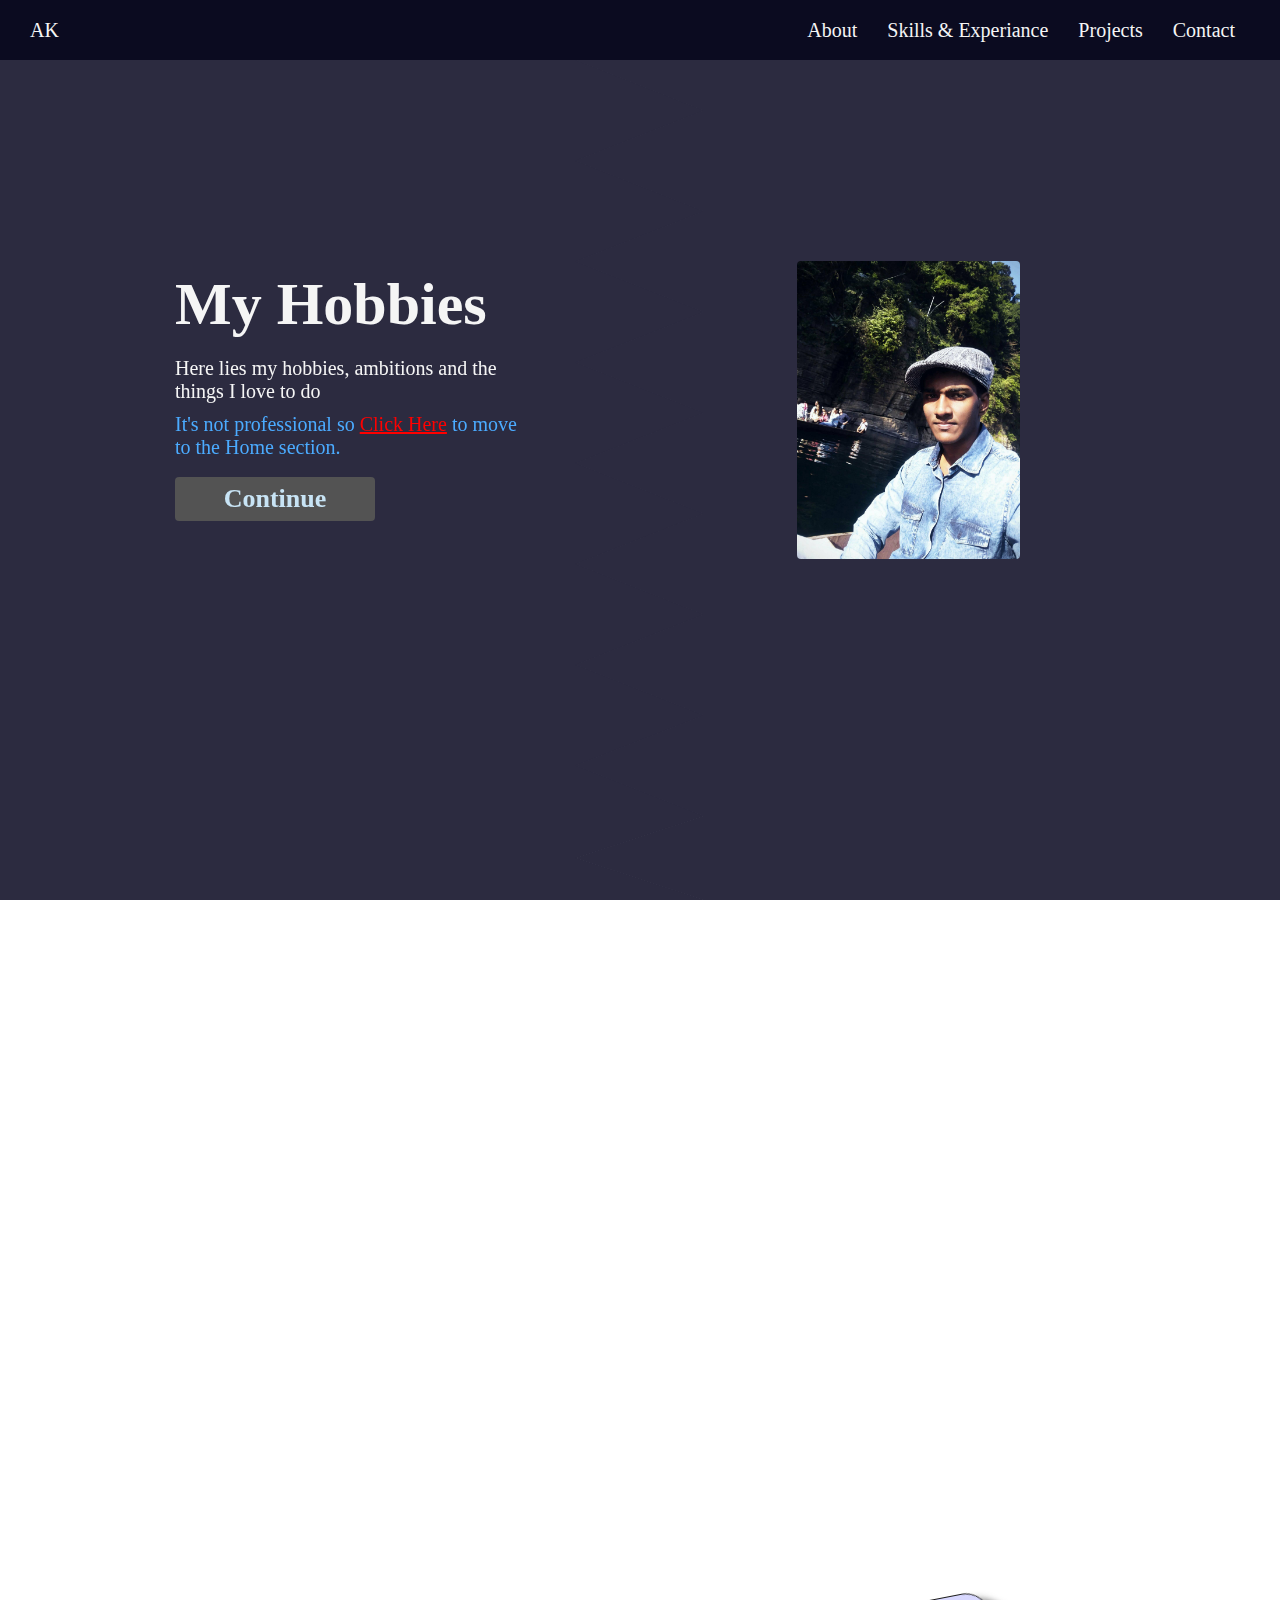
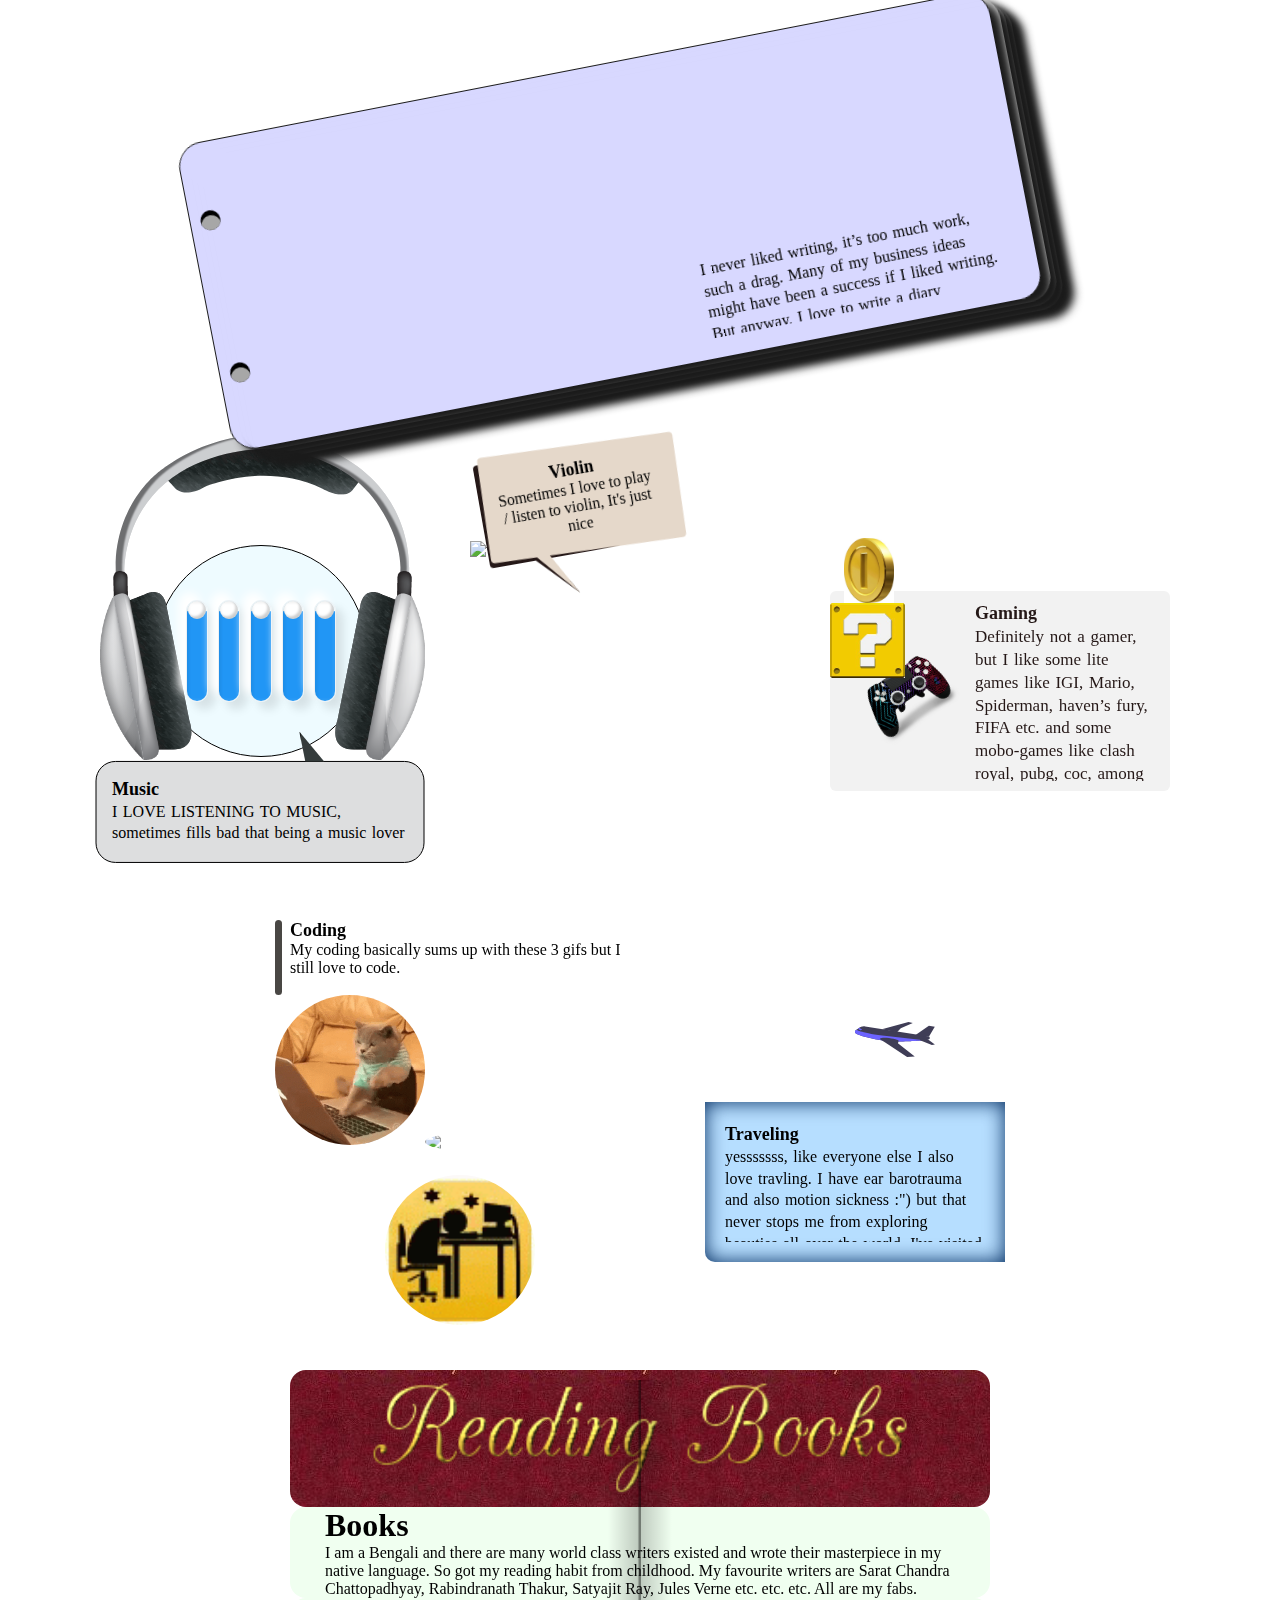
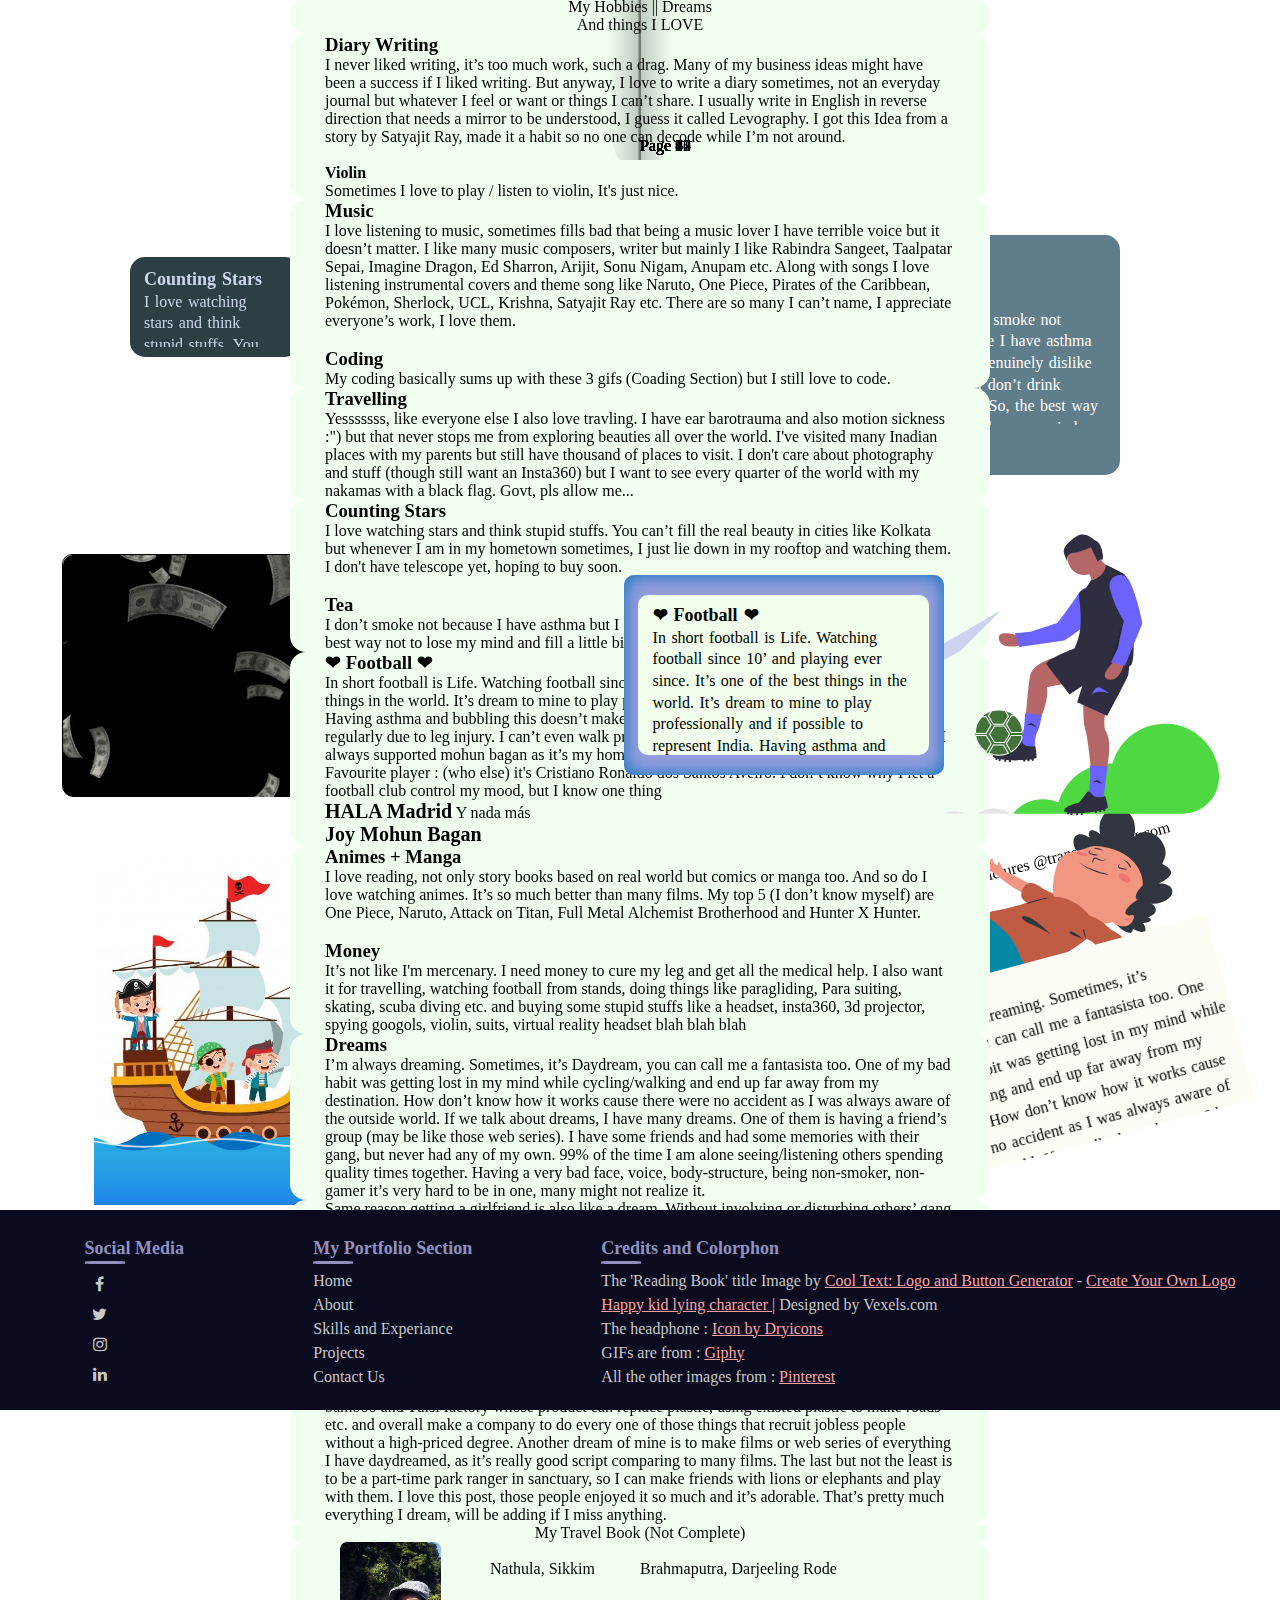
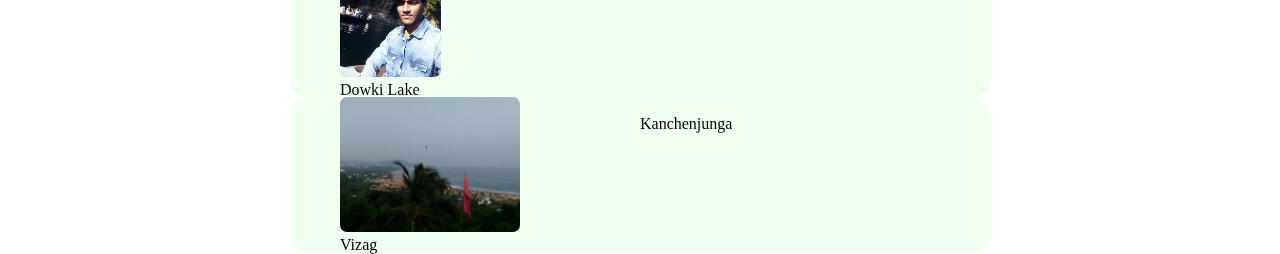
==== index.html @ 747bde28 "Rename details.html to index.html" ====
<!DOCTYPE html>
<html lang="en">
<head>
    <meta charset="UTF-8">
    <meta name="viewport" content="width=device-width, initial-scale=1.0">
    <title>Document</title>
    <link rel="stylesheet" href="https://cdnjs.cloudflare.com/ajax/libs/font-awesome/4.7.0/css/font-awesome.min.css">
    <link rel="stylesheet" href="./index.css">
</head>
<body>
    <main>
    <nav>
        <div class="logo">
            AK
        </div>
        <ul>
            <li><a href="#">About</a></li>
            <li><a href="#">Skills & Experiance</a></li>
            <li><a href="#">Projects</a></li>
            <li><a href="#">Contact</a></li>
        </ul>
        <div class="ham" onclick="showNav();">
            <div class="line"></div>
        </div>
    </nav>
    <div id="info">
        <div class="side side1">
            <div>
                <h1>My Hobbies</h1><br>
                <p>Here lies my hobbies, ambitions and the things I love to do</p>
                <p class="goback">It's not professional so <a href="#">Click Here</a> to move to the Home section.</p>
                <br><a href="#Start" class="knowmore">Continue</a>
            </div>
        </div>
        <div class="side side2">
            <div class="imgbox">
                <div class="box2">
                    <div class="front"><img src="./images/ami.jpg"></div>                        
                    <div class="back">
                        <ul>
                            <li>
                                <span></span>
                                <span></span>
                                <span></span>
                                <span></span>
                                <span><a href="https://www.github.com/ayank007" class="fa fa-github" target="_blank"></a></span>
                            </li>
                            <li>
                                <span></span>
                                <span></span>
                                <span></span>
                                <span></span>
                                <span><a href="https://www.instagram.com/koley.ayan" class="fa fa-instagram" target="_blank"></a></span>
                            </li>
                            <li>
                                <span></span>
                                <span></span>
                                <span></span>
                                <span></span>
                                <span><a href="https://www.linkedin.com/in/ayan-koley-3370a9190" class="fa fa-linkedin" target="_blank"></a></span>
                            </li>
                        </ul>
                    </div>
                </div>    
            </div>
        </div>
    </div>
    
    <div class="conteiner" id="extra">
        Keep 👇 Scrolling
    </div>
    <div class="container" style="z-index: 4;margin-top: 240px;">
        <div class="diary">
            <svg width="764" height="289" id="DiarySVG" viewBox="0 0 764 289" fill="none" 
                xmlns="http://www.w3.org/2000/svg" style="transform: rotate(11deg);">
                <mask id="path-1-outside-1" maskUnits="userSpaceOnUse" x="-0.37166" y="-0.743019" width="764.293" height="289.911" fill="black">
                <rect fill="white" x="-0.37166" y="-0.743019" width="764.293" height="289.911"/>
                <path class="paths" d="M115.779 234.461C113.105 239.594 108.947 244.167 103.305 248.179C97.7408 252.173 91.6849 254.926 85.1371 256.438C78.6673 257.931 73.0279 258.576 68.2189 258.373C63.7222 263.434 58.4338 266.667 52.3537 268.07L51.8408 265.849C54.8628 265.069 56.9465 264.136 58.0916 263.051C59.3328 262.025 60.1811 260.188 60.6365 257.537C56.1692 256.68 52.1006 255.238 48.4307 253.212C44.7428 251.108 42.1553 249.324 40.6681 247.861C39.2588 246.38 38.5182 245.484 38.4462 245.172L40.3619 243.868C40.4339 244.179 41.1175 245.007 42.4129 246.35C43.7861 247.675 46.1818 249.339 49.5998 251.341C53.0778 253.248 56.8766 254.587 60.9961 255.36C61.4575 252.38 61.5711 248.783 61.3369 244.567L57.8682 182.066C49.9054 184.561 43.1029 187.814 37.4608 191.826C44.0571 196.215 48.2551 202.307 50.0547 210.102C51.7103 217.273 51.0933 223.491 48.2036 228.756C45.3738 233.925 41.6205 237.05 36.9435 238.13C32.2665 239.209 28.3569 238.634 25.2147 236.404C22.0544 234.095 20.0244 230.993 19.1246 227.095C17.7209 221.015 18.1221 214.929 20.3281 208.836C22.5162 202.666 26.8 197.038 33.1795 191.953C27.0271 188.775 19.5796 187.457 10.8371 187.997L10.7919 185.668C20.6197 185.205 28.7508 186.817 35.1851 190.504C43.7352 184.507 54.7919 179.943 68.3551 176.812C81.9963 173.663 93.4342 174.306 102.669 178.742C111.886 183.101 117.772 190.814 120.327 201.883C122.936 213.186 121.42 224.045 115.779 234.461ZM82.7804 254.765C90.1857 253.055 96.5624 250.269 101.911 246.407C107.277 242.623 111.246 238.299 113.818 233.436C119.16 223.5 120.652 213.426 118.294 203.215C115.919 192.925 110.713 185.67 102.678 181.45C94.6427 177.229 84.5509 176.193 72.4027 178.341C74.5399 205.024 75.8219 224.269 76.2488 236.075C76.5013 243.57 74.4392 250.286 70.0625 256.223C74.4098 256.205 78.6491 255.719 82.7804 254.765ZM21.3462 226.582C22.084 229.778 23.7542 232.389 26.3568 234.416C29.0193 236.346 32.3772 236.844 36.4306 235.908C40.5619 234.954 43.7727 232.324 46.0629 228.019C48.353 223.713 49.0931 218.739 48.2831 213.097C48.1271 212.066 47.9321 211.043 47.6981 210.03C46.0785 203.015 41.9585 197.438 35.3383 193.302C29.0607 198.117 24.8308 203.445 22.6487 209.286C20.4486 215.048 20.0144 220.814 21.3462 226.582Z"/>
                <path class="paths" d="M155.942 228.268C154.252 231.614 151.652 233.692 148.145 234.502C144.637 235.312 141.663 235.054 139.222 233.729C136.86 232.386 135.345 230.273 134.679 227.388C134.445 226.375 134.088 221.983 133.608 214.212L132.634 192.391L127.724 193.525L127.472 191.367L132.499 190.206C138.268 188.874 142.462 187.66 145.082 186.562L146.638 185.833L148.774 231.893C151.059 231.12 152.755 229.578 153.864 227.27L155.942 228.268ZM133.29 177.092C131.275 175.833 129.997 174.034 129.457 171.696C128.918 169.357 129.277 167.181 130.536 165.166C131.777 163.073 133.567 161.757 135.905 161.217C138.244 160.677 140.43 161.075 142.462 162.412C144.555 163.653 145.872 165.443 146.412 167.782C146.951 170.12 146.553 172.306 145.216 174.339C143.957 176.353 142.158 177.631 139.82 178.171C137.481 178.711 135.304 178.351 133.29 177.092Z"/>
                <path class="paths" d="M204.875 221.404C198.015 222.988 193.581 220.851 191.572 214.993C189.528 221.787 185.894 225.787 180.672 226.992C175.449 228.198 170.919 227.602 167.081 225.204C163.303 222.71 160.757 218.617 159.444 212.927C157.392 204.041 157.964 196.56 161.159 190.486C164.355 184.411 169.421 180.573 176.359 178.972C182.049 177.658 186.451 179.474 189.563 184.421C189.413 181.993 189.302 179.555 189.23 177.109C194.998 175.777 199.231 174.553 201.929 173.438L203.368 172.736L205.504 218.796C207.789 218.022 209.486 216.481 210.595 214.172L212.673 215.171C210.982 218.517 208.383 220.595 204.875 221.404ZM174.033 215.84C174.843 219.348 175.838 221.704 177.02 222.909C178.261 224.018 179.817 224.357 181.688 223.925C183.558 223.493 185.234 222.039 186.715 219.562C188.676 216.318 189.967 212.489 190.591 208.076C190.591 207.009 190.461 204.493 190.203 200.53C190.005 196.47 189.852 193.14 189.744 190.537C188.826 187.629 187.413 185.246 185.506 183.387C183.6 181.528 181.594 180.842 179.489 181.328C175.67 182.21 173.382 186.35 172.628 193.75C171.855 201.071 172.323 208.435 174.033 215.84Z"/>
                <path class="paths" d="M211.166 175.37C212.856 172.023 215.455 169.946 218.963 169.136C222.549 168.308 225.523 168.565 227.886 169.908C230.248 171.251 231.808 173.56 232.563 176.834L232.725 177.535C234.541 169.398 238.256 164.682 243.868 163.386C249.87 162 253.591 164.425 255.031 170.661C255.625 173.234 255.397 176.16 254.348 179.44C253.299 182.72 252.223 185.883 251.12 188.929C249.999 191.898 249.672 194.395 250.14 196.422L247.334 197.07C246.668 194.185 247.444 189.901 249.662 184.216C251.88 178.532 252.684 174.364 252.072 171.714C251.442 168.986 250.473 167.28 249.166 166.596C247.919 165.817 246.243 165.67 244.138 166.156C242.111 166.624 240.292 167.988 238.679 170.249C237.144 172.492 236.029 175.13 235.334 178.165C234.165 182.704 233.527 186.341 233.419 189.075L233.446 189.192L234.609 213.432L220.578 216.671L218.334 171.744C216.049 172.518 214.352 174.059 213.243 176.368L211.166 175.37Z"/>
                <path class="paths" d="M263.069 161.416C261.198 161.848 259.502 163.389 257.979 166.04L255.901 165.042C256.195 163.824 257.178 162.571 258.851 161.282C260.524 159.992 262.49 159.087 264.751 158.565C271.844 156.927 276.129 159.304 277.605 165.696C278.234 168.424 278.529 173.077 278.487 179.655C278.428 186.155 278.65 190.497 279.154 192.679C280.018 196.421 282.009 197.932 285.127 197.212C287.699 196.618 289.789 194.288 291.395 190.222C293.08 186.139 294.018 180.955 294.209 174.671L293.29 153.084C299.058 151.753 303.213 150.547 305.755 149.468L307.194 148.766L309.384 191.858C309.835 200.21 308.009 207.241 303.909 212.95C299.886 218.641 293.821 222.422 285.714 224.294C280.803 225.427 276.786 225.452 273.662 224.367C270.633 223.342 268.804 221.465 268.174 218.737C267.563 216.087 267.886 213.754 269.145 211.739C270.422 209.802 272.542 208.492 275.504 207.808C278.544 207.106 281.458 206.926 284.246 207.268C287.053 207.687 289.058 207.84 290.264 207.726L290.516 209.884C289.155 210.034 287.119 209.93 284.408 209.57C281.698 209.211 279.096 209.319 276.601 209.895C274.185 210.452 272.44 211.43 271.367 212.827C270.372 214.206 270.108 215.909 270.576 217.936C271.062 220.041 272.579 221.456 275.127 222.181C277.694 222.984 280.653 222.999 284.005 222.225C292.112 220.354 295.976 214.33 295.597 204.154L294.795 187.344C293.177 195.271 289.055 200 282.429 201.529C277.908 202.573 274.103 202.097 271.015 200.1C268.005 198.086 265.96 194.74 264.88 190.063C264.322 187.647 264.025 183.158 263.988 176.599C264.011 169.943 263.705 164.882 263.069 161.416Z"/>
                <path class="paths" d="M397.662 102.509C405.224 100.764 411.351 97.7891 416.046 93.5853L417.818 95.393C413.435 99.5248 408.231 102.41 402.205 104.047C398.374 109.858 396.003 118.616 395.093 130.32C394.26 142.007 395.266 154.009 398.109 166.325C399.855 173.886 402.452 178.91 405.9 181.398C409.426 183.869 413.06 184.672 416.801 183.808C419.296 183.232 421.577 182.09 423.646 180.38C425.732 178.749 427.273 177.244 428.268 175.865C429.341 174.468 430.687 172.474 432.306 169.883C430.195 166.429 428.231 160.766 426.413 152.893C424.578 144.942 423.971 136.092 424.594 126.342C425.199 116.514 427.087 108.155 430.258 101.265C433.429 94.3752 437.431 90.3723 442.264 89.2565C444.603 88.7167 446.501 88.9354 447.958 89.9126C449.493 90.8719 450.638 92.9884 451.394 96.2623C452.924 102.888 452.814 112.191 451.064 124.172C449.392 136.135 446.248 147.411 441.632 158.001C443.719 163.841 446.655 167.843 450.439 170.007C454.223 172.172 458.531 172.696 463.364 171.58C472.25 169.529 478.278 159.187 481.449 140.557C483.882 126.202 483.515 112.164 480.347 98.4452C477.18 84.7261 472.334 75.8281 465.81 71.7513L467.159 69.5925C474.355 74.089 479.635 83.6256 483.001 98.2021C486.132 111.765 486.514 126.045 484.147 141.042C480.276 164.104 470.818 177.372 455.774 180.845C448.056 182.627 441.694 180.852 436.687 175.522C435.392 174.179 434.459 173.163 433.889 172.473C427.588 182.877 419.449 189.231 409.471 191.535C403.002 193.028 397.665 191.962 393.461 188.334C389.353 184.767 386.589 179.904 385.167 173.746C383.745 167.588 383.112 161.289 383.267 154.849C383.483 148.313 384.139 142.62 385.236 137.769C386.332 132.918 387.876 128.045 389.866 123.152C392.534 116.214 395.516 110.107 398.814 104.83C396.242 105.424 392.827 105.925 388.569 106.333C379.809 107.863 375.117 108.7 374.494 108.844C363.581 111.363 355.645 116.11 350.687 123.084C345.71 129.98 344.338 138.261 346.57 147.927C347.613 152.448 349.647 156.453 352.669 159.943C354.246 161.796 357.181 163.663 361.475 165.545C362.398 165.989 363.799 166.364 365.675 166.669C367.552 166.975 368.53 167.119 368.608 167.101L370.73 167.227L370.946 169.763C369.465 170.105 367.142 169.82 363.976 168.909C360.81 167.998 358.015 166.919 355.593 165.672C353.23 164.329 350.93 162.192 348.693 159.26C346.516 156.232 344.951 152.652 343.997 148.521C341.622 138.231 343.132 129.303 348.528 121.735C353.906 114.089 362.363 108.935 373.9 106.271C378.577 105.192 382.927 104.475 386.95 104.12C390.974 103.766 394.544 103.229 397.662 102.509ZM439.932 152.235L440.337 153.989C440.864 152.718 441.518 150.925 442.297 148.61C445.546 139.568 447.764 130.147 448.95 120.349C450.136 110.552 450.055 102.729 448.705 96.8832C447.769 92.8298 445.82 91.145 442.858 91.8289C441.689 92.0988 440.475 92.7076 439.216 93.6551C437.201 96.6654 435.814 102.035 435.053 109.764C434.058 119.682 435.685 133.839 439.932 152.235Z"/>
                <path class="paths" d="M494.114 110.046C495.804 106.7 498.403 104.622 501.911 103.812C505.497 102.984 508.471 103.242 510.834 104.585C513.196 105.928 514.755 108.236 515.511 111.51L515.673 112.211C517.489 104.074 521.204 99.358 526.816 98.0623C532.818 96.6766 536.539 99.1017 537.979 105.338C538.573 107.91 538.345 110.836 537.296 114.116C536.247 117.396 535.171 120.559 534.068 123.606C532.947 126.574 532.62 129.071 533.088 131.098L530.282 131.746C529.616 128.862 530.392 124.577 532.61 118.893C534.828 113.208 535.632 109.041 535.02 106.39C534.39 103.662 533.421 101.956 532.114 101.273C530.867 100.493 529.191 100.347 527.086 100.832C525.059 101.3 523.24 102.665 521.627 104.925C520.092 107.168 518.977 109.807 518.282 112.841C517.113 117.38 516.475 121.017 516.367 123.751L516.394 123.868L517.556 148.108L503.526 151.347L501.282 106.42C498.997 107.194 497.3 108.735 496.191 111.044L494.114 110.046Z"/>
                <path class="paths" d="M569.631 132.76C567.94 136.106 565.341 138.184 561.833 138.994C558.326 139.804 555.351 139.546 552.911 138.221C550.548 136.879 549.034 134.765 548.368 131.881C548.134 130.868 547.777 126.475 547.297 118.704L546.323 96.8839L541.412 98.0177L541.16 95.859L546.188 94.6983C551.956 93.3666 556.151 92.1519 558.771 91.0544L560.327 90.3257L562.463 136.386C564.747 135.612 566.444 134.071 567.553 131.762L569.631 132.76ZM546.978 81.5844C544.963 80.3254 543.686 78.5266 543.146 76.1881C542.606 73.8496 542.966 71.673 544.225 69.6581C545.466 67.5653 547.256 66.249 549.594 65.7091C551.933 65.1692 554.118 65.5677 556.151 66.9047C558.244 68.1457 559.56 69.9355 560.1 72.274C560.64 74.6125 560.242 76.7981 558.905 78.831C557.646 80.8459 555.847 82.1232 553.508 82.6631C551.17 83.203 548.993 82.8434 546.978 81.5844Z"/>
                <path class="paths" d="M574.038 88.2686L573.2 70.235C578.968 68.9033 583.201 67.6796 585.899 66.5641L587.339 65.8624C587.507 71.5708 587.711 77.9688 587.952 85.0563L602.451 81.709L602.703 83.8677L588.087 87.2419C588.833 108.253 589.682 120.824 590.636 124.955C591.212 127.45 592.825 128.391 595.475 127.779C598.126 127.167 600.155 124.933 601.564 121.078C602.973 117.222 603.695 113.237 603.73 109.124L605.997 109.339C605.956 122.321 601.415 129.856 592.373 131.944C588.631 132.807 585.279 132.514 582.317 131.063C579.337 129.534 577.423 126.938 576.578 123.275C575.714 119.533 574.873 108.602 574.056 90.4812L568.327 91.804L568.075 89.6453L574.038 88.2686Z"/>
                <path class="paths" d="M635.629 117.523C633.939 120.869 631.339 122.947 627.832 123.757C624.324 124.567 621.35 124.309 618.909 122.985C616.547 121.642 615.032 119.528 614.366 116.644C614.133 115.631 613.775 111.238 613.295 103.467L612.321 81.647L607.411 82.7807L607.159 80.6221L612.186 79.4614C617.955 78.1297 622.149 76.915 624.769 75.8175L626.325 75.0888L628.461 121.149C630.746 120.375 632.442 118.834 633.551 116.525L635.629 117.523ZM612.977 66.3475C610.962 65.0885 609.684 63.2897 609.145 60.9512C608.605 58.6127 608.964 56.4361 610.223 54.4212C611.464 52.3284 613.254 51.012 615.593 50.4722C617.931 49.9323 620.117 50.3308 622.15 51.6678C624.242 52.9088 625.559 54.6986 626.099 57.0371C626.638 59.3756 626.24 61.5612 624.903 63.5941C623.644 65.6089 621.845 66.8863 619.507 67.4262C617.168 67.9661 614.991 67.6065 612.977 66.3475Z"/>
                <path class="paths" d="M687.998 107.404C689.868 106.972 691.565 105.431 693.088 102.78L695.166 103.778C694.872 104.996 693.889 106.249 692.216 107.538C690.543 108.828 688.576 109.733 686.316 110.255C679.222 111.893 674.938 109.516 673.462 103.124C672.832 100.396 672.409 95.3617 672.193 88.0223C671.976 80.6829 671.616 75.9219 671.112 73.7393C670.338 70.3875 668.353 69.0805 665.157 69.8183C662.585 70.4122 660.477 72.664 658.835 76.5737C657.27 80.4654 656.383 85.5144 656.174 91.7205L657.246 114.503C659.609 113.711 661.345 112.161 662.454 109.853L664.532 110.851C662.841 114.197 660.242 116.275 656.734 117.085C653.226 117.894 650.252 117.637 647.811 116.312C645.449 114.969 643.935 112.855 643.269 109.971C643.017 108.88 642.651 104.449 642.17 96.6777L641.035 74.1559C638.75 74.9296 637.053 76.4708 635.944 78.7795L633.867 77.7813C635.557 74.4352 638.156 72.3573 641.664 71.5475C645.25 70.7197 648.224 70.9772 650.587 72.3201C652.949 73.6631 654.509 75.9715 655.264 79.2454L655.426 79.9469C656.931 71.8818 661.074 67.0665 667.855 65.5008C672.454 64.439 676.346 64.9363 679.53 66.9928C682.696 68.9712 684.81 72.26 685.872 76.859C686.43 79.2754 686.769 84.1234 686.89 91.4028C686.992 98.6043 687.362 103.938 687.998 107.404Z"/>
                <path class="paths" d="M742.803 109.53C745.609 108.882 747.774 107.233 749.297 104.582L751.258 105.607C749.999 108.689 747.343 110.698 743.289 111.634C741.574 112.03 739.775 112.24 737.893 112.264C733.708 118.321 727.484 122.303 719.221 124.211C714.311 125.344 710.293 125.369 707.169 124.284C704.141 123.259 702.312 121.382 701.682 118.654C701.07 116.003 701.394 113.671 702.653 111.656C704.008 109.701 706.829 108.229 711.116 107.239C715.403 106.249 721.459 106.698 729.285 108.586L728.428 88.3402C726.414 95.6198 722.64 99.8985 717.106 101.176C706.504 103.624 699.998 99.6248 697.587 89.1796C695.571 80.4492 696.134 72.9299 699.275 66.6215C702.495 60.2952 707.534 56.3402 714.394 54.7565C718.369 53.8387 721.727 54.3361 724.468 56.2486C725.253 56.8062 726.12 57.7146 727.067 58.9737L726.797 53.0014C732.565 51.6697 736.721 50.4641 739.263 49.3845L740.702 48.6828L742.946 93.6095C743.18 99.9595 741.975 105.41 739.331 109.962C740.399 109.962 741.556 109.818 742.803 109.53ZM711.636 89.7539C712.464 93.3396 713.372 95.675 714.362 96.7603C715.333 97.7675 716.793 98.0462 718.742 97.5963C720.691 97.1464 722.436 95.6352 723.976 93.0627C725.517 90.4901 726.509 88.2085 726.953 86.2177C727.456 84.1309 727.822 82.1581 728.05 80.2993L727.401 66.2861L727.212 65.4676C725.556 58.2962 721.455 55.4664 714.907 56.9781C712.412 57.5539 710.857 61.4846 710.24 68.7701C709.623 76.0556 710.088 83.0502 711.636 89.7539ZM718.214 121.98C724.45 120.54 728.038 116.879 728.979 110.997L727.153 110.556C726.11 110.305 725.453 110.128 725.183 110.026C725.009 109.984 724.449 109.867 723.501 109.675C722.554 109.484 721.867 109.355 721.442 109.289C721.034 109.301 720.365 109.25 719.436 109.136C718.584 109.004 717.868 108.923 717.286 108.893C716.723 108.941 716.072 108.968 715.334 108.975C714.111 109.011 712.369 109.29 710.109 109.812C707.848 110.333 706.142 111.302 704.991 112.717C703.918 114.114 703.624 115.865 704.11 117.97C704.596 120.075 706.113 121.49 708.662 122.215C711.21 122.94 714.394 122.862 718.214 121.98Z"/>
                </mask>
                <path class="paths" d="M115.779 234.461C113.105 239.594 108.947 244.167 103.305 248.179C97.7408 252.173 91.6849 254.926 85.1371 256.438C78.6673 257.931 73.0279 258.576 68.2189 258.373C63.7222 263.434 58.4338 266.667 52.3537 268.07L51.8408 265.849C54.8628 265.069 56.9465 264.136 58.0916 263.051C59.3328 262.025 60.1811 260.188 60.6365 257.537C56.1692 256.68 52.1006 255.238 48.4307 253.212C44.7428 251.108 42.1553 249.324 40.6681 247.861C39.2588 246.38 38.5182 245.484 38.4462 245.172L40.3619 243.868C40.4339 244.179 41.1175 245.007 42.4129 246.35C43.7861 247.675 46.1818 249.339 49.5998 251.341C53.0778 253.248 56.8766 254.587 60.9961 255.36C61.4575 252.38 61.5711 248.783 61.3369 244.567L57.8682 182.066C49.9054 184.561 43.1029 187.814 37.4608 191.826C44.0571 196.215 48.2551 202.307 50.0547 210.102C51.7103 217.273 51.0933 223.491 48.2036 228.756C45.3738 233.925 41.6205 237.05 36.9435 238.13C32.2665 239.209 28.3569 238.634 25.2147 236.404C22.0544 234.095 20.0244 230.993 19.1246 227.095C17.7209 221.015 18.1221 214.929 20.3281 208.836C22.5162 202.666 26.8 197.038 33.1795 191.953C27.0271 188.775 19.5796 187.457 10.8371 187.997L10.7919 185.668C20.6197 185.205 28.7508 186.817 35.1851 190.504C43.7352 184.507 54.7919 179.943 68.3551 176.812C81.9963 173.663 93.4342 174.306 102.669 178.742C111.886 183.101 117.772 190.814 120.327 201.883C122.936 213.186 121.42 224.045 115.779 234.461ZM82.7804 254.765C90.1857 253.055 96.5624 250.269 101.911 246.407C107.277 242.623 111.246 238.299 113.818 233.436C119.16 223.5 120.652 213.426 118.294 203.215C115.919 192.925 110.713 185.67 102.678 181.45C94.6427 177.229 84.5509 176.193 72.4027 178.341C74.5399 205.024 75.8219 224.269 76.2488 236.075C76.5013 243.57 74.4392 250.286 70.0625 256.223C74.4098 256.205 78.6491 255.719 82.7804 254.765ZM21.3462 226.582C22.084 229.778 23.7542 232.389 26.3568 234.416C29.0193 236.346 32.3772 236.844 36.4306 235.908C40.5619 234.954 43.7727 232.324 46.0629 228.019C48.353 223.713 49.0931 218.739 48.2831 213.097C48.1271 212.066 47.9321 211.043 47.6981 210.03C46.0785 203.015 41.9585 197.438 35.3383 193.302C29.0607 198.117 24.8308 203.445 22.6487 209.286C20.4486 215.048 20.0144 220.814 21.3462 226.582Z" stroke="black" stroke-width="10" mask="url(#path-1-outside-1)"/>
                <path class="paths" d="M155.942 228.268C154.252 231.614 151.652 233.692 148.145 234.502C144.637 235.312 141.663 235.054 139.222 233.729C136.86 232.386 135.345 230.273 134.679 227.388C134.445 226.375 134.088 221.983 133.608 214.212L132.634 192.391L127.724 193.525L127.472 191.367L132.499 190.206C138.268 188.874 142.462 187.66 145.082 186.562L146.638 185.833L148.774 231.893C151.059 231.12 152.755 229.578 153.864 227.27L155.942 228.268ZM133.29 177.092C131.275 175.833 129.997 174.034 129.457 171.696C128.918 169.357 129.277 167.181 130.536 165.166C131.777 163.073 133.567 161.757 135.905 161.217C138.244 160.677 140.43 161.075 142.462 162.412C144.555 163.653 145.872 165.443 146.412 167.782C146.951 170.12 146.553 172.306 145.216 174.339C143.957 176.353 142.158 177.631 139.82 178.171C137.481 178.711 135.304 178.351 133.29 177.092Z" stroke="black" stroke-width="10" mask="url(#path-1-outside-1)"/>
                <path class="paths" d="M204.875 221.404C198.015 222.988 193.581 220.851 191.572 214.993C189.528 221.787 185.894 225.787 180.672 226.992C175.449 228.198 170.919 227.602 167.081 225.204C163.303 222.71 160.757 218.617 159.444 212.927C157.392 204.041 157.964 196.56 161.159 190.486C164.355 184.411 169.421 180.573 176.359 178.972C182.049 177.658 186.451 179.474 189.563 184.421C189.413 181.993 189.302 179.555 189.23 177.109C194.998 175.777 199.231 174.553 201.929 173.438L203.368 172.736L205.504 218.796C207.789 218.022 209.486 216.481 210.595 214.172L212.673 215.171C210.982 218.517 208.383 220.595 204.875 221.404ZM174.033 215.84C174.843 219.348 175.838 221.704 177.02 222.909C178.261 224.018 179.817 224.357 181.688 223.925C183.558 223.493 185.234 222.039 186.715 219.562C188.676 216.318 189.967 212.489 190.591 208.076C190.591 207.009 190.461 204.493 190.203 200.53C190.005 196.47 189.852 193.14 189.744 190.537C188.826 187.629 187.413 185.246 185.506 183.387C183.6 181.528 181.594 180.842 179.489 181.328C175.67 182.21 173.382 186.35 172.628 193.75C171.855 201.071 172.323 208.435 174.033 215.84Z" stroke="black" stroke-width="10" mask="url(#path-1-outside-1)"/>
                <path class="paths" d="M211.166 175.37C212.856 172.023 215.455 169.946 218.963 169.136C222.549 168.308 225.523 168.565 227.886 169.908C230.248 171.251 231.808 173.56 232.563 176.834L232.725 177.535C234.541 169.398 238.256 164.682 243.868 163.386C249.87 162 253.591 164.425 255.031 170.661C255.625 173.234 255.397 176.16 254.348 179.44C253.299 182.72 252.223 185.883 251.12 188.929C249.999 191.898 249.672 194.395 250.14 196.422L247.334 197.07C246.668 194.185 247.444 189.901 249.662 184.216C251.88 178.532 252.684 174.364 252.072 171.714C251.442 168.986 250.473 167.28 249.166 166.596C247.919 165.817 246.243 165.67 244.138 166.156C242.111 166.624 240.292 167.988 238.679 170.249C237.144 172.492 236.029 175.13 235.334 178.165C234.165 182.704 233.527 186.341 233.419 189.075L233.446 189.192L234.609 213.432L220.578 216.671L218.334 171.744C216.049 172.518 214.352 174.059 213.243 176.368L211.166 175.37Z" stroke="black" stroke-width="10" mask="url(#path-1-outside-1)"/>
                <path class="paths" d="M263.069 161.416C261.198 161.848 259.502 163.389 257.979 166.04L255.901 165.042C256.195 163.824 257.178 162.571 258.851 161.282C260.524 159.992 262.49 159.087 264.751 158.565C271.844 156.927 276.129 159.304 277.605 165.696C278.234 168.424 278.529 173.077 278.487 179.655C278.428 186.155 278.65 190.497 279.154 192.679C280.018 196.421 282.009 197.932 285.127 197.212C287.699 196.618 289.789 194.288 291.395 190.222C293.08 186.139 294.018 180.955 294.209 174.671L293.29 153.084C299.058 151.753 303.213 150.547 305.755 149.468L307.194 148.766L309.384 191.858C309.835 200.21 308.009 207.241 303.909 212.95C299.886 218.641 293.821 222.422 285.714 224.294C280.803 225.427 276.786 225.452 273.662 224.367C270.633 223.342 268.804 221.465 268.174 218.737C267.563 216.087 267.886 213.754 269.145 211.739C270.422 209.802 272.542 208.492 275.504 207.808C278.544 207.106 281.458 206.926 284.246 207.268C287.053 207.687 289.058 207.84 290.264 207.726L290.516 209.884C289.155 210.034 287.119 209.93 284.408 209.57C281.698 209.211 279.096 209.319 276.601 209.895C274.185 210.452 272.44 211.43 271.367 212.827C270.372 214.206 270.108 215.909 270.576 217.936C271.062 220.041 272.579 221.456 275.127 222.181C277.694 222.984 280.653 222.999 284.005 222.225C292.112 220.354 295.976 214.33 295.597 204.154L294.795 187.344C293.177 195.271 289.055 200 282.429 201.529C277.908 202.573 274.103 202.097 271.015 200.1C268.005 198.086 265.96 194.74 264.88 190.063C264.322 187.647 264.025 183.158 263.988 176.599C264.011 169.943 263.705 164.882 263.069 161.416Z" stroke="black" stroke-width="10" mask="url(#path-1-outside-1)"/>
                <path class="paths" d="M397.662 102.509C405.224 100.764 411.351 97.7891 416.046 93.5853L417.818 95.393C413.435 99.5248 408.231 102.41 402.205 104.047C398.374 109.858 396.003 118.616 395.093 130.32C394.26 142.007 395.266 154.009 398.109 166.325C399.855 173.886 402.452 178.91 405.9 181.398C409.426 183.869 413.06 184.672 416.801 183.808C419.296 183.232 421.577 182.09 423.646 180.38C425.732 178.749 427.273 177.244 428.268 175.865C429.341 174.468 430.687 172.474 432.306 169.883C430.195 166.429 428.231 160.766 426.413 152.893C424.578 144.942 423.971 136.092 424.594 126.342C425.199 116.514 427.087 108.155 430.258 101.265C433.429 94.3752 437.431 90.3723 442.264 89.2565C444.603 88.7167 446.501 88.9354 447.958 89.9126C449.493 90.8719 450.638 92.9884 451.394 96.2623C452.924 102.888 452.814 112.191 451.064 124.172C449.392 136.135 446.248 147.411 441.632 158.001C443.719 163.841 446.655 167.843 450.439 170.007C454.223 172.172 458.531 172.696 463.364 171.58C472.25 169.529 478.278 159.187 481.449 140.557C483.882 126.202 483.515 112.164 480.347 98.4452C477.18 84.7261 472.334 75.8281 465.81 71.7513L467.159 69.5925C474.355 74.089 479.635 83.6256 483.001 98.2021C486.132 111.765 486.514 126.045 484.147 141.042C480.276 164.104 470.818 177.372 455.774 180.845C448.056 182.627 441.694 180.852 436.687 175.522C435.392 174.179 434.459 173.163 433.889 172.473C427.588 182.877 419.449 189.231 409.471 191.535C403.002 193.028 397.665 191.962 393.461 188.334C389.353 184.767 386.589 179.904 385.167 173.746C383.745 167.588 383.112 161.289 383.267 154.849C383.483 148.313 384.139 142.62 385.236 137.769C386.332 132.918 387.876 128.045 389.866 123.152C392.534 116.214 395.516 110.107 398.814 104.83C396.242 105.424 392.827 105.925 388.569 106.333C379.809 107.863 375.117 108.7 374.494 108.844C363.581 111.363 355.645 116.11 350.687 123.084C345.71 129.98 344.338 138.261 346.57 147.927C347.613 152.448 349.647 156.453 352.669 159.943C354.246 161.796 357.181 163.663 361.475 165.545C362.398 165.989 363.799 166.364 365.675 166.669C367.552 166.975 368.53 167.119 368.608 167.101L370.73 167.227L370.946 169.763C369.465 170.105 367.142 169.82 363.976 168.909C360.81 167.998 358.015 166.919 355.593 165.672C353.23 164.329 350.93 162.192 348.693 159.26C346.516 156.232 344.951 152.652 343.997 148.521C341.622 138.231 343.132 129.303 348.528 121.735C353.906 114.089 362.363 108.935 373.9 106.271C378.577 105.192 382.927 104.475 386.95 104.12C390.974 103.766 394.544 103.229 397.662 102.509ZM439.932 152.235L440.337 153.989C440.864 152.718 441.518 150.925 442.297 148.61C445.546 139.568 447.764 130.147 448.95 120.349C450.136 110.552 450.055 102.729 448.705 96.8832C447.769 92.8298 445.82 91.145 442.858 91.8289C441.689 92.0988 440.475 92.7076 439.216 93.6551C437.201 96.6654 435.814 102.035 435.053 109.764C434.058 119.682 435.685 133.839 439.932 152.235Z" stroke="black" stroke-width="10" mask="url(#path-1-outside-1)"/>
                <path class="paths" d="M494.114 110.046C495.804 106.7 498.403 104.622 501.911 103.812C505.497 102.984 508.471 103.242 510.834 104.585C513.196 105.928 514.755 108.236 515.511 111.51L515.673 112.211C517.489 104.074 521.204 99.358 526.816 98.0623C532.818 96.6766 536.539 99.1017 537.979 105.338C538.573 107.91 538.345 110.836 537.296 114.116C536.247 117.396 535.171 120.559 534.068 123.606C532.947 126.574 532.62 129.071 533.088 131.098L530.282 131.746C529.616 128.862 530.392 124.577 532.61 118.893C534.828 113.208 535.632 109.041 535.02 106.39C534.39 103.662 533.421 101.956 532.114 101.273C530.867 100.493 529.191 100.347 527.086 100.832C525.059 101.3 523.24 102.665 521.627 104.925C520.092 107.168 518.977 109.807 518.282 112.841C517.113 117.38 516.475 121.017 516.367 123.751L516.394 123.868L517.556 148.108L503.526 151.347L501.282 106.42C498.997 107.194 497.3 108.735 496.191 111.044L494.114 110.046Z" stroke="black" stroke-width="10" mask="url(#path-1-outside-1)"/>
                <path class="paths" d="M569.631 132.76C567.94 136.106 565.341 138.184 561.833 138.994C558.326 139.804 555.351 139.546 552.911 138.221C550.548 136.879 549.034 134.765 548.368 131.881C548.134 130.868 547.777 126.475 547.297 118.704L546.323 96.8839L541.412 98.0177L541.16 95.859L546.188 94.6983C551.956 93.3666 556.151 92.1519 558.771 91.0544L560.327 90.3257L562.463 136.386C564.747 135.612 566.444 134.071 567.553 131.762L569.631 132.76ZM546.978 81.5844C544.963 80.3254 543.686 78.5266 543.146 76.1881C542.606 73.8496 542.966 71.673 544.225 69.6581C545.466 67.5653 547.256 66.249 549.594 65.7091C551.933 65.1692 554.118 65.5677 556.151 66.9047C558.244 68.1457 559.56 69.9355 560.1 72.274C560.64 74.6125 560.242 76.7981 558.905 78.831C557.646 80.8459 555.847 82.1232 553.508 82.6631C551.17 83.203 548.993 82.8434 546.978 81.5844Z" stroke="black" stroke-width="10" mask="url(#path-1-outside-1)"/>
                <path class="paths" d="M574.038 88.2686L573.2 70.235C578.968 68.9033 583.201 67.6796 585.899 66.5641L587.339 65.8624C587.507 71.5708 587.711 77.9688 587.952 85.0563L602.451 81.709L602.703 83.8677L588.087 87.2419C588.833 108.253 589.682 120.824 590.636 124.955C591.212 127.45 592.825 128.391 595.475 127.779C598.126 127.167 600.155 124.933 601.564 121.078C602.973 117.222 603.695 113.237 603.73 109.124L605.997 109.339C605.956 122.321 601.415 129.856 592.373 131.944C588.631 132.807 585.279 132.514 582.317 131.063C579.337 129.534 577.423 126.938 576.578 123.275C575.714 119.533 574.873 108.602 574.056 90.4812L568.327 91.804L568.075 89.6453L574.038 88.2686Z" stroke="black" stroke-width="10" mask="url(#path-1-outside-1)"/>
                <path class="paths" d="M635.629 117.523C633.939 120.869 631.339 122.947 627.832 123.757C624.324 124.567 621.35 124.309 618.909 122.985C616.547 121.642 615.032 119.528 614.366 116.644C614.133 115.631 613.775 111.238 613.295 103.467L612.321 81.647L607.411 82.7807L607.159 80.6221L612.186 79.4614C617.955 78.1297 622.149 76.915 624.769 75.8175L626.325 75.0888L628.461 121.149C630.746 120.375 632.442 118.834 633.551 116.525L635.629 117.523ZM612.977 66.3475C610.962 65.0885 609.684 63.2897 609.145 60.9512C608.605 58.6127 608.964 56.4361 610.223 54.4212C611.464 52.3284 613.254 51.012 615.593 50.4722C617.931 49.9323 620.117 50.3308 622.15 51.6678C624.242 52.9088 625.559 54.6986 626.099 57.0371C626.638 59.3756 626.24 61.5612 624.903 63.5941C623.644 65.6089 621.845 66.8863 619.507 67.4262C617.168 67.9661 614.991 67.6065 612.977 66.3475Z" stroke="black" stroke-width="10" mask="url(#path-1-outside-1)"/>
                <path class="paths" d="M687.998 107.404C689.868 106.972 691.565 105.431 693.088 102.78L695.166 103.778C694.872 104.996 693.889 106.249 692.216 107.538C690.543 108.828 688.576 109.733 686.316 110.255C679.222 111.893 674.938 109.516 673.462 103.124C672.832 100.396 672.409 95.3617 672.193 88.0223C671.976 80.6829 671.616 75.9219 671.112 73.7393C670.338 70.3875 668.353 69.0805 665.157 69.8183C662.585 70.4122 660.477 72.664 658.835 76.5737C657.27 80.4654 656.383 85.5144 656.174 91.7205L657.246 114.503C659.609 113.711 661.345 112.161 662.454 109.853L664.532 110.851C662.841 114.197 660.242 116.275 656.734 117.085C653.226 117.894 650.252 117.637 647.811 116.312C645.449 114.969 643.935 112.855 643.269 109.971C643.017 108.88 642.651 104.449 642.17 96.6777L641.035 74.1559C638.75 74.9296 637.053 76.4708 635.944 78.7795L633.867 77.7813C635.557 74.4352 638.156 72.3573 641.664 71.5475C645.25 70.7197 648.224 70.9772 650.587 72.3201C652.949 73.6631 654.509 75.9715 655.264 79.2454L655.426 79.9469C656.931 71.8818 661.074 67.0665 667.855 65.5008C672.454 64.439 676.346 64.9363 679.53 66.9928C682.696 68.9712 684.81 72.26 685.872 76.859C686.43 79.2754 686.769 84.1234 686.89 91.4028C686.992 98.6043 687.362 103.938 687.998 107.404Z" stroke="black" stroke-width="10" mask="url(#path-1-outside-1)"/>
                <path class="paths" d="M742.803 109.53C745.609 108.882 747.774 107.233 749.297 104.582L751.258 105.607C749.999 108.689 747.343 110.698 743.289 111.634C741.574 112.03 739.775 112.24 737.893 112.264C733.708 118.321 727.484 122.303 719.221 124.211C714.311 125.344 710.293 125.369 707.169 124.284C704.141 123.259 702.312 121.382 701.682 118.654C701.07 116.003 701.394 113.671 702.653 111.656C704.008 109.701 706.829 108.229 711.116 107.239C715.403 106.249 721.459 106.698 729.285 108.586L728.428 88.3402C726.414 95.6198 722.64 99.8985 717.106 101.176C706.504 103.624 699.998 99.6248 697.587 89.1796C695.571 80.4492 696.134 72.9299 699.275 66.6215C702.495 60.2952 707.534 56.3402 714.394 54.7565C718.369 53.8387 721.727 54.3361 724.468 56.2486C725.253 56.8062 726.12 57.7146 727.067 58.9737L726.797 53.0014C732.565 51.6697 736.721 50.4641 739.263 49.3845L740.702 48.6828L742.946 93.6095C743.18 99.9595 741.975 105.41 739.331 109.962C740.399 109.962 741.556 109.818 742.803 109.53ZM711.636 89.7539C712.464 93.3396 713.372 95.675 714.362 96.7603C715.333 97.7675 716.793 98.0462 718.742 97.5963C720.691 97.1464 722.436 95.6352 723.976 93.0627C725.517 90.4901 726.509 88.2085 726.953 86.2177C727.456 84.1309 727.822 82.1581 728.05 80.2993L727.401 66.2861L727.212 65.4676C725.556 58.2962 721.455 55.4664 714.907 56.9781C712.412 57.5539 710.857 61.4846 710.24 68.7701C709.623 76.0556 710.088 83.0502 711.636 89.7539ZM718.214 121.98C724.45 120.54 728.038 116.879 728.979 110.997L727.153 110.556C726.11 110.305 725.453 110.128 725.183 110.026C725.009 109.984 724.449 109.867 723.501 109.675C722.554 109.484 721.867 109.355 721.442 109.289C721.034 109.301 720.365 109.25 719.436 109.136C718.584 109.004 717.868 108.923 717.286 108.893C716.723 108.941 716.072 108.968 715.334 108.975C714.111 109.011 712.369 109.29 710.109 109.812C707.848 110.333 706.142 111.302 704.991 112.717C703.918 114.114 703.624 115.865 704.11 117.97C704.596 120.075 706.113 121.49 708.662 122.215C711.21 122.94 714.394 122.862 718.214 121.98Z" stroke="black" stroke-width="10" mask="url(#path-1-outside-1)"/>
            </svg>
            <div class="diaryCon stylishScroll">
                I never liked writing, it’s too much work, such a drag. Many of my business ideas might 
                have been a success if I liked writing. But anyway, I love to write a diary sometimes, 
                not an everyday journal but whatever I feel or want or things I can’t share. I usually 
                write in English in reverse direction that needs a mirror to be understood, I guess it 
                called Levography. I got this Idea from a story by Satyajit Ray, made it a habit so no one 
                can decode while I’m not around.
            </div>
            <div class="page1"></div>
            <div class="page3"></div>
            <div class="page2"></div>
            <div class="holes">
                <div></div>
                <div></div>
            </div>               
        </div>
        <div class="music">
            <div class="music1">
                <img src="./images/headphones.svg" alt="headphone" class="headphone">
                <div class="loder">
                    <div style="--i:0"></div>
                    <div style="--i:1"></div>
                    <div style="--i:2"></div>
                    <div style="--i:3"></div>
                    <div style="--i:4"></div>
                </div>
            </div>
            <div class="musicCon">
                <div class="stylishScroll">
                    <strong>Music</strong><br>
                    I LOVE LISTENING TO MUSIC, sometimes fills bad that being a music lover I have terrible 
                    voice but it doesn’t matter. I like many music composers, writer but mainly I like Rabindra 
                    Sangeet, Taalpatar Sepai, Imagine Dragon, Ed Sharron, Arijit, Sonu Nigam, Anupam etc. Along 
                    with songs I love listening instrumental covers and theme song like Naruto, One Piece, 
                    Pirates of the Caribbean, Pokémon, Sherlock, UCL, Krishna, Satyajit Ray etc. There are so 
                    many I can’t name, I appreciate everyone’s work, I love them.
                </div>
                <div class="arrow"></div>
            </div>
        </div>
        <div class="violin">
            <div class='speech-bubble'>
                <p>
                    <strong>Violin</strong> <br>
                    Sometimes I love to play / listen to violin, It's just nice
                </p>
            </div>
            <img src="./images/violinist.png" alt="violin">
            <!-- <blockquote class="speech bubble">Did someone say <em>chimichangas?</em></blockquote> -->
        </div>
        <div class="gaming">
            <div class="blockContainer">
                <img src="./images/console.png" alt="Console" class="console">
                <div>
                    <img src="./images/Block.jpg" class="block" alt="Block">
                    <img src="./images/coin.jpg" alt="Coin" class="coin">
                </div>
            </div>
            <div class="gamecon">
                <div class="stylishScroll">
                    <strong>Gaming</strong><br>
                    Definitely not a gamer, but I like some lite games like IGI, Mario, Spiderman, haven’s fury, 
                    FIFA etc. and some mobo-games like clash royal, pubg, coc, among us etc. I believe it’s a
                    great way to relax, making online friends, overcoming early frustrations etc. Currently 
                    fill like playing batman arkham again.   
                </div>
            </div>
        </div>
        <div class="coding">
            <div class="heading">
                <strong>Coding</strong> <br>
                My coding basically sums up with these 3 gifs but I still love to code.
                <br><br>
            </div>
            <div class="first">
                <img src="./images/cat.gif" alt="">
                <img src="./images/monkey.gif" alt="">
            </div>
            <img src="https://img.icons8.com/ios-filled/50/000000/recycle-sign.png" class="recycle"/>
            <div class="second">
                <img src="./images/man.gif" alt="">
            </div>
        </div>
        <div class="travel">
            <div class="card9">
                <div class="imgbox">
                    <div class="img"><img src="./images/plane.svg"></div>
                </div>
                <div class="content">
                    <div class="stylishScroll">
                        <strong>Traveling</strong>
                        <p>
                            yesssssss, like everyone else I also love travling. 
                            I have ear barotrauma and also motion sickness :") but that never stops me from 
                            exploring beauties all over the world. I've visited many Inadian places with my parents
                            but still have thousand of places to visit. I don't care about photography and stuff 
                            (though still want an Insta360) but I want to see every quarter of the 
                            world with my nakamas with a black flag. Govt, pls allow me...
                        </p>
                    </div>
                </div>
            </div>
        </div>
        <div class="flipBook" style="z-index: 4;">
            <div id="flipbook">

                <div style="background: url(./images/diary-covers.jpg);
                            border-radius: 16px;
                            display: flex;align-items: center;justify-content: center;
                            color: goldenrod;">
                    <img src="./images/readingbook.png" width="80%" alt="">
                </div>

                <div style="border-radius: 16px;
                            display: flex;align-items: center;justify-content: center;flex-flow: column;
                            background-color: honeydew;">
                    <div style="width: 90%;height: 80%;">
                        <h1>Books</h1>
                        <p>
                            I am a Bengali and there are many world class writers existed and wrote their 
                            masterpiece in my native language. So got my reading habit from childhood. My 
                            favourite writers are Sarat Chandra Chattopadhyay, Rabindranath Thakur, Satyajit 
                            Ray, Jules Verne etc. etc. etc. All are my fabs.
                        </p>
                    </div>
                    <span style="position: absolute;bottom: 15px;left: 50%;">Page 1</span> 
                </div>
                
                <div style="border-radius: 16px;text-align: center;
                            display: flex;align-items: center;justify-content: center;flex-flow: column;
                            background-color: honeydew;">
                    My Hobbies || Dreams 
                    <br>And things I LOVE
                    <span style="position: absolute;bottom: 15px;left: 50%;">Page 2</span> 
                </div>
                
                <div style="border-radius: 16px;
                            display: flex;align-items: center;justify-content: center;flex-flow: column;
                            background-color: honeydew;">
                    <div style="width: 90%;height: 80%;">
                        <h3>Diary Writing</h3>
                        <p>
                            I never liked writing, it’s too much work, such a drag. Many of my business ideas might 
                            have been a success if I liked writing. But anyway, I love to write a diary sometimes, 
                            not an everyday journal but whatever I feel or want or things I can’t share. I usually 
                            write in English in reverse direction that needs a mirror to be understood, I guess it 
                            called Levography. I got this Idea from a story by Satyajit Ray, made it a habit so no 
                            one can decode while I’m not around.
                        </p>
                        <br>
                        <h4>Violin</h4>
                        <p>
                            Sometimes I love to play / listen to violin, It's just nice.
                        </p>
                    </div>
                    <span style="position: absolute;bottom: 15px;left: 50%;">Page 3</span> 
                </div>
                
                <div style="border-radius: 16px;
                            display: flex;align-items: center;justify-content: center;flex-flow: column;
                            background-color: honeydew;">
                    <div style="width: 90%;height: 80%;">
                        <h3>Music</h3>
                        <p>
                            I love listening to music, sometimes fills bad that being a music lover I have terrible 
                            voice but it doesn’t matter. I like many music composers, writer but mainly I like Rabindra 
                            Sangeet, Taalpatar Sepai, Imagine Dragon, Ed Sharron, Arijit, Sonu Nigam, Anupam etc. Along 
                            with songs I love listening instrumental covers and theme song like Naruto, One Piece, 
                            Pirates of the Caribbean, Pokémon, Sherlock, UCL, Krishna, Satyajit Ray etc. There are so 
                            many I can’t name, I appreciate everyone’s work, I love them.
                        </p>
                        <br>
                        <h3>Coding</h3>
                        <p>
                            My coding basically sums up with these 3 gifs (Coading Section) but I still love to code.
                        </p>
                    </div>
                    <span style="position: absolute;bottom: 15px;left: 50%;">Page 4</span> 
                </div>
                
                <div style="border-radius: 16px;
                            display: flex;align-items: center;justify-content: center;flex-flow: column;
                            background-color: honeydew;">
                    <div style="width: 90%;height: 80%;">
                        <h3>Travelling</h3>
                        <p>
                            Yesssssss, like everyone else I also love travling. 
                            I have ear barotrauma and also motion sickness :") but that never stops me from 
                            exploring beauties all over the world. I've visited many Inadian places with my parents
                            but still have thousand of places to visit. I don't care about photography and stuff 
                            (though still want an Insta360) but I want to see every quarter of the 
                            world with my nakamas with a black flag. Govt, pls allow me...
                        </p>
                    </div>
                    <span style="position: absolute;bottom: 15px;left: 50%;">Page 5</span> 
                </div>

                <div style="border-radius: 16px;
                            display: flex;align-items: center;justify-content: center;flex-flow: column;
                            background-color: honeydew;">
                    <div style="width: 90%;height: 80%;">
                        <h3>Counting Stars</h3>
                        <p>
                            I love watching stars and think stupid stuffs. You can’t fill the real beauty in cities 
                            like Kolkata but whenever I am in my hometown sometimes, I just lie down in my rooftop 
                            and watching them. I don't have telescope yet, hoping to buy soon.
                        </p>
                        <br>
                        <h3>Tea</h3>
                        <p>I don’t smoke not because I have asthma but I genuinely dislike that. I don’t drink 
                            either. So, the best way not to lose my mind and fill a little bit energetic is Tea.
                            Simply it’s love.
                        </p>
                    </div>
                    <span style="position: absolute;bottom: 15px;left: 50%;">Page 6</span> 
                </div>

                <div style="border-radius: 16px;
                            display: flex;align-items: center;justify-content: center;flex-flow: column;
                            background-color: honeydew;">
                    <div style="width: 90%;height: 85%;">
                        <h3>❤ Football ❤</h3>
                        <p>
                            In short football is Life. Watching football since 10’ and playing ever since. It’s one 
                            of the best things in the world. It’s dream to mine to play professionally and if possible 
                            to represent India. Having asthma and bubbling this doesn’t make since but I’m a believer. 
                            Currently not playing regularly due to leg injury. I can’t even walk properly after a match,
                            am just hoping it’s curable. I always supported mohun bagan as it’s my home club and real 
                            madrid for European football. Favourite player : (who else) it's Cristiano Ronaldo dos Santos 
                            Aveiro.  I don’t know why I let a football club control my mood, but I 
                            know one thing <br>
                            <span style="font-size: 20px;font-weight: bolder;">HALA Madrid</span> Y nada más<br>
                            <span style="font-size: 20px;font-weight: bolder;">Joy Mohun Bagan</span>
                        </p>
                    </div>
                    <span style="position: absolute;bottom: 15px;left: 50%;">Page 7</span> 
                </div>

                <div style="border-radius: 16px;
                            display: flex;align-items: center;justify-content: center;flex-flow: column;
                            background-color: honeydew;">
                    <div style="width: 90%;height: 85%;">
                        <h3>Animes + Manga</h3>
                        <p>
                            I love reading, not only story books based on real world but comics or manga too. 
                            And so do I love watching animes. It’s so much better than many films. My top 5 
                            (I don’t know myself) are One Piece, Naruto, Attack on Titan, Full Metal Alchemist 
                            Brotherhood and Hunter X Hunter.
                        </p><br>
                        <h3>Money</h3>
                        <p>
                            It’s not like I'm mercenary. I need money to cure my leg and get all the medical 
                            help. I also want it for travelling, watching football from stands, doing things like 
                            paragliding, Para suiting, skating, scuba diving etc. and buying some stupid stuffs 
                            like a headset, insta360, 3d projector, spying googols, violin, suits, virtual reality
                            headset blah blah blah 
                        </p>
                    </div>
                    <span style="position: absolute;bottom: 15px;left: 50%;">Page 8</span> 
                </div>

                <div style="border-radius: 16px;
                            display: flex;align-items: center;justify-content: center;flex-flow: column;
                            background-color: honeydew;">
                    <div style="width: 90%;height: 85%;">
                        <h3>Dreams</h3>
                        <p>
                            I’m always dreaming. Sometimes, it’s Daydream, you can call me a fantasista too. 
                            One of my bad habit was getting lost in my mind while cycling/walking and end up 
                            far away from my destination. How don’t know how it works cause there were no accident 
                            as I was always aware of the outside world. If we talk about dreams, I have many 
                            dreams. One of them is having a friend’s group (may be like those web series). I 
                            have some friends and had some memories with their gang, but never had any of my 
                            own. 99% of the time I am alone seeing/listening others spending quality times 
                            together. Having a very bad face, voice, body-structure, being non-smoker, non-gamer 
                            it’s very hard to be in one, many might not realize it. 
                        </p>
                    </div>
                    <span style="position: absolute;bottom: 15px;left: 50%;">Page 9</span> 
                </div>

                <div style="border-radius: 16px;
                            display: flex;align-items: center;justify-content: center;flex-flow: column;
                            background-color: honeydew;">
                    <div style="width: 90%;height: 80%;">
                        <p>
                            Same reason getting a girlfriend is also like a dream. Without involving or 
                            disturbing others’ gang I can only socialize while playing football. That way 
                            football becomes my world and another of my dream is to become a professional 
                            football player. Another dream of mine is to become a social worker. I always 
                            donate for better good but it’s not enough. If I get rich, I’m planning to make 
                            the world a better place. The things I can do is making Assam a sponge state, 
                            buying many lands, plant trees and trying to prevent deforestation and global warming.
                            Try to connect all the mini forest I (will) created and make it a large forest to 
                            make a better place for wild animals. It can be used as wild life safari attracting 
                            tourism. Then maybe make a man-made river connecting Brahmaputra,
                        </p>
                    </div>
                    <span style="position: absolute;bottom: 15px;left: 50%;">Page 10</span> 
                </div>

                <div style="border-radius: 16px;
                            display: flex;align-items: center;justify-content: center;flex-flow: column;
                            background-color: honeydew;">
                    <div style="width: 90%;height: 85%;">
                        <p>
                            sponge cities to the places struggling for water. Other things are making subway 
                            for heavy vehicles and a bypass overway bridge that doesn’t need to cut trees, 
                            converting plastic factory to bamboo and Tulsi factory whose product can replace 
                            plastic, using existed plastic to make roads etc. and overall make a company to do
                            every one of those things that recruit jobless people without a high-priced degree. 
                            Another dream of mine is to make films or web series of everything I have 
                            daydreamed, as it’s really good script comparing to many films. The last but not 
                            the least is to be a part-time park ranger in sanctuary, so I can make friends
                            with lions or elephants and play with them. I love this post, those people 
                            enjoyed it so much and it’s adorable. That’s pretty much everything I dream, 
                            will be adding if I miss anything.
                        </p>
                    </div>
                    <span style="position: absolute;bottom: 15px;left: 50%;">Page 11</span> 
                </div>

                <div style="border-radius: 16px;
                            display: flex;align-items: center;justify-content: center;flex-flow: column;
                            background-color: honeydew;">
                    My Travel Book (Not Complete)
                    <span style="position: absolute;bottom: 15px;left: 50%;">Page 12</span> 
                </div>

                <div style="border-radius: 16px;
                            display: flex;align-items: center;justify-content: center;flex-wrap: wrap;
                            background-color: honeydew;">
                    <div style="width: 90%;height: 85%;
                                display: flex;align-items: center;justify-content: center;flex-wrap: wrap;">
                        <div class="imgbg" style="width: 150px;height: 155px;">
                            <img src="./images/ami.jpg" alt="" height="135px" width="auto" style="border-radius: 7px;">
                            <p>Dowki Lake</p>
                        </div>
                        <div class="imgbg" style="width: 150px;height: 155px;">
                            <img src="./images/t1.jpg" alt="" height="135px" width="auto" style="border-radius: 7px;">
                            <p>Nathula, Sikkim</p>
                        </div>
                        <div class="imgbg" style="width: 300px;height: 155px;">
                            <img src="./images/t5.jpg" alt="" height="135px" width="auto" style="border-radius: 7px;">
                            <p>Brahmaputra, Darjeeling Rode</p>
                        </div>
                    </div>
                    <span style="position: absolute;bottom: 15px;left: 50%;">Page 13</span> 
                </div>

                <div style="border-radius: 16px;
                            display: flex;align-items: center;justify-content: center;flex-wrap: wrap;
                            background-color: honeydew;">
                    <div style="width: 90%;height: 85%;
                                display: flex;align-items: center;justify-content: center;flex-wrap: wrap;">
                        <div class="imgbg" style="width: 300px;height: 155px;">
                            <img src="./images/t2.jpg" alt="" height="135px" width="auto" style="border-radius: 7px;">
                            <p>Vizag</p>
                        </div>
                        <div class="imgbg" style="width: 300px;height: 155px;">
                            <img src="./images/t6.jpg" alt="" height="135px" width="auto" style="border-radius: 7px;">
                            <p>Kanchenjunga</p>
                        </div>
                    </div>
                    <span style="position: absolute;bottom: 15px;left: 50%;">Page 14</span> 
                </div>

                <div style="background: url(./images/diary-covers.jpg);
                            border-radius: 16px;
                            display: flex;align-items: center;justify-content: center;
                            color: goldenrod;">
                    <img src="./images/theend.png" alt="">
                </div>
            </div>
        </div>
        <div class="countingStars">
            <svg xmlns:xlink="http://www.w3.org/1999/xlink" xmlns="http://www.w3.org/2000/svg" viewBox="0 0 240 225">
                <path>
                    <animate
                        attributeName="d"
                        dur="8s"
                        repeatCount="indefinite"
                        values="M123.63,4.78C58.88,12.27,34.28-11.9,13.02,15.7C-4.75,38.48-14.32,153.77,63.69,188.97
                        c68.24,30.8,138.63-9.43,172.27-78.99C255.75,69.05,193.75-5.76,123.63,4.78z;

                        M123.63,4.78C41.5,14.05,29.65-14.91,13.02,15.7C-7,52.55-6.32,204.81,63.69,188.97
                        c74.81-16.92,143.01-7.48,172.27-78.99C252.5,69.55,212.5-8.45,123.63,4.78z;

                        M123.63,4.78C41.5,14.05,16.11-16.94,13.02,15.7C3,121.55,0.78,223.54,63.69,188.97
                        c86.31-47.42,155.03-3.67,172.27-78.99C247.5,59.55,219.5-17.95,123.63,4.78z;

                        M123.63,4.78C41.5,14.05,29.65-14.91,13.02,15.7C-7,52.55-6.32,204.81,63.69,188.97
                        c74.81-16.92,143.01-7.48,172.27-78.99C252.5,69.55,212.5-8.45,123.63,4.78z;
                                                    
                        M123.63,4.78C58.88,12.27,34.28-11.9,13.02,15.7C-4.75,38.48-14.32,153.77,63.69,188.97
                        c68.24,30.8,138.63-9.43,172.27-78.99C255.75,69.05,193.75-5.76,123.63,4.78z;">
                    </animate>
                </path>
            </svg>
            <div class="stars">
                <div class="star star1"></div>
                <div class="star star2"></div>
                <div class="star star3"></div>
                <div class="star star4"></div>
                <div class="star star5"></div>
                <div class="star star6"></div>
                <div class="star star7"></div>
                <div class="star star8"></div>
            </div>
            <img src="./images/telescope.svg" class="telescope" alt="">
            <div class="starsCon">
                <div class="stylishScroll">
                    <strong>Counting Stars</strong><br>
                    <p>I love watching stars and think stupid stuffs. You can’t fill the real beauty in cities 
                        like Kolkata but whenever I am in my hometown sometimes, I just lie down in my rooftop 
                        and watching them. I don't have telescope yet, hoping to buy soon.
                    </p>
                </div>
            </div>
        </div>
        <div class="tea">
            <div class="tea1">
                <div class="plate"></div>
                <div class="cup">
                    <div class="top">
                        <div class="vapour">
                            <span style="--j:1;"></span>
                            <span style="--j:3;"></span>
                            <span style="--j:16;"></span>
                            <span style="--j:5;"></span>
                            <span style="--j:13;"></span>
                            <span style="--j:20;"></span>
                            <span style="--j:6;"></span>
                            <span style="--j:7;"></span>
                            <span style="--j:10;"></span>
                            <span style="--j:8;"></span>
                            <span style="--j:17;"></span>
                            <span style="--j:11;"></span>
                            <span style="--j:12;"></span>
                            <span style="--j:14;"></span>
                            <span style="--j:2;"></span>
                            <span style="--j:9;"></span>
                            <span style="--j:15;"></span>
                            <span style="--j:4;"></span>
                            <span style="--j:19;"></span>
                        </div>
                        <div class="circle">
                            <div class="chaa"></div>
                        </div>
                    </div>
                    <div class="handle">

                    </div>
                </div>
            </div>
            <div class="teaCon stylishScroll">
                <strong>Tea</strong><br>
                I don’t smoke not because I have asthma but I genuinely dislike that. I don’t drink either. 
                So, the best way not to lose my mind and fill a little bit energetic is Tea. Simply it’s love.                
            </div>
        </div>
        <div class="money">
            <div class="moneyGif"></div>
            <div class="moneyCon">
                <div class="stylishScroll">
                    <strong>It's not what it looks like</strong>
                    <p>
                        It’s not what it looks like, not a mercenary. I need money to cure my leg and get all 
                        the medical help. I also want it for travelling, watching football from stands, doing 
                        things like paragliding, Para suiting, skating, scuba diving etc. and buying some stupid 
                        stuffs like a headset, insta360, 3d projector, spying googols, violin, suits, virtual 
                        reality headset blah blah blah.
                    </p>
                </div>
            </div>
        </div>
        <div class="football">
            <div class="footballCon">
                <div class="arrow"></div>
                <div class="stylishScroll">
                    <div>
                        <strong>❤ Football ❤</strong><br>
                        In short football is Life. Watching football since 10’ and playing ever since. It’s one 
                        of the best things in the world. It’s dream to mine to play professionally and if possible 
                        to represent India. Having asthma and bubbling this doesn’t make since but I’m a believer. 
                        Currently not playing regularly due to leg injury. I can’t even walk properly after a match,
                        am just hoping it’s curable. I always supported mohun bagan as it’s my home club and real 
                        madrid for European football. Favourite player : (who else) it's Cristiano Ronaldo dos Santos 
                        Aveiro.  I don’t know why I let a football club control my mood, but I 
                        know one thing <br>
                        <span>HALA Madrid</span> Y nada más<br>
                        <span>Joy Mohun Bagan</span><br>
                    </div>
                </div>
            </div>
            <div class="imgbg">
                <svg width="491" height="502" viewBox="0 0 491 502" fill="none" xmlns="http://www.w3.org/2000/svg"
                 class="img">
                    <g id="player">
                    <g id="grass">
                    <path id="Vector" d="M472.673 493.996C479.073 493.99 485.37 495.617 490.966 498.723H454.426C460.006 495.618 466.287 493.991 472.673 493.996Z" fill="#E6E6E6"/>
                    <path id="Vector_2" d="M401.768 489.269C412.459 489.257 422.892 492.56 431.628 498.723H371.947C380.672 492.567 391.09 489.264 401.768 489.269Z" fill="#E6E6E6"/>
                    <path id="Vector_3" d="M0.123413 429.43C2.7933 381.018 41.6896 341.547 90.0618 338.239C112.36 336.672 134.514 342.86 152.772 355.756C171.03 368.651 184.269 387.461 190.248 408.999C191.422 408.957 192.595 408.91 193.779 408.91C214.715 408.914 235.086 415.696 251.846 428.242C268.606 440.788 280.854 458.424 286.756 478.51C300.629 472.415 316.131 471.092 330.836 474.75C345.541 478.407 358.617 486.839 368.017 498.723H65.7445C28.6084 498.723 -1.45953 467.964 0.0548096 430.859C0.0741882 430.383 0.0970764 429.907 0.123413 429.43Z" fill="#4ED842"/>
                    </g>
                    <g id="man">
                    <g id="left_leg">
                    <path id="Vector_4" d="M297.657 231.217C297.657 231.217 332.747 241.691 336.838 260.353C340.928 279.015 344.981 332.462 344.981 332.462L318.097 337.176C318.097 337.176 302.642 300.16 307.404 282.773L253.34 272.279L297.657 231.217Z" fill="#B56767"/>
                    <path id="Vector_5" d="M316.521 332.431L345.934 328.984L347.721 350.711C348.6 361.404 351.744 371.789 356.945 381.174C356.945 381.174 330.996 398.222 329.735 394.426C328.474 390.63 330.074 373.239 324.709 363.43C319.344 353.621 316.521 332.431 316.521 332.431Z" fill="#6C63FF"/>
                    <path id="Vector_6" d="M325.925 408.336C325.614 404.224 327.782 384.394 329.077 387.197C330.372 389.999 347.133 389.701 350.936 382.116C350.936 382.116 356.322 372.951 361.375 378.649C366.428 384.346 375.905 393.843 375.905 393.843C375.905 393.843 405.626 397.67 404.037 405.574C403.715 407.173 401.776 408.446 398.888 409.461C399.015 409.614 399.113 409.788 399.176 409.976L399.4 410.649C399.537 411.063 399.505 411.515 399.309 411.905C399.113 412.295 398.771 412.592 398.357 412.729L397.684 412.953C397.27 413.09 396.818 413.058 396.428 412.862C396.038 412.666 395.741 412.324 395.604 411.91L395.38 411.237C395.301 410.994 395.281 410.737 395.32 410.484C394.521 410.674 393.686 410.852 392.822 411.018C393.132 411.218 393.365 411.518 393.482 411.868L393.706 412.54C393.843 412.954 393.811 413.406 393.615 413.796C393.419 414.187 393.077 414.483 392.662 414.621L391.99 414.844C391.576 414.982 391.124 414.949 390.734 414.753C390.344 414.558 390.047 414.215 389.909 413.801L389.686 413.128C389.594 412.85 389.579 412.552 389.642 412.266C389.704 411.979 389.843 411.715 390.042 411.5C387.737 411.861 385.303 412.155 382.865 412.394C383.094 412.586 383.266 412.838 383.362 413.121L383.585 413.794C383.722 414.208 383.69 414.66 383.494 415.05C383.299 415.44 382.956 415.737 382.542 415.875L381.869 416.098C381.455 416.235 381.003 416.203 380.613 416.007C380.223 415.812 379.926 415.469 379.789 415.055L379.565 414.382C379.465 414.08 379.455 413.756 379.536 413.448C379.617 413.14 379.785 412.863 380.021 412.649C378.183 412.799 376.373 412.92 374.644 413.019C374.873 413.211 375.044 413.462 375.139 413.745L375.362 414.418C375.5 414.832 375.467 415.284 375.272 415.674C375.076 416.064 374.733 416.36 374.319 416.498L373.647 416.721C373.232 416.859 372.781 416.826 372.39 416.631C372 416.435 371.704 416.093 371.566 415.678L371.343 415.006C371.233 414.673 371.233 414.315 371.342 413.982C371.451 413.649 371.663 413.36 371.948 413.157C365.853 413.438 361.337 413.434 361.337 413.434C361.337 413.434 356.045 413.284 349.556 412.862L349.749 413.441C349.886 413.855 349.854 414.307 349.658 414.697C349.463 415.088 349.12 415.384 348.706 415.522L348.033 415.745C347.619 415.883 347.167 415.85 346.777 415.654C346.387 415.459 346.09 415.116 345.953 414.702L345.729 414.029C345.651 413.792 345.629 413.541 345.663 413.294C345.697 413.046 345.787 412.81 345.927 412.604C344.618 412.502 343.296 412.391 341.983 412.267L342.16 412.8C342.298 413.215 342.265 413.667 342.069 414.057C341.874 414.447 341.531 414.743 341.117 414.881L340.445 415.104C340.03 415.242 339.578 415.209 339.188 415.014C338.798 414.818 338.502 414.475 338.364 414.061L338.141 413.389C338.057 413.137 338.036 412.87 338.078 412.608C338.121 412.347 338.226 412.1 338.385 411.888C336.954 411.722 335.57 411.541 334.282 411.341C334.304 411.39 334.331 411.435 334.348 411.487L334.571 412.16C334.709 412.574 334.676 413.026 334.481 413.416C334.285 413.806 333.942 414.103 333.528 414.24L332.856 414.464C332.442 414.601 331.99 414.569 331.599 414.373C331.209 414.177 330.913 413.835 330.775 413.421L330.552 412.748C330.432 412.388 330.441 411.998 330.576 411.643C330.711 411.289 330.965 410.992 331.293 410.803C328.128 410.143 326.001 409.332 325.925 408.336Z" fill="#2F2E41"/>
                    <path id="Vector_7" d="M344.231 351.566C344.231 351.566 336.157 344.441 331.75 348.499C327.342 352.558 324.596 355.447 324.596 355.447C324.596 355.447 337.356 347.229 344.231 351.566Z" fill="#2F2E41"/>
                    </g>
                    <g id="left_hand">
                    <path id="Vector_8" d="M360.156 180.239C360.156 180.239 398.691 168.235 392.775 187.984C386.86 207.733 354.402 197.757 354.402 197.757L360.156 180.239Z" fill="#B56767"/>
                    <path id="Vector_9" d="M212.854 106.114C212.854 106.114 232.602 79.1272 251.789 107.143C271.013 135.213 288.887 158.258 288.887 158.258L336.632 173.825L364.255 176.276L356.645 200.834L276.332 189.183C276.332 189.183 186.918 136.069 212.854 106.114Z" fill="#6C63FF"/>
                    </g>
                    <g id="right_leg">
                    <path id="Vector_10" d="M242 296.07C242 296.07 244 333.07 239 348.07C234 363.07 229 419.07 229 419.07H201C201 419.07 188 370.07 204 348.07C204 348.07 209 319.07 195 305.07L242 296.07Z" fill="#B56767"/>
                    <path id="Vector_11" d="M199 414.57L230.68 412.57C230.68 412.57 228.76 445.57 232.6 456.57C236.44 467.57 234.52 471.57 234.52 471.57L206.68 473.57L199 414.57Z" fill="#6C63FF"/>
                    <path id="Vector_12" d="M198.61 487.504C198.754 483.384 203.099 463.914 204.076 466.843C205.054 469.771 221.745 471.325 226.362 464.206C226.362 464.206 232.727 455.692 237.12 461.912C241.514 468.133 249.884 478.618 249.884 478.618C249.884 478.618 279.001 485.703 276.549 493.383C276.053 494.936 273.985 495.987 271.003 496.677C271.112 496.843 271.19 497.027 271.232 497.221L271.38 497.914C271.471 498.341 271.389 498.787 271.151 499.153C270.914 499.519 270.541 499.776 270.114 499.867L269.421 500.015C268.994 500.106 268.548 500.024 268.182 499.786C267.816 499.549 267.559 499.175 267.468 498.748L267.32 498.055C267.269 497.805 267.277 497.547 267.343 497.301C266.528 497.401 265.679 497.485 264.802 497.555C265.088 497.788 265.286 498.112 265.364 498.472L265.512 499.165C265.603 499.592 265.521 500.038 265.283 500.404C265.046 500.77 264.673 501.027 264.246 501.118L263.553 501.266C263.126 501.357 262.68 501.275 262.314 501.037C261.948 500.8 261.691 500.426 261.6 500L261.452 499.306C261.392 499.02 261.41 498.722 261.503 498.444C261.597 498.166 261.764 497.919 261.986 497.728C259.655 497.832 257.203 497.855 254.754 497.823C254.961 498.04 255.104 498.309 255.167 498.601L255.315 499.295C255.406 499.721 255.324 500.167 255.086 500.533C254.849 500.899 254.475 501.156 254.049 501.247L253.356 501.395C252.929 501.486 252.483 501.404 252.117 501.166C251.751 500.929 251.494 500.555 251.403 500.128L251.255 499.435C251.189 499.124 251.215 498.801 251.329 498.504C251.443 498.207 251.641 497.949 251.899 497.763C250.056 497.709 248.243 497.63 246.515 497.537C246.72 497.753 246.862 498.022 246.926 498.313L247.074 499.006C247.165 499.433 247.082 499.879 246.845 500.245C246.607 500.611 246.234 500.868 245.807 500.959L245.114 501.107C244.688 501.198 244.242 501.116 243.876 500.878C243.51 500.641 243.253 500.267 243.162 499.841L243.014 499.147C242.942 498.805 242.981 498.448 243.126 498.13C243.271 497.811 243.514 497.548 243.82 497.377C237.731 496.984 233.243 496.48 233.243 496.48C233.243 496.48 227.999 495.747 221.597 494.611L221.725 495.208C221.816 495.635 221.733 496.081 221.496 496.447C221.258 496.813 220.885 497.07 220.458 497.161L219.765 497.309C219.339 497.4 218.893 497.318 218.527 497.08C218.161 496.843 217.904 496.469 217.813 496.042L217.665 495.349C217.614 495.105 217.619 494.853 217.68 494.611C217.741 494.369 217.857 494.144 218.018 493.954C216.729 493.709 215.427 493.452 214.136 493.184L214.253 493.734C214.344 494.161 214.262 494.606 214.024 494.973C213.787 495.339 213.414 495.596 212.987 495.687L212.294 495.834C211.867 495.925 211.421 495.843 211.055 495.606C210.689 495.368 210.432 494.995 210.341 494.568L210.193 493.875C210.138 493.616 210.147 493.348 210.218 493.093C210.289 492.838 210.42 492.604 210.601 492.41C209.198 492.087 207.842 491.754 206.585 491.413C206.601 491.465 206.622 491.513 206.634 491.566L206.781 492.259C206.872 492.686 206.79 493.132 206.553 493.498C206.315 493.864 205.942 494.121 205.515 494.212L204.822 494.36C204.395 494.451 203.95 494.368 203.583 494.131C203.217 493.893 202.96 493.52 202.869 493.093L202.722 492.4C202.643 492.029 202.694 491.642 202.868 491.305C203.041 490.967 203.326 490.7 203.673 490.549C200.6 489.544 198.575 488.503 198.61 487.504Z" fill="#2F2E41"/>
                    <path id="Vector_13" d="M226.364 443.618C226.364 443.618 218.473 436.291 213.964 440.236C209.454 444.182 206.636 447 206.636 447C206.636 447 219.6 439.109 226.364 443.618Z" fill="#2F2E41"/>
                    </g>
                    <g id="head">
                    <path id="Vector_14" d="M241 72.5652C224.984 72.5652 212 59.5815 212 43.5652C212 27.549 224.984 14.5652 241 14.5652C257.016 14.5652 270 27.549 270 43.5652C270 59.5815 257.016 72.5652 241 72.5652Z" fill="#B56767"/>
                    <path id="Vector_15" d="M215 40.5652C215 40.5652 199 60.5652 191 59.5652L226 86.5652C226 86.5652 230 69.5652 235 67.5652C240 65.5652 215 40.5652 215 40.5652Z" fill="#B56767"/>
                    <path id="Vector_16" d="M222.787 9.76134C222.787 9.76134 238.817 -7.11515 254.953 3.51302C271.088 14.1412 278.742 24.4654 277.16 31.654C275.578 38.8426 270.896 48.8416 270.896 48.8416C270.896 48.8416 273.806 33.9489 260.445 32.8468C247.085 31.7447 228.626 22.9031 228.626 22.9031L216.141 49.567C216.141 49.567 214.376 43.3881 209.482 45.1603C204.588 46.9326 208.381 11.7381 222.787 9.76134Z" fill="#2F2E41"/>
                    </g>
                    <path id="short" d="M231.044 193.682C231.044 193.682 305.822 218.333 308.891 231.108L266.963 285.875L244.214 270.552L253.299 299.551L199.811 323.835C199.811 323.835 161.839 253.963 162.132 250.774C162.425 247.585 155.042 203.625 155.042 203.625L231.044 193.682Z" fill="#2F2E41"/>
                    <g id="body">
                    <path id="Vector_17" d="M152.5 193.313C152.5 193.313 152.502 79.4889 171.013 69.6838C189.513 59.8843 201.751 54.2913 201.751 54.2913C202.023 58.0262 203.052 61.6605 204.771 64.9595C206.49 68.2586 208.861 71.1489 211.731 73.4437C217.865 78.3286 223.976 82.3792 227.39 82.3922L227.5 81.9092L227.916 80.6829L238 96.8662C238 96.8662 247 98.9293 250 105.118C251.623 108.467 243.969 142.174 248.5 172.683C252.344 198.568 268.541 221.934 269 224.775C269.776 229.577 250.09 216.995 241.225 211.113C241.093 211.264 241 211.365 241 211.365C241 211.365 246 213.428 236 210.333C230.334 208.58 222.423 208.483 216.628 208.728C216.635 210.52 216.594 211.944 216.5 212.912C215.5 223.227 165.5 237.669 158.5 234.574C151.5 231.48 152.5 193.313 152.5 193.313Z" fill="#2F2E41"/>
                    <path id="Vector_18" opacity="0.2" d="M174.5 159.273L193.5 233.542L177.5 198.471L174.5 159.273Z" fill="black"/>
                    </g>
                    <g id="right_hand">
                    <path id="Vector_19" d="M187.5 227.065C187.5 227.065 217.5 254.065 197.5 259.065C177.5 264.065 169.5 231.065 169.5 231.065L187.5 227.065Z" fill="#B56767"/>
                    <path id="left_hand_2" d="M160.056 82.9341C169.969 63.0081 200.13 73.8757 195.229 95.5848C195.156 95.9084 195.08 96.2352 195 96.5652C189.834 117.115 181.393 136.699 170 154.565L181 203.565L193 228.565L168 234.565L137 159.565C137 159.565 145.551 112.092 160.056 82.9341Z" fill="#6C63FF"/>
                    </g>
                    <path id="Vector_20" d="M227.644 288.298C227.644 288.298 221.802 267.828 211.703 273.776C201.604 279.725 195 284.207 195 284.207C195 284.207 221.164 274.596 227.644 288.298Z" fill="#6C63FF"/>
                    </g>
                    <g id="ball">
                    <path id="Vector_21" d="M435.072 354.402C435.071 356.687 434.874 358.969 434.482 361.223V361.232C433.407 367.294 430.915 373.043 427.195 378.043C423.476 383.043 418.626 387.163 413.011 390.094C407.396 393.025 401.163 394.689 394.783 394.96C388.403 395.232 382.042 394.104 376.181 391.662H376.172C374.437 390.941 372.757 390.106 371.142 389.163C366.136 386.252 361.812 382.371 358.445 377.766C355.079 373.162 352.742 367.934 351.583 362.413C351.04 359.775 350.767 357.092 350.768 354.402C350.768 353.175 350.824 351.957 350.937 350.757V350.748C351.909 340.389 356.972 330.784 365.083 323.915C373.194 317.046 383.733 313.438 394.525 313.835C405.317 314.232 415.54 318.604 423.083 326.048C430.626 333.493 434.914 343.442 435.063 353.843V353.852C435.072 354.041 435.072 354.213 435.072 354.402Z" fill="#43733B"/>
                    <path id="Vector_22" d="M403.296 339.94H384.418L374.978 324.197L381.38 313.508L381.755 313.411C389.86 311.325 398.421 311.556 406.393 314.075L406.732 314.183L412.736 324.197L403.296 339.94ZM385.499 338.136H402.215L410.573 324.197L405.468 315.683C398.061 313.42 390.143 313.204 382.614 315.059L377.141 324.197L385.499 338.136Z" fill="white"/>
                    <path id="Vector_23" d="M401.319 372.493H382.44L373 356.747L382.44 341H401.319L410.759 356.747L401.319 372.493ZM383.521 370.689H400.238L408.595 356.747L400.238 342.804H383.521L375.163 356.747L383.521 370.689Z" fill="white"/>
                    <path id="Vector_24" d="M392.92 395C387.033 395.011 381.207 393.849 375.808 391.587L374.845 391.184L384.417 375.206H403.296L412.465 390.502L411.554 390.923C405.743 393.621 399.372 395.015 392.92 395ZM377.523 390.323C382.674 392.319 388.189 393.293 393.74 393.188C399.291 393.082 404.762 391.899 409.826 389.708L402.215 377.01H385.499L377.523 390.323Z" fill="white"/>
                    <path id="Vector_25" d="M434.208 356.179H415.329L405.889 340.436L415.329 324.684H423.925L424.202 324.965C431.657 332.519 435.872 342.508 436 352.929V353.191L434.208 356.179ZM416.41 354.375H433.127L434.123 352.714C433.942 342.963 430.022 333.622 423.117 326.489H416.411L408.053 340.436L416.41 354.375Z" fill="white"/>
                    <path id="Vector_26" d="M415.069 389.119L405.889 373.816L415.329 358.065H434.207L435.419 360.077L435.406 360.48C434.383 366.226 432.117 371.699 428.755 376.547C425.393 381.394 421.011 385.507 415.893 388.618L415.069 389.119ZM408.053 373.816L415.71 386.581C420.349 383.612 424.317 379.771 427.375 375.287C430.432 370.803 432.517 365.77 433.503 360.491L433.128 359.869H416.411L408.053 373.816Z" fill="white"/>
                    <path id="Vector_27" d="M371.475 389.508L370.657 389.033C365.542 386.055 361.124 382.087 357.682 377.38C354.241 372.674 351.851 367.33 350.665 361.688L350.595 361.354L352.569 358.065H371.448L380.888 373.816L371.475 389.508ZM352.572 361.665C353.71 366.845 355.909 371.754 359.042 376.105C362.174 380.456 366.176 384.161 370.814 387.004L378.724 373.816L370.366 359.869H353.65L352.572 361.665Z" fill="white"/>
                    <path id="Vector_28" d="M371.448 354.375H352.57L350 350.097V349.855C350.925 339.631 355.762 330.103 363.572 323.121L363.842 322.88H371.448L380.888 338.632L371.448 354.375ZM353.65 352.57H370.367L378.724 338.632L370.366 324.684H364.581C357.354 331.253 352.847 340.124 351.896 349.651L353.65 352.57Z" fill="white"/>
                    </g>
                    </g>
                </svg>
            </div>
        </div>
    </div>
    <div class="container" style="z-index: 4;">
        <div class="adv">
            <img src="./images/pirate4.jpg" alt="">
            <svg class="sea" version="1.1" xmlns="http://www.w3.org/2000/svg" 
            xmlns:xlink="http://www.w3.org/1999/xlink" x="0px" y="0px" width="600px"
            height="400px" viewBox="0 0 800 350" style="enable-background:new 0 0 800 400;" xml:space="preserve">
                    <style type="text/css">
                        <![CDATA[
                            .st0{opacity:0.76;}
                            .st1{fill:url(#SVGID_1_);}
                            .st2{fill:url(#SVGID_2_);}
                            .st3{fill:url(#SVGID_3_);}
                            .st4{fill:none;stroke:#FFFFFF;stroke-width:4;stroke-miterlimit:10;}
                        ]]>
                    </style>
                <g id="Sky" class="sky">
                    <rect y="-1" class="st1" width="800" height="407"/>
                </g>
                <g id="DarkWaves" class="DarkWaves">
                    <g>
                        <linearGradient id="SVGID_2_" gradientUnits="userSpaceOnUse" x1="400.0005" y1="602" x2="400.0005" y2="202.3545">
                            <stop  offset="0" style="stop-color:#0000FF"/>
                            <stop  offset="0.1789" style="stop-color:#0020EC"/>
                            <stop  offset="0.4149" style="stop-color:#0043D7"/>
                            <stop  offset="0.6374" style="stop-color:#005CC8"/>
                            <stop  offset="0.8386" style="stop-color:#006CBF"/>
                            <stop  offset="1" style="stop-color:#0071BC"/>
                        </linearGradient>
                        <path class="st2" d="M761.8,202.4c-24.7,0-36.7,7.2-49.5,14.7c-13.2,7.8-26.8,15.9-53.8,15.9c-27,0-40.6-8.1-53.8-15.9
                            c-12.8-7.6-24.9-14.7-49.6-14.7c-24.7,0-36.8,7.2-49.6,14.7c-13.2,7.8-26.8,15.9-53.8,15.9c-27,0-40.7-8.1-53.8-15.9
                            c-12.8-7.6-24.9-14.7-49.6-14.7c-24.7,0-36.8,7.2-49.6,14.7c-13.2,7.8-26.8,15.9-53.8,15.9c-27,0-40.7-8.1-53.8-15.9
                            c-12.8-7.6-24.9-14.7-49.6-14.7c-24.7,0-36.8,7.2-49.6,14.7C78.7,224.9,65,232.9,38,232.9c-27,0-40.4-8.1-53.6-15.9
                            c-12.1-7.1-24.3-13.9-45.4-14.6V602h922V232.9c-22.6-0.8-37.2-8.4-49.7-15.8C798.5,209.5,786.5,202.4,761.8,202.4z"/>
                    </g>
                </g>
                <g id="LightWaves" class="LightWaves">
                    <g>
                        <linearGradient id="SVGID_3_" gradientUnits="userSpaceOnUse" x1="400.0005" y1="600" x2="400.0005" y2="214.3545">
                            <stop  offset="0" style="stop-color:#0000FF"/>
                            <stop  offset="0.1643" style="stop-color:#0B2CF7"/>
                            <stop  offset="0.3574" style="stop-color:#1559F0"/>
                            <stop  offset="0.5431" style="stop-color:#1E7DEA"/>
                            <stop  offset="0.7168" style="stop-color:#2496E6"/>
                            <stop  offset="0.874" style="stop-color:#28A6E3"/>
                            <stop  offset="1" style="stop-color:#29ABE2"/>
                        </linearGradient>
                        <path class="st3" d="M750.9,229.8c-14.8-7.9-28.7-15.4-57.2-15.4c-28.5,0-42.4,7.5-57.2,15.4c-15.2,8.2-30.9,16.6-62.1,16.6
                            s-46.9-8.4-62.1-16.6c-14.8-7.9-28.7-15.4-57.2-15.4c-28.5,0-42.4,7.5-57.2,15.4c-15.2,8.2-30.9,16.6-62.1,16.6
                            c-31.2,0-46.9-8.4-62.1-16.6c-14.8-7.9-28.7-15.4-57.2-15.4c-28.5,0-42.4,7.5-57.2,15.4c-15.2,8.2-30.9,16.6-62.1,16.6
                            c-31.2,0-46.9-8.4-62.1-16.6c-14.8-7.9-28.9-15.4-57.3-15.4c-16.9,0-28.8,2.6-38.8,6.4V600h922V237c-12,5.3-26,9.4-47.8,9.4
                            C782.1,246.4,766.1,237.9,750.9,229.8z"/>
                    </g>
                </g>
                <g id="WhiteWaves" class="WhiteWaves">
                    <g class="st0">
                        <path class="st4" d="M-71,220c94.2,0,94.2,18,188.4,18c94.2,0,94.2-18,188.4-18c94.2,0,94.2,18,188.4,18c94.2,0,94.2-18,188.4-18
                            s94.2,18,188.4,18"/>
                    </g>
                </g>
            </svg>
            <div class="advCon">
                <div class="arrow"></div>
                <div class="stylishScroll">
                    <strong>Anime + Comics</strong>
                    <h2>Khaizouko oni orewa naru</h2>
                    <p>
                        I love reading, not only story books based on real world but comics or manga too. 
                        And so do I love watching animes. It’s so much better than many films. My top 5 
                        (I don’t know myself) are One Piece, Naruto, Attack on Titan, Full Metal Alchemist 
                        Brotherhood and Hunter X Hunter.
                    </p>
                </div>
            </div>
        </div>
        <div class="dream">
            <div class="imgbgTB">
                <div class="TBcon stylishScroll">
                    <strong>Dreaming</strong><br>
                    I’M ALWAYS dreaming. Sometimes, it’s Daydream, you can call me a fantasista too. One of my 
                    bad habit was getting lost in my mind while cycling/walking and end up far away from my 
                    destination. How don’t know how it works cause there were no accident as I was always aware 
                    of the outside world. If we talk about dreams, I have many dreams. One of them is having a 
                    friend’s group (may be like those web series). I have some friends and had some memories 
                    with their gang, but never had any of my own. 99% of the time I am alone seeing/listening 
                    others spending quality times together. Having a very bad face, voice, body-structure, 
                    being non-smoker, non-gamer it’s very hard to be in one, many might not realize it. Same 
                    reason getting a girlfriend is also like a dream. Without involving or disturbing others’ 
                    gang I can only socialize while playing football. That way football becomes my world and 
                    another of my dream is to become a professional football player. Another dream of mine is 
                    to become a social worker. I always donate for better good but it’s not enough. If I get
                    rich, I’m planning to make the world a better place. The things I can do is making Assam a 
                    sponge state, buying many lands, plant trees and trying to prevent deforestation and global 
                    warming. Try to connect all the mini forest I (will) created and make it a large forest to 
                    make a better place for wild animals. It can be used as wild life safari attracting tourism. 
                    Then maybe make a man-made river connecting Brahmaputra, sponge cities to the places 
                    struggling for water. Other things are making subway for heavy vehicles and a bypass overway 
                    bridge that doesn’t need to cut trees, converting plastic factory to bamboo and Tulsi 
                    factory whose product can replace plastic, using existed plastic to make roads etc. and 
                    overall make a company to do every one of those things that recruit jobless people without 
                    a high-priced degree. Another dream of mine is to make films or web series of everything 
                    I have daydreamed, as it’s really good script comparing to many films. The last but not 
                    the least is to be a part-time park ranger in sanctuary, so I can make friends with lions 
                    or elephants and play with them. I love this post, those people enjoyed it so much and it’s 
                    adorable. That’s pretty much everything I dream, will be adding if I miss anything.
                </div>
                <img 
                src="https://www.transparentpng.com/thumb/thought-bubble/thought-balloon-transparent-pictures-31.png"
                class="thoughtBouble" alt="thought balloon transparent pictures @transparentpng.com">
            </div>
            <img src="./images/happy.svg" class="happyKid" alt="">
        </div>
    </div>
</main>
<footer>
    <ul>
        <li><strong>Social Media</strong></li>
        <li class="media">
            <a href="#">
                <i class="fa fa-facebook" aria-hidden="true"></i>
            </a>
        </li>
        <li class="media">
            <a href="https://twitter.com/ayankoley007">
                <i class="fa fa-twitter" aria-hidden="true"></i>
            </a>
        </li>
        <li class="media">
            <a href="https://www.instagram.com/koley.ayan">
                <i class="fa fa-instagram" aria-hidden="true"></i>
            </a>
        </li>
        <li class="media"> 
            <a href="https://www.linkedin.com/in/ayan-koley-3370a9190">
                <i class="fa fa-linkedin" aria-hidden="true"></i>
            </a>
        </li>
    </ul>
    <ul>
        <li><strong>My Portfolio Section</strong></li>
        <li><a href="#">Home</a></li>
        <li><a href="#">About</a></li>
        <li><a href="#">Skills and Experiance</a></li>
        <li><a href="#">Projects</a></li>
        <li><a href="#">Contact Us</a></li>
    </ul>
    <ul>
        <li><strong>Credits and Colorphon</strong></li>
        <li>The 'Reading Book' title Image by 
            <a href="https://cooltext.com" target="_blank">Cool Text: Logo and Button Generator</a> - 
            <a href="https://cooltext.com/Edit-Logo?LogoID=3730784387" target="_blank">Create Your Own Logo</a>
        </li>
        <li>
            <a target="_blank" href="https://www.vexels.com/vectors/preview/205371/happy-kid-lying-character">
                Happy kid lying character 
            </a> | Designed by Vexels.com
        </li>
        <li>
            The headphone : 
            <a href='https://dryicons.com/icon/headphones-3500' target="_blank"> Icon by Dryicons </a>
        </li>
        <li>
            GIFs are from : <a href="https://giphy.com/gifs/memecandy-hrRJ41JB2zlgZiYcCw" target="_blank">Giphy</a>
        </li>
        <li>
            All the other images from : <a href="https://pinterest.com/" target="_blank">Pinterest</a>
        </li>
    </ul>
</footer>
</body>
<script src="https://code.jquery.com/jquery-3.5.1.js" 
    integrity="sha256-QWo7LDvxbWT2tbbQ97B53yJnYU3WhH/C8ycbRAkjPDc=" 
    crossorigin="anonymous">
</script>
<script src="./images/turn.js"></script>
<script type="text/javascript">
	// $("#flipbook").turn({
	// 	width: 700,
    //     height: 400,
    //     gradients: true, 
    //     acceleration: true
    // });
    // <a target="_blank" href="https://www.vexels.com/vectors/preview/205371/happy-kid-lying-character"> Happy kid lying character </a> |   Designed by Vexels.com
    // ship -> pinterest
    // headphone -> <a href='https://dryicons.com/icon/headphones-3500'> Icon by Dryicons </a>
    // <br />Image by <a href="https://cooltext.com">Cool Text: Logo and Button Generator</a> - <a href="https://cooltext.com/Edit-Logo?LogoID=3730784387">Create Your Own Logo</a>
</script>
<script>
    $('#flipbook').turn({
        gradients: true, 
        acceleration: true,
        autocenter:true
    },function(){
        console.log('hi');
        // console.log('page-no');
    });

    var side1=document.querySelector(".side1");
    var side2=document.querySelector(".side2");
    window.addEventListener("scroll", function(){
        side1.style.left=-window.pageYOffset+'px';
        side2.style.left=window.pageYOffset+'px';
        if($(window).scrollTop()==0){
            side2.style.left='-2px';
        }
    });

    document.querySelectorAll('a[href^="#"]').forEach(anchor => {
        anchor.addEventListener('click', function (e) {
            e.preventDefault();

            document.querySelector(this.getAttribute('href')).scrollIntoView({
                behavior: 'smooth'
            });
        });
    });

    function showNav(){
        if($('nav > ul').css('transform')=='matrix(0, 0, 0, 0, 0, 0)'){
            document.querySelector('nav > ul').style.transform='scale(1)';
            document.querySelector('nav .ham').classList.add('ham1');
        }
        else{
            document.querySelector('nav > ul').style.transform='scale(0)';
            document.querySelector('nav .ham').classList.remove('ham1');
        }
    }

    function repeatDiary(){
        var classes = 'paths';
        $('#DiarySVG path').attr('class', 'pathss');
        setTimeout(function(){
            $('#DiarySVG path').addClass(classes);
        }, 20);
    }

</script>
</html>
---- index.css ----
body{
    margin: 0;
    padding: 0;
    margin-top: 60px;
    overflow-x: hidden;
}
h1,h2,h3,h4,h5,h6,p{
    margin: 0;
}
a{
    text-decoration: none;
}
.stylishScroll{
    overflow-y: scroll;
    height: 100%;
    cursor: context-menu;
    line-height: 1.35;
    padding-right: 3px;
    word-spacing: 1.5px;
}
strong{
    font-size: 18px;
}
.stylishScroll::-webkit-scrollbar-track
{
    -webkit-box-shadow: inset 0 0 6px rgba(0,0,0,0.3);
    background-color: #F5F5F5;
}
.stylishScroll::-webkit-scrollbar
{
    width: 6px;
    background-color: #F5F5F5;
}
.stylishScroll::-webkit-scrollbar-thumb
{
    background-color: #000000;
}
main{
    z-index: 1;
    background-color: #ffffff;
}
li{
    list-style: none;
}

/*  */
@font-face {
    font-family: 'SequentialistBB';
    src: url('https://s3-us-west-2.amazonaws.com/s.cdpn.io/4273/306FA6_1_0.woff2') format('woff2'),
    url('https://s3-us-west-2.amazonaws.com/s.cdpn.io/4273/306FA6_0_0.woff') format('woff');
    font-style: normal;
    font-weight: 400;
}
blockquote.bubble {
    position: relative;
    background-position: center;
    background-repeat: no-repeat !important;
    background-size: 100% 100%;
    margin: 0 auto;
    text-align: center;
    height: 0;
    box-sizing: content-box;
    line-height: 1;
    background: #000;
    color: whitesmoke;
}
blockquote.speech {
    font-family: SequentialistBB,cursive;
    background: url(https://s3-us-west-2.amazonaws.com/s.cdpn.io/4273/speech-bubble.svg);
    width: 300px;
    height: 300px;
}

/* footer footer footer footer footer footer footer footer footer footer footer footer footer footer */
footer{
    width: 100%;
    position: relative;
    min-height: 200px;
    background-color: #0b0b20;
    left: 0;
    bottom: 0;
    z-index: 4;
    display: flex;
    align-items: flex-start;
    flex-wrap: wrap;
    justify-content: space-around;
    color: #c8c8c8;
    cursor: context-menu;
}
footer ul{
    margin-top: 25px;
}
footer ul li{
    padding: 3px 0;
}
footer ul li:nth-child(1){
    padding: 3px 0 10px 0;
}
footer ul li strong{
    position: relative;
    margin-bottom: 3px;
    color: #9291be;  
}
footer ul li strong::before{
    content: '';
    position: absolute;
    left: 0;
    bottom: -6px;
    width: 40px;
    height: 3px;
    border-radius: 20%;
    background-color: #9291be;
}
footer a{
    color: #c8c8c8;
}
footer ul:nth-child(3) a{
    color: #ffa4a4;
    text-decoration: underline;
}
.media{
    padding: 0;
    margin: 0;
}
.media a{
    display: block;
    line-height: 16px;
    position: relative;
    width: 30px;
    height: 30px;
    display: flex;
    align-items: center;
    justify-content: center;
    transition: 0.4s;
}
.media a::before, .media a::after{
    content: '';
    position: absolute;
    box-sizing: border-box;
    width: 100%;
    height: 100%;
    left: 0;
    top: 0;
    transition: .4s linear;
}
.media a:hover{
    transform: scale(.8);
}
footer ul:nth-child(1) li:nth-child(2) a:hover{
    background: #4267B2;
}
footer ul:nth-child(1) li:nth-child(4) a:hover{
    background: linear-gradient(45deg, #f09433 0%,#e6683c 25%,#dc2743 50%,#cc2366 75%,#bc1888 100%);
}
footer ul:nth-child(1) li:nth-child(3) a:hover{
    background: #1DA1F2;
}
footer ul:nth-child(1) li:nth-child(5) a:hover{
    background:#0e76a8;
}
.media a:hover::before{
    border-left: 2px solid;
    border-right: 2px solid;
    transform: skewX(20deg);
}
.media a:hover::after{
    border-top: 2px solid;
    border-bottom: 2px solid;
    transform: skewY(-20deg);
}
footer ul:nth-child(2) li a{
    position: relative;
}
footer ul:nth-child(2) li a::before{
    background-color: #c8c8c8;
    content: '';
    height: 2px;
    width: 100%;
    position: absolute;
    bottom: 0;
    left: 0;
    max-width: 0%;
    transition: 0.3s;
}
footer ul:nth-child(2) li a:hover::before{
    max-width: 100%;
}

/* nav nav nav nav nav nav nav nav nav nav nav nav nav nav nav nav nav nav nav nav nav nav */
nav{
    position: fixed;
    top: 0;
    left: 0;
    width: calc(100% - 60px);
    height: 60px;
    background-color: rgb(11, 11, 32);
    display: flex;
    align-items: center;
    justify-content: space-between;
    padding: 0 30px;
    margin: 0;
    color: whitesmoke;
    font-size: 20px;
    z-index: 10;
}
.ham{
    width: 30px;
    height: 40px;
    align-items: center;
    justify-content: center;
    display: none;
    position: relative;
    transition: 0.2s;
    z-index: 6;
}
.ham .line{
    width: 100%;
    height: 2px;
    background-color: whitesmoke;
    transition: 0.2s;
    transform-origin: left top;
}
.ham .line::before{
    content: '';
    width: 100%;
    height: 2px;
    background-color: whitesmoke;
    position: absolute;
    top: 10px;
    left: 0;
}
.ham .line::after{
    content: '';
    width: 100%;
    height: 2px;
    background-color: whitesmoke;
    position: absolute;
    bottom: 10px;
    left: 0;
    transition: 0.2s;
    transform-origin: right top;
}
.ham1{
    transform: rotate(360deg);
}
.ham1 .line::after{
    transform: rotate(-90deg) translateY(-16px) translateX(5px);
}
.ham1 .line{
    transform: rotate(45deg) translateY(-10px);
}
.ham1 .line::before{
    display: none;
}
nav > ul, .logo{
    display: flex;
    margin: 0;
    padding: 0;
    align-items: center;
    justify-content: center;
    height: 100%;
    position: relative;
    z-index: 6;
}
nav > ul li{
    padding: 0 15px;
    margin: 0;
    width: auto;
    height: 100%;
    display: flex;
    align-items: center;
    justify-content: center;
}
nav > ul li a{
    position: relative;
    text-decoration: none!important;
    color: whitesmoke!important;
}
nav > ul li a::before{
    background-color: whitesmoke;
    content: '';
    height: 2px;
    width: 100%;
    position: absolute;
    bottom: 0;
    left: 0;
    max-width: 0%;
    transition: 0.3s;
}
nav > ul li a:hover::before{
    max-width: 100%;
}
@media screen and (max-width:700px){
    nav > ul{
        position: fixed;
        width: 100%;
        height: 100%;
        left: 0;
        top: 0;
        flex-direction: column;
        background-color: #1c1c1c;
        z-index: 5;
        transform: scale(0);
        transition: 0.3s;
    }
    nav > ul a{
        font-size: 30px;
    }
    nav > ul li{
        height: 60px;
    }
    .ham{
        display: flex;
    }
}
@media screen and (min-width:700px){
    nav > ul{
        transform: scale(1)!important;
    }
}

.container{
    display: flex;
    align-items: center;
    justify-content: center;
    flex-wrap: wrap;
}
.container > div{
    margin: 15px 30px;
}

/* violin violin violin violin violin violin violin violin violin violin violin violin violin violin */
.violin{
    width: auto;
    display: flex;
    align-items: center;
    justify-content: center;
    height: 300px;
    position: relative;
}
.violin img{
    position: relative;
    width: 300px;
    height: 100%;
}
.speech-bubble {
    position: absolute;
    margin: .5em auto;
    padding: 20px;
    width: 10em;
    height: 4em;
    border-radius: .25em;
    transform: rotate(-10deg) rotateY(15deg) translate(-10px, -195px);
    z-index: 2;
    background: #251817;
    text-align: center;
    font-size: 16px;
    font-family: SequentialistBB,cursive;
}
.speech-bubble p{
  transform: translateY(-10px);
}
.speech-bubble:before, .speech-bubble:after {
    position: absolute;
    z-index: -1;
    content: '';
}
.speech-bubble:after {
    top: 0; right: 0; bottom: 0; left: 0;
    border-radius: inherit;
    transform: rotate(2deg) translate(.35em, -.15em) scale(1.02);
    background: #e5d8ca;
}
.speech-bubble:before {
    border: solid 0 transparent;
    border-right: solid 3.5em #e5d8ca;
    border-bottom: solid .25em #251817;
    bottom: .25em; left: 1.25em;
    width: 0; height: 1em;
    transform: rotate(45deg) skewX(75deg);
}

/* dream dream dream dream dream dream dream dream dream dream dream dream dream dream dream dream */
.dream{
    position: relative;
    width: auto;
    display: flex;
    flex-flow: column;
    height: auto;
    align-items: flex-end;
}
.dream .happyKid{
    width: 300px;
    height: auto;
    transform: translateY(-110px) rotate(20deg);
    right: 0;
}
.imgbgTB{
  position: relative;
}
.dream .thoughtBouble{
    width: 600px;
    height: 430px;
    transform: rotate(-15deg) translateX(-10px);
}
.TBcon{
    position: absolute;
    width: 340px;
    height: 190px;
    z-index: 2;
    top: 90px;
    overflow-y: scroll;
    left: 100px;
    transform: rotate(-15deg);
    font-family: SequentialistBB,cursive;
    background-color: #fefcf4;
    line-height: 1.6;
}

/* coding coding coding coding coding coding coding coding coding coding coding coding coding coding */
.coding{
    width: 370px;
    position: relative;
}
.coding .heading{
    position: relative;
    padding-left: 15px;
    font-size: 16px;
    font-family: SequentialistBB,cursive;
}
.coding .heading::before{
    content: '';
    background-color: #494744;
    width: 7px;
    height: 100%;
    position: absolute;
    left: 0;
    top: 0;
    border-radius: 4px;
}
.coding .first{
    width: 100%;
    display: flex;
    align-items: center;
    justify-content: space-between;
    flex-wrap: wrap;
}
.coding .second{
    margin-top: 30px;
    width: 100%;
    display: flex;
    align-items: center;
    justify-content: center;
    flex-wrap: wrap;
}
.coding  img{
    width: 150px;
    height: auto;
    border-radius: 50%;
}
.coding img.recycle{
    position: absolute;
    left: 50%;
    transform: translate(-50%,-70%);
    width: 70px;
}

/* info info info info info info info info info info info info info info info info info info info */
#info{
    position: fixed;
    z-index: 0;
    height: calc(100vh - 60px);
    width: 100%;
    top: 60px;
    display: flex;
    align-items: center;
    justify-content: center;
}
#info .side{
    display: flex;
    align-items: center;
    background: #2c2b40;
    background-position: right;
    background-size: 70%;
    background-repeat: no-repeat;
    position: absolute;
    height: 100%;
    top: 0;
    width: calc(100% + 2px);
    left: 0;
}
#info .side1{
    clip-path: polygon(0 0, 45% 0, 55% 6%, 45% 12%, 55% 18%, 45% 24%, 55% 30%, 45% 36%, 55% 42%,
    45% 48%, 55% 54%, 45% 60%, 55% 66%, 45% 72%, 55% 78%, 45% 84%, 55% 90%, 45% 95%, 55% 100%, 0 100%);
}
#info .side2{
    left: -2px;
    clip-path: polygon(100% 0, 45% 0, 55% 6%, 45% 12%, 55% 18%, 45% 24%, 55% 30%, 45% 36%, 55% 42%,
    45% 48%, 55% 54%, 45% 60%, 55% 66%, 45% 72%, 55% 78%, 45% 84%, 55% 90%, 45% 95%, 55% 100%, 100% 100%);
}
#extra{
    background-color: #ffffff;
    height: 100vh;
    color: #000;
    display: flex;
    align-items: flex-start;
    justify-content: center;
    padding-top: 50vh;
    font-weight: bolder;
    font-size: 30px;
}
.side1 > div{
    width: 350px;
    height: 300px;
    transform: translate(50%, -20%);
    color: whitesmoke;
}
.side1 > div h1{
    font-size: 60px;
}
.side1 > div p{
    font-size: 20px;
}
.side1 > div p.goback{
    color: #4babff;
    margin-top: 10px;
}
.side1 > div p.goback a{
    color: red;
    text-decoration: underline;
}
.side1 .knowmore{
    position: absolute;
    font-size: 26px;
    display: flex;
    align-items: center;
    justify-content: center;
    width: 200px;
    border-radius: 4px;
    background-color: #535353;
    padding: 7px 0;
    font-weight: bold;
    color: #c8e4f5;
}
.side2 .imgbox{
    position: absolute;
    right: 0;
    top: 0;
    width: 100%;
    height: 100%;
    margin-right: 0px;
    display: flex;
    justify-content: center;
    align-items: center;
    display: flex;
}
.side2 .imgbox .box2{
    height: 280px;
    width: 230px;
    top: 25%;
    right: 20%;
    position: absolute;
    transition: 0.5s;
}
.front img{
    position: absolute;
    width: 97%;
    object-fit: cover;
    border-radius: 4px;
}
.front, .back{
    backface-visibility: hidden;
    width: 100%;
    height: 100%;
    position: absolute;
    display: flex;
    align-items: center;
    justify-content: center;
    transition: 1s;
}
.front{
    z-index: 5;
}
.back{
    z-index: 4;
}
.side2 .imgbox .box2:hover .front{
    transform: rotateX(180deg);
    backface-visibility: hidden;
    z-index: 4;
}
.side2 .imgbox .box2:hover .back{
    transform: rotateX(0deg);
    backface-visibility: hidden;
    z-index: 5;
}
.back ul{
    display: flex;
    position: relative;
    transform-style: preserve-3d;
    transform: rotate(-25deg) skew(25deg);
}
.back ul li{
    position: relative;
    list-style: none;
    width: 42px;
    height: 42px;
    margin:0 10px;
}
.back ul li span{
    position: absolute;
    top: 0;
    left: 0;
    width: 100%;
    height: 100%;
    display: flex !important;
    justify-content: center;
    align-items: center;
    background-color: #12122e;
    color: rgba(255,255,255,0.2);
    font-size: 30px !important;
}
.back ul li span a{
    color: rgba(255,255,255,0.2);
     
}
.back ul li:hover span{
    z-index: 1000;
    transition: 0.5s;
    color: #fff;
    box-shadow: -1px 1px 1px rgba(0,0,0,0.05); 
}
.back ul li:hover span:nth-child(5){
    transform: translate(30px,-30px);
    opacity: 1;
}
.back ul li:hover span:nth-child(4){
    transform: translate(22px,-22px);
    opacity: 0.8;
}
.back ul li:hover span:nth-child(3){
    transform: translate(15px,-15px);
    opacity: 0.6;
}
.back ul li:hover span:nth-child(2){
    transform: translate(7px,-7px);
    opacity: 0.4;
}
.back ul li:hover span:nth-child(1){
    transform: translate(0px,0px);
    opacity: 0.2;
}
.back ul li:nth-child(1):hover span{
    background-color: #4078c0;
}
.back ul li:nth-child(2):hover span{
    background-color: #e4405f;
}
.back ul li:nth-child(3):hover span{
    background-color: #007785;
}
#start{
    height: 124px;
}

/* game gaming game gaming game gaming game gaming game gaming game gaming game gaming game gaming */
.gaming{
    width: 340px;
    height: 200px;
    display: flex;
    align-items: center;
    justify-content: flex-start;
    background: #f2f2f2;
    border-radius: 6px;
}
.gamecon{
    width: 180px;
    height: 180px;
    position: relative;
    font-size: 17px;
    font-family: SequentialistBB,cursive;
    color: #251817;
}
.block{
    width: 75px;
    z-index: 2;
    opacity: 1;
    animation: jump 0.6s infinite linear alternate;
}
@keyframes jump{
    0%{
        transform: translateY(0px);
    }
    50%{
        transform: translateY(-10px);
    }
    100%{
        transform: translateY(0px);
    }
}
.coin{
    width: 50px;
    z-index: -1;
    opacity: 1;
    position: relative;
    bottom: 75px;
    left: -65px;
    animation: coin 0.9s linear infinite forwards;
}
@keyframes coin{
    0%{
        transform: translateY(0px) rotateY(0deg);
        opacity: 1;
    }
    50%{
        transform: translateY(-100px) rotateY(180deg);
        opacity: 0;
    }
    100%{
        transform: translateY(-100px) rotateY(360deg);
        opacity: 0;
    }
}
.blockContainer{
    position: relative;
    z-index: 5;
    width: 145px;
    height: 145px;
}
.blockContainer > div{
    z-index: -1;
    transform: translateY(-15px);
}
.console{
    position: absolute;
    left: 30px;
    width: 100px;
    transform: rotate(-30deg);
    z-index: -1;
    height: auto;
    top: 30px;
}

/* Diary Diary Diary Diary Diary Diary Diary Diary Diary Diary Diary Diary Diary Diary Diary Diary */
.diary{
    background-color: rgb(216 ,216 ,255);
    border-radius: 25px;
    box-shadow: 10px 10px 10px rgb(27, 27, 27);
    border: 1px solid rgb(27, 27, 27);
    padding: 0 30px;
    transform: rotate(-11deg);
    z-index: 2;
    display: flex;
    flex-flow: column;
    align-items: flex-end;
    height: 310px;
    justify-content: flex-start;
    margin-bottom: 100px!important;
    margin-right: 90px!important;
}
.diaryCon{
    bottom: 20px;
    position: absolute;
    width: 300px;
    height: 80px;
    font-family: SequentialistBB,cursive;
}
.page1, .page2, .page3{
    z-index: -1;
    width: 100%;
    height: 100%;
    position: absolute;
    border-radius: 25px;
    box-shadow: 10px 10px 10px rgb(27, 27, 27);
    top: 0;
    left: 0;
}
.page1{
    transform: translate(10px, 5px);
}
.page2{
    transform: translate(15px, 10px);
}
.page3{
    transform: translate(20px, 15px);
}
.holes{
    position: absolute;
    top: 0;
    left: 5px;
    height: 100%;
    width: 30px;
    display: flex;
    flex-flow: column;
    align-items: center;
    justify-content: space-around;
}
.holes > div{
    position: relative;
    width: 20px;
    height: 20px;
    z-index: 2;
    overflow: hidden;
    border-radius: 50%;
    background: #000;
}
.holes > div::after{
    content: '';
    position: absolute;
    top: 50%;
    transform: translateY(-25%);
    width: 20px;
    height: 20px;
    border-radius: 50%;
    background: rgb(167, 167, 167);
    z-index: -1;
}
#DiarySVG path.paths:nth-child(2){
    stroke-dasharray: 877;
    stroke-dashoffset: 877;
    animation: line-anime2 10s forwards 0s;
    animation-iteration-count: infinite;
}
#DiarySVG path.paths:nth-child(3){
    stroke-dasharray: 200;
    stroke-dashoffset: 200;
    animation: line-anime3 10s forwards 0.4s;
    animation-iteration-count: infinite;    
}
#DiarySVG path.paths:nth-child(4){
    stroke-dasharray: 310;
    stroke-dashoffset: 310;
    animation: line-anime4 10s forwards 0.8s;
    animation-iteration-count: infinite;    
}
#DiarySVG path.paths:nth-child(5){
    stroke-dasharray: 250;
    stroke-dashoffset: 250;
    animation: line-anime5 10s forwards 1.2s;
    animation-iteration-count: infinite;    
}
#DiarySVG path.paths:nth-child(6){
    stroke-dasharray: 429;
    stroke-dashoffset: 429;
    animation: line-anime6 10s forwards 1.6s;
    animation-iteration-count: infinite;    
}
#DiarySVG path.paths:nth-child(7){
    stroke-dasharray: 1122;
    stroke-dashoffset: 1122;
    animation: line-anime7 10s forwards 2.0s;
    animation-iteration-count: infinite;    
}
#DiarySVG path.paths:nth-child(8){
    stroke-dasharray: 250;
    stroke-dashoffset: 250;
    animation: line-anime5 10s forwards 2.4s;
    animation-iteration-count: infinite;    
}
#DiarySVG path.paths:nth-child(9){
    stroke-dasharray: 200;
    stroke-dashoffset: 200;
    animation: line-anime3 10s forwards 2.8s;
    animation-iteration-count: infinite;    
}
#DiarySVG path.paths:nth-child(10){
    stroke-dasharray: 250;
    stroke-dashoffset: 250;
    animation: line-anime5 10s forwards 3.2s;
    animation-iteration-count: infinite;    
}
#DiarySVG path.paths:nth-child(11){
    stroke-dasharray: 200;
    stroke-dashoffset: 200;
    animation: line-anime3 10s forwards 3.6s;
    animation-iteration-count: infinite;    
}
#DiarySVG path.paths:nth-child(12){
    stroke-dasharray: 310;
    stroke-dashoffset: 310;
    animation: line-anime4 10s forwards 4.0s;
    animation-iteration-count: infinite;
}
#DiarySVG path.paths:nth-child(13){
    stroke-dasharray: 475;
    stroke-dashoffset: 475;
    animation: line-anime7 10s forwards 4.4s;
    animation-iteration-count: infinite;
    
}
@keyframes line-anime2{
    0%{
        stroke-dashoffset: 877;
    }
    25%,100%{
        stroke-dashoffset: 0;
    }
}
@keyframes line-anime3{
    0%{
        stroke-dashoffset: 200;
    }
    25%,100%{
        stroke-dashoffset: 0;
    }
}
@keyframes line-anime4{
    0%{
        stroke-dashoffset: 310;
    }
    25%,100%{
        stroke-dashoffset: 0;
    }
}

@keyframes line-anime5{
    0%{
        stroke-dashoffset: 250;
    }
    25%,100%{
        stroke-dashoffset: 0;
    }
}
@keyframes line-anime6{
    0%{
        stroke-dashoffset: 429;
    }
    25%,100%{
        stroke-dashoffset: 0;
    }
}
@keyframes line-anime7{
    0%{
        stroke-dashoffset: 475;
    }
    25%,100%{
        stroke-dashoffset: 0;
    }
}
@keyframes line-anime8{
    0%{
        stroke-dashoffset: 1122;
    }
    75%,100%{
        stroke-dashoffset: 0;
    }
}

/* Football Football Football Football Football Football Football Football Football Football Football */
.football{
    position: relative;
    height: 300px;
    display: flex;
    flex-wrap: wrap;
    align-items: center;
    justify-content: space-between;
    z-index: 4;
}
.footballCon{
    width: 320px;
    height: 200px;
    position: relative;
    background-color: #989edd;
    border-radius: 10px;
    box-shadow: inset 0px 0px 20px 0px #0070bd;
    display: flex;
    align-items: center;
    justify-content: center;
}
.footballCon .arrow{
    position: absolute;
    position: absolute;
    border: solid 0 transparent;
    border-right: solid 3.5em #cbd3f1;
    border-bottom: solid .25em #cbd3f1;
    width: 0;
    height: 1em;
    z-index: -1;
    top: 20%;
    left: 100%;
    transform: rotate(-45deg) skewX(75deg) translateX(-35px);
}
.football .stylishScroll{
    width: 90%;
    position: relative;
    height: 80%;
    background-color: #f1ffec;
    border-radius: 10px;
    display: flex;
    align-items: center;
    justify-content: center;
}
.football .stylishScroll > div{
    position: absolute;
    left: 5%;
    top: 5%;
    width: 90%;
    font-size: 16px;
    font-family: SequentialistBB,cursive;
}
.footballCon span{
    font-weight: bolder;
    font-size: 20px;
}
.football .imgbg{
    position: relative;
    width: 275px;
    height: 300px;
}
.football .imgbg svg{
    position: absolute;
    height: 100%;
    width: 100%;
    transform: rotateY(180deg);
}
#ball{
    animation: ball 0.4s ease-out infinite alternate;
}
#left_leg{
    transform: translateY(-10px);
    animation: kick 0.4s ease-out infinite alternate;
    transform-origin: top;
}
#left_hand, #right_hand{
    animation: movement 0.5s ease-in-out infinite alternate; 
}
#short{
    animation: short_movement 0.4s ease-out infinite alternate; 
}
#head, #body{
    animation: body 0.5s ease-in-out infinite alternate;
}
#right_leg{
    animation: body 1s ease-in-out infinite alternate;
}

@keyframes ball{
    from{
        transform: translateY(0);
    }
    to{
        transform: translateY(-30%);
    }
}

@keyframes kick{
    from{
        transform: rotateZ(0deg);
    }
    to{
        transform: rotateZ(2.5deg);
    }
}

@keyframes movement{
    from{
        transform: rotateZ(1deg);
    }
    to{
        transform: rotateZ(0deg);
    }
}
@keyframes short_movement{
    from{
        transform: rotateZ(0.5deg);
    }
    to{
        transform: rotateZ(0deg);
    }
}

@keyframes body{
    from{
        transform: translateY(0);
    }
    to{
        transform: translateY(0.5%);
    }
}

/* music music music music music music music music music music music music music music music music */
.music{
    width: 660px;
    height: 660px;
    display: flex;
    align-items: center;
    justify-content: center;
    position: relative;
    zoom: 0.5;
    margin-bottom: 180px!important;
}
.music1{
    height: 420px;
    width: 420px;
    position: relative;
}
.music .loder{
    flex-direction: row;
    border: 1px solid black;
    border-radius: 50%;
    height: 420px;
    background-color: #eefbff;
    width: 420px;
    display: flex;
    align-items: center;
    justify-content: center;
}
.music .loder > div{
    position: relative;
    width: 40px;
    height: 200px;
    margin: 10px;
    overflow: hidden;
    border-radius: 40px;
    background: linear-gradient(to bottom, 
                rgba(0,0,0,0.05,#edf1f4));
    border: 2px solid #edf1f4;
    box-shadow: 15px 15px 20px rgba(0,0,0,0.1),
                -15px -15px 20px #fff,
                inset -5px -5px 5px rgba(255,255,255,0.05),
                inset 5px 5px 5px rgba(0,0,0,0.05);
}
.music .loder > div::before{
    content: '';
    position: absolute;
    top: 0;
    left: 0;
    width: 100%;
    height: 100%;
    z-index: 10;
    border-radius: 4px;
    box-shadow: 15px 15px 20px rgba(0,0,0,0.1),
                -15px -15px 20px #fff,
                inset -5px -5px 5px rgba(255,255,255,0.05),
                inset 5px 5px 5px rgba(0,0,0,0.05);
}
.music .loder > div::after{
    content: '';
    position: absolute;
    left: 2px;
    top: 0;
    width: 36px;
    height: 36px;
    background-color: #fff;
    border-radius: 50%;
    box-shadow: inset -5px -5px 5px rgba(0,0,0,0.2),
                0 420px 0 400px #2196f5;
    animation: music 2.5s ease-in-out infinite;
    animation-delay: calc(-0.5s * var(--i));
    overflow: hidden;
}
@keyframes music{
    0%{
        filter: hue-rotate(180deg);
        transform: translateY(160px);
    }
    50%{
        transform: translateY(0px);
    }
    100%{
        transform: translateY(160px);
        filter: hue-rotate(0deg);
    }
}
.headphone{
    position: absolute;
    width: 650px;
    height: 650px;
    left: -110px;
    top: -220px;
}
.musicCon{
    position: absolute;
    width: 90%;
    padding: 15px;
    left: 50%;
    transform: translate(-50%, -53%);
    top: 100%;
    height: 70px;
    border-radius: 20px;
    border: 1px solid black;
    font-size: 16px;
    background-color: #dddedf;
    font-family: SequentialistBB,cursive;
    zoom: 2;
}
.musicCon .arrow{
    position: absolute;
    left: 62%;
    top: -30px;
    border-right: 1px solid black;
    border-left: 1px solid black;
    background: rgb(53 60 60);
    clip-path: polygon(0 0, 19% 100%, 78% 100%);
    width: 30px;
    height: 30px;
}

/* travel,anime,manga  travel,anime,manga  travel,anime,manga  travel,anime,manga  travel,anime,manga*/
.adv{
    position: relative;
    min-width: 340px;
    height: auto;
    display: flex;
    flex-wrap: wrap;
    align-items: center;
}
.adv > img{
    position: relative;
    width: 340px;
    height: auto;
    animation: ship 10s ease-in-out infinite;
}
.adv > svg{
    position: absolute;
    width: 340px;
    height: 170px;
    top: 0;
    left: 0;
    transform: translateY(180px);
}
.adv .advCon{
    transform: translate(30px,30px);
    width: 300px;
    height: 250px;
    border-radius: 30px;
    position: relative;
    background-color: #e3f6ff;
    box-shadow: inset 0px 0px 50px 10px #7dc9ef;
}
.advCon .stylishScroll{
    position: relative;
    width: 80%;
    height: 80%;
    left: 50%;
    top: 50%;
    transform: translate(-50%, -50%);
    font-size: 16px;
    font-family: SequentialistBB,cursive;
}
.advCon .stylishScroll strong{
    position: absolute;
    text-align: center;
    width: 100%;
}
.advCon .stylishScroll h2{
    margin-top: 20px;
    color: #4f4f8a;
    font-size: 25px;
}
.adv .arrow{
    position: absolute;
    clip-path: polygon(100% 0, 0 0, 100% 50%);;
    background: #e3f6ff;
    box-shadow: inset 30px 10px 50px #7dc9ef;
    left: -50px;
    top: 0;
    width: 100px;
    height: 100px;
}
.LightWaves {
    animation: lightwaves 2s infinite;
    position: relative;
}
@keyframes lightwaves {
    0%,100% { transform: translate(0,0); }
    25%     { transform: translate(5px,5px); transform: scale(1.05); }
    50%     { transform: translate(25px, 5px); }
    75%     { transform: translate(12px,10px); transform: scale(1.05); }
}
.DarkWaves {
    animation: darkwaves 3.8s infinite;
}
@keyframes darkwaves {
    0%,100% { transform: translate(0,0); }
    25%     { transform: translate(25px, 5px); transform: scale(1.05); }
    50%     { transform: translate(12px,10px); }
    75%     { transform: translate(5px,5px); }
}
.WhiteWaves {
    animation: whitewaves 4s alternate ease infinite;
}
@keyframes whitewaves {
    0% { transform: translate(0,25px); }
    100%     { transform: translate(25px,35px); }
}
@keyframes ship{
    0%{
        transform: translate(0px,0px);
    }
    25%{
        transform: translate(10px,-10px);
    }
    50%{
        transform: translate(0px,0px);
    }
    75%{
        transform: translate(-10px,-10px);
    }
    100%{
        transform: translate(0px,0px);
    }
}

/* travel travel travel travel travel travel travel travel travel travel travel travel travel */
.travel{
    position: relative;
    width: 300px;
    height: 200px;
}
.card9{
    position: relative;
    width: 100%;
    height: 100%;
}
.card9 .imgbox{
    z-index: 2;
    position: absolute;
    height: 100%;
    width: 102%;
    transform: translateX(-1%);
    display: flex;
    justify-content: center;
    align-items: center;
    background: url(./images/tourbg.jpg);
    background-size: cover;
    animation: animebg 60s linear infinite;
    transition: 0.5s ease-in-out;
    border-radius: 6px;
    transform: translateY(-50%) translateX(-1%);
    height: 80%;
}
/* .card9:hover .imgbox{
    transform: translateY(-50%) translateX(-1%);
    height: 80%;
} */
.card9 .imgbox .img img{
    object-fit: cover;
    width: 80px;
    height: 35px;
    position: absolute;
    animation: plane 1s ease-in-out infinite alternate;
}
.card9 .content{
    height: 100%;
    width: 100%;
    top: 0;
    left: 0;
    box-sizing: border-box;
    padding: 20px;
    position: absolute;
    z-index: 1;
    font-family: SequentialistBB,cursive;
    background-color: rgb(122 ,194 ,255 , 55%);
    box-shadow: inset 0px 0px 20px 0px #012a5e;
    transition: 0.5s ease-in-out;
    border-bottom-left-radius: 10px;
    transform: translateY(50%);
    height: 80%;
}
/* .card9:hover .content{
    transform: translateY(50%);
    height: 80%;
} */
@keyframes animebg{
    0%{
        background-position: 0 0;
    }
    100%{
        background-position: 1600px 0;
    }
}
@keyframes plane{
    from{
        transform: translateY(5px);
    }
    to{
        transform: translateY(-5px);
    }
}

/* tea tea tea tea tea tea tea tea tea tea tea tea tea tea tea tea tea tea tea tea tea */
.tea{
    width: 460px;
    height: 240px;
    position: relative;
    background-color: #607d8b;
    border-radius: 15px;
    display: flex;
    align-items: center;
    justify-content: center;
    flex-flow: wrap;
}
.teaCon{
    width: 160px;
    transform: translateX(50px);
    height: 140px;
    font-family: SequentialistBB,cursive;
    color: #fff;
}
.tea1{
    position: relative;
    width: 340px;
    height: auto;
    zoom: 0.5;
    display: flex;
    align-items: center;
    justify-content: center;
}
.tea .cup{
    position: relative;
    width: 280px;
    height: 300px;
    background: linear-gradient(to right,#f9f9f9,#d9d9d9);
    border-bottom-left-radius: 45%;
    border-bottom-right-radius: 45%;
}
.tea .cup .top{
    position: absolute;
    top: -30px;
    left: 0;
    height: 60px;
    width: 100%;
    border-radius: 50%;
    background: linear-gradient(to right,#f9f9f9,#d9d9d9);
}
.cup .circle{
    position: absolute;
    top: 5px;
    left: 10px;
    width: calc(100% - 20px);
    height: 50px;
    border-radius: 50%;
    box-sizing: border-box;
    overflow: hidden;
    background: linear-gradient(to left,#f9f9f9,#d9d9d9);
}
.cup .chaa{
    position: absolute;
    top: 20px;
    left: 0;
    width: 100%;
    height: 100%;
    background: linear-gradient(#c57e65,#e28462);
    border-radius: 50%;
}
.tea .handle{
    position: absolute;
    right: -70px;
    top: 20px;
    width: 140px;
    height: 160px;
    border: 25px solid #dcdcdc;
    border-left: 25px solid transparent;
    border-bottom: 25px solid transparent;
    border-radius: 50%;
    transform: rotate(42deg);
}
.tea .plate{
    position: absolute;
    bottom: -70px;
    left: 50%;
    transform: translateX(-50%);
    width: 500px;
    height: 200px;
    background: linear-gradient(to right,#f9f9f9,#e7e7e7);
    border-radius: 50%;
    box-shadow: 0 35px 35px rgba(0,0,0,0.2);
}
.tea .plate::before{
    content: '';
    position: absolute;
    top: 10px;
    left: 10px;
    bottom: 10px;
    border-radius: 50%;
    background: linear-gradient(to left,#f9f9f9,#e7e7e7);
}
.tea .plate::after{
    content: '';
    position: absolute;
    top: 30px;
    left: 30px;
    right: 30px;
    bottom: 30px;
    border-radius: 50%;
    background: radial-gradient(rgba(0,0,0,0.2) 25%, transparent, transparent);
    border-radius: 50%;
}
.vapour{
    position: relative;
    display: flex;
    z-index: 1;
    padding: 0 20px;
}
.vapour span{
    position: relative;
    bottom: 50px;
    display: block;
    margin: 0 2px 50px;
    min-width: 8px;
    height: 120px;
    background-color: #fff;
    border-radius: 50%;
    animation: vapour 5s linear infinite;
    filter: blur(8px);
    opacity: 0;
    animation-delay: calc(var(--j) * -0.5s);
}
@keyframes vapour{
    0%{
        transform: translateY(0) scaleX(1);
        opacity: 0;
    }
    15%{
        opacity: 1;
        transform: translateY(0) scaleX(1);
    }
    50%{
        transform: translateY(-150px) scaleX(5);
    }
    95%{
        opacity: 0;
    }
    100%{
        transform: translateY(-300px) scaleX(10);
    }
}

/* flipBook flipBook flipBook flipBook flipBook flipBook flipBook flipBook flipBook flipBook flipBook */
.flipBook{
    height: 400px;
    width: 700px;
    position: relative;
    margin: 30px 250px!important;
}
#flipbook{
    height: 400px;
    width: 700px;
}
#flipbook::after {
    background: linear-gradient(
                to right, 
                transparent 0%,
                rgba(0,0,0,0.2) 46%,
                rgba(0,0,0,0.5) 49%,
                rgba(0,0,0,0.6) 50%,
                rgba(0,0,0,0.5) 51%,
                rgba(0,0,0,0.2) 52%,
                transparent 100%);
    bottom: 10px;
    content: '';
    left: 50%;
    border-radius: 20%;
    position: absolute;
    top: 10px;
    transform: translate(-50%,0);
    width: 4em;
    z-index: 20;
}

/* stars stars stars stars stars stars stars stars stars stars stars stars stars stars stars stars */
.countingStars{
    width: 400px;
    height: 280px;
    position: relative;
    margin-left: 70px!important;
}
.countingStars svg{
    position: relative;
    color: black;
    width: 300px;
    height: auto;
    position: absolute;
    margin-left: 100px;
}
.countingStars svg path{
    stroke-width: 1;
    stroke: #000200;
    fill: #000200;
}
.stars{
    border-top-right-radius: 25%;
    width: 240px;
    left: 120px;
    top: 20px;
    height: 160px;
    background-color: #000200;
    align-items: center;
    justify-content: center;
    position: relative;
}
.star{
    position: absolute;
    top: 0;
    left: 0;
    width: 100%;
    height: 100%;
    pointer-events: none;
    animation: stars 8s ease-in-out infinite;
    background-position: center;
    background-size: contain;
    background-repeat: no-repeat;
}
.star.star1{
    animation-delay: 0s;
    background: url(./images/star1.png);
}
.star.star2{
    animation-delay: -1s;
    background: url(./images/star2.png);
}
.star.star3{
    animation-delay: -2s;
    background: url(./images/star3.png);
}
.star.star4{
    animation-delay: -3s;
    background: url(./images/star4.png);
}
.star.star5{
    animation-delay: -4s;
    background: url(./images/star5.png);
}
.star.star6{
    animation-delay: -5s;
    background: url(./images/star6.png);
}
.star.star7{
    animation-delay: -6s;
    background: url(./images/star7.png);
}
.star.star8{
    animation-delay: -7s;
    background: url(./images/star8.png);
}
@keyframes stars{
    0%,20%,40%,60%,80%,100%{
        opacity: 0;
    }
    10%,30%,50%,70%,90%{
        opacity: 1;
    }
}
.telescope{
    width: 150px;
    position: absolute;
    height: auto;
    bottom: 0;
    left: 0;
}
.starsCon{
    width: 170px;
    height: 100px;
    position: absolute;
    top: 15%;
    left: -70px;
    background-color: #2b3f44;
    border-radius: 15px;
    display: flex;
    align-items: center;
    justify-content: center;
}
.starsCon .stylishScroll{
    width: 80%;
    height: 80%;
    padding-right: 6px;
    color: #ccd7e9;
}

/* money money money money money money money money money money money money money money money */
.money{
    position: relative;
    width: 500px;
    height: 240px;
    border: 1px solid black;
    display: flex;
    border-radius: 10px;
    justify-content: space-between;
}
.moneyGif{
    width: 55%;
    height: 101%;
    background: url(./images/money.gif);
    border-top-left-radius: 10px;
    border-bottom-left-radius: 10px;
}
.moneyCon{
    width: 45%;
    height: 100%;
    position: relative;
    display: flex;
    align-items: center;
    background-color: azure;
    justify-content: center;
    font-family: SequentialistBB,cursive;
}
.moneyCon .stylishScroll{
    width: 90%;
    height: 90%;
}
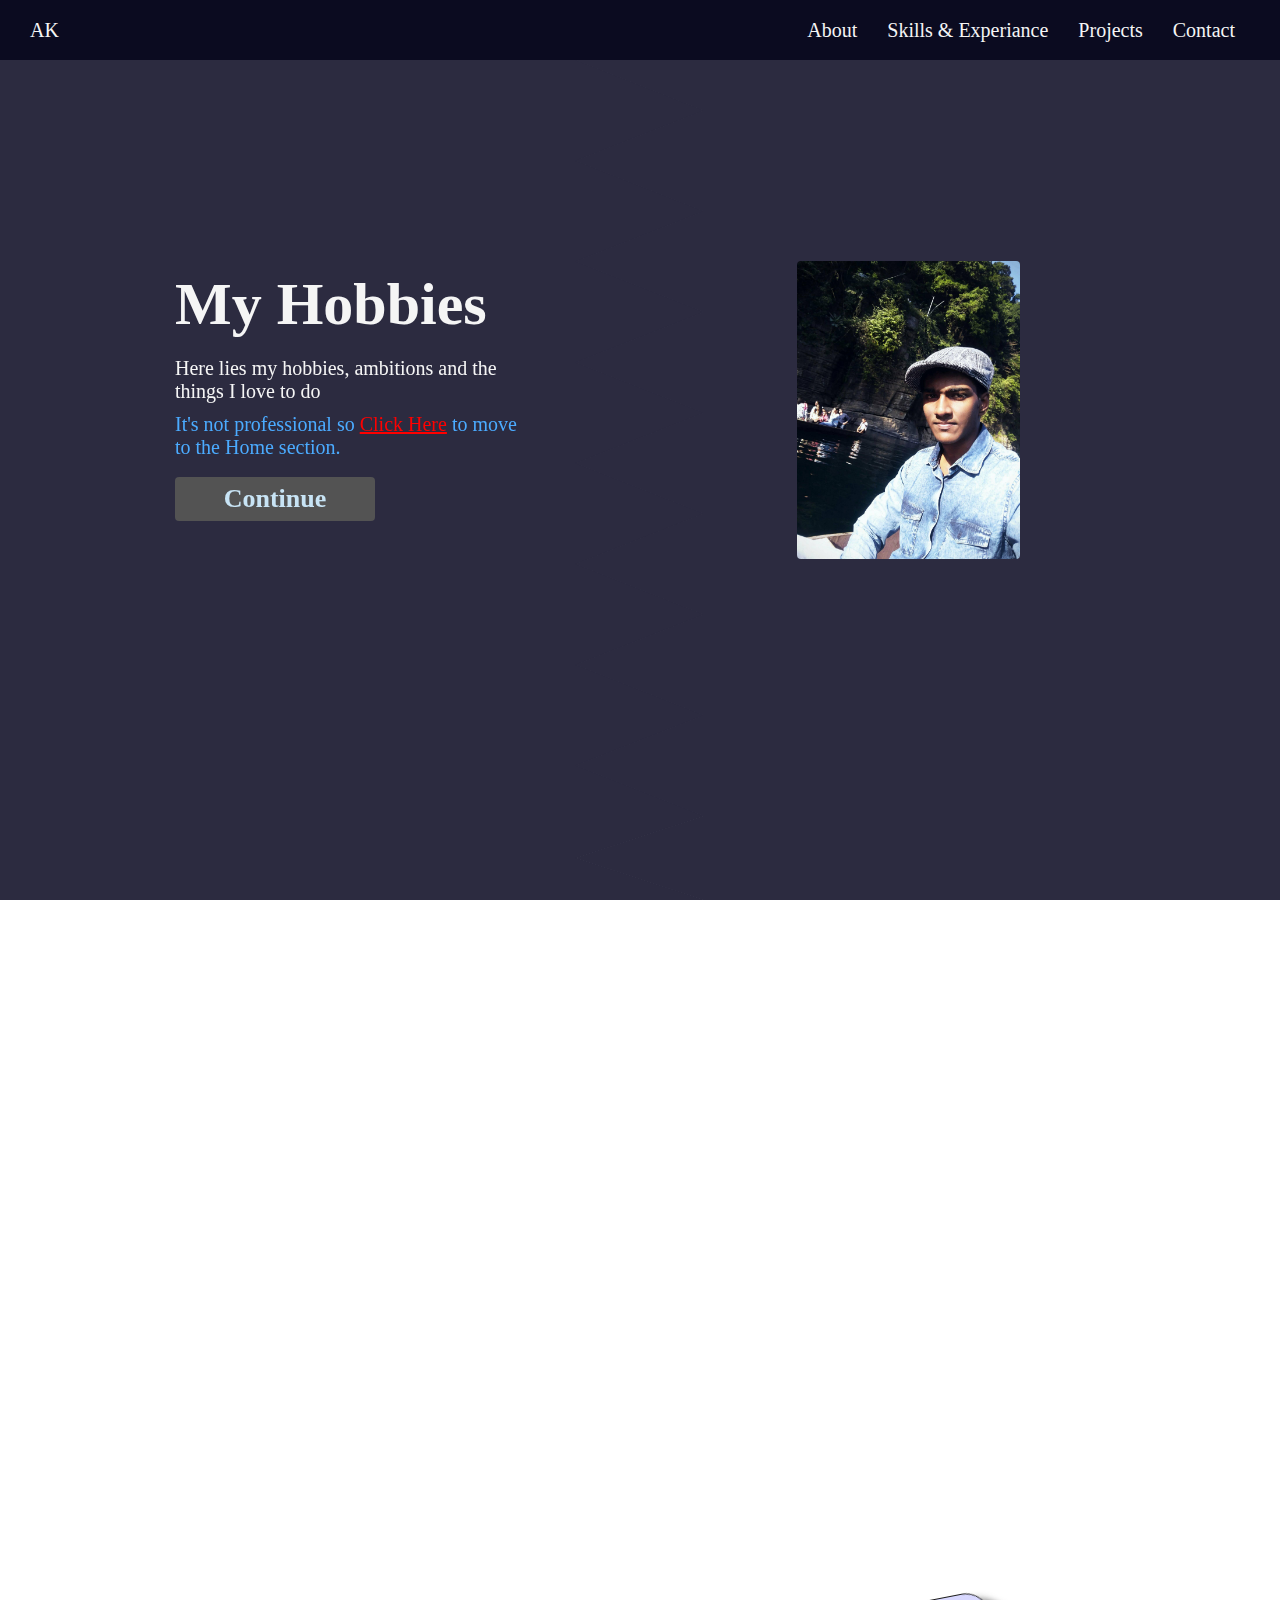
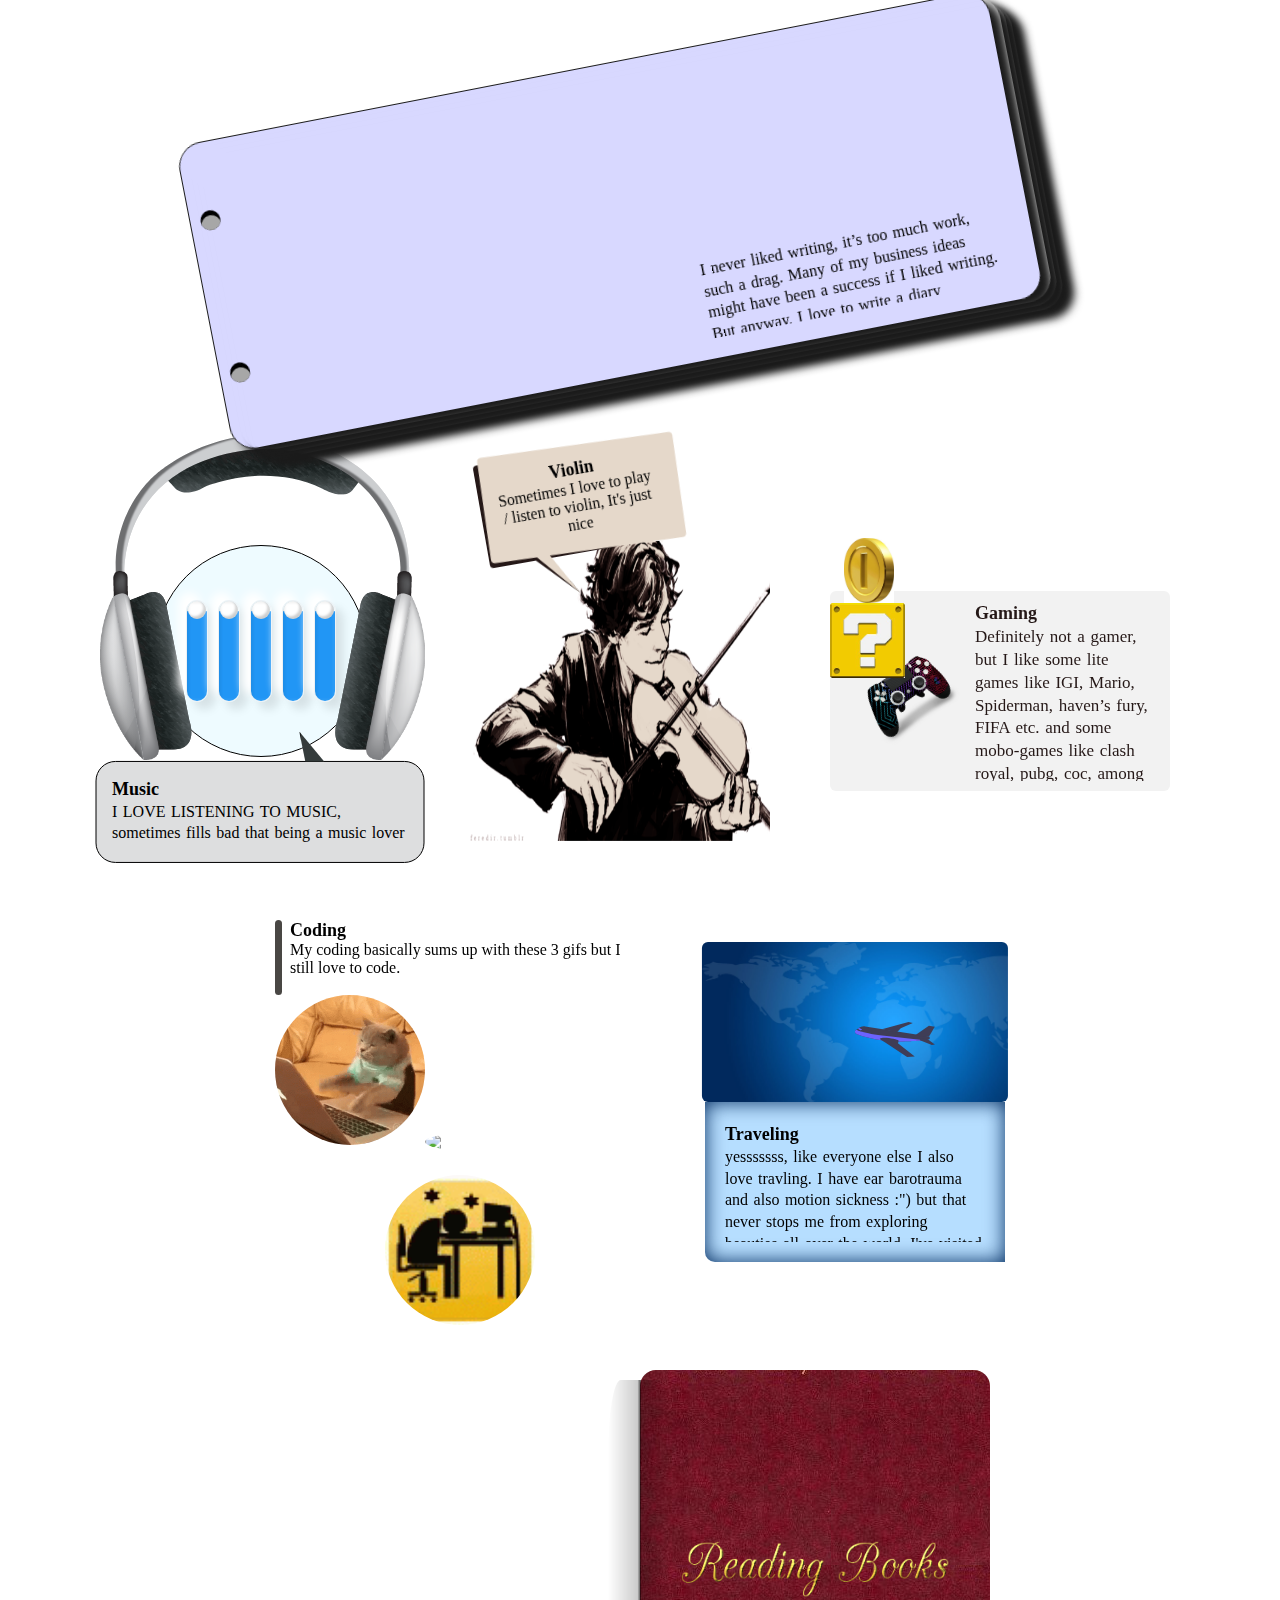
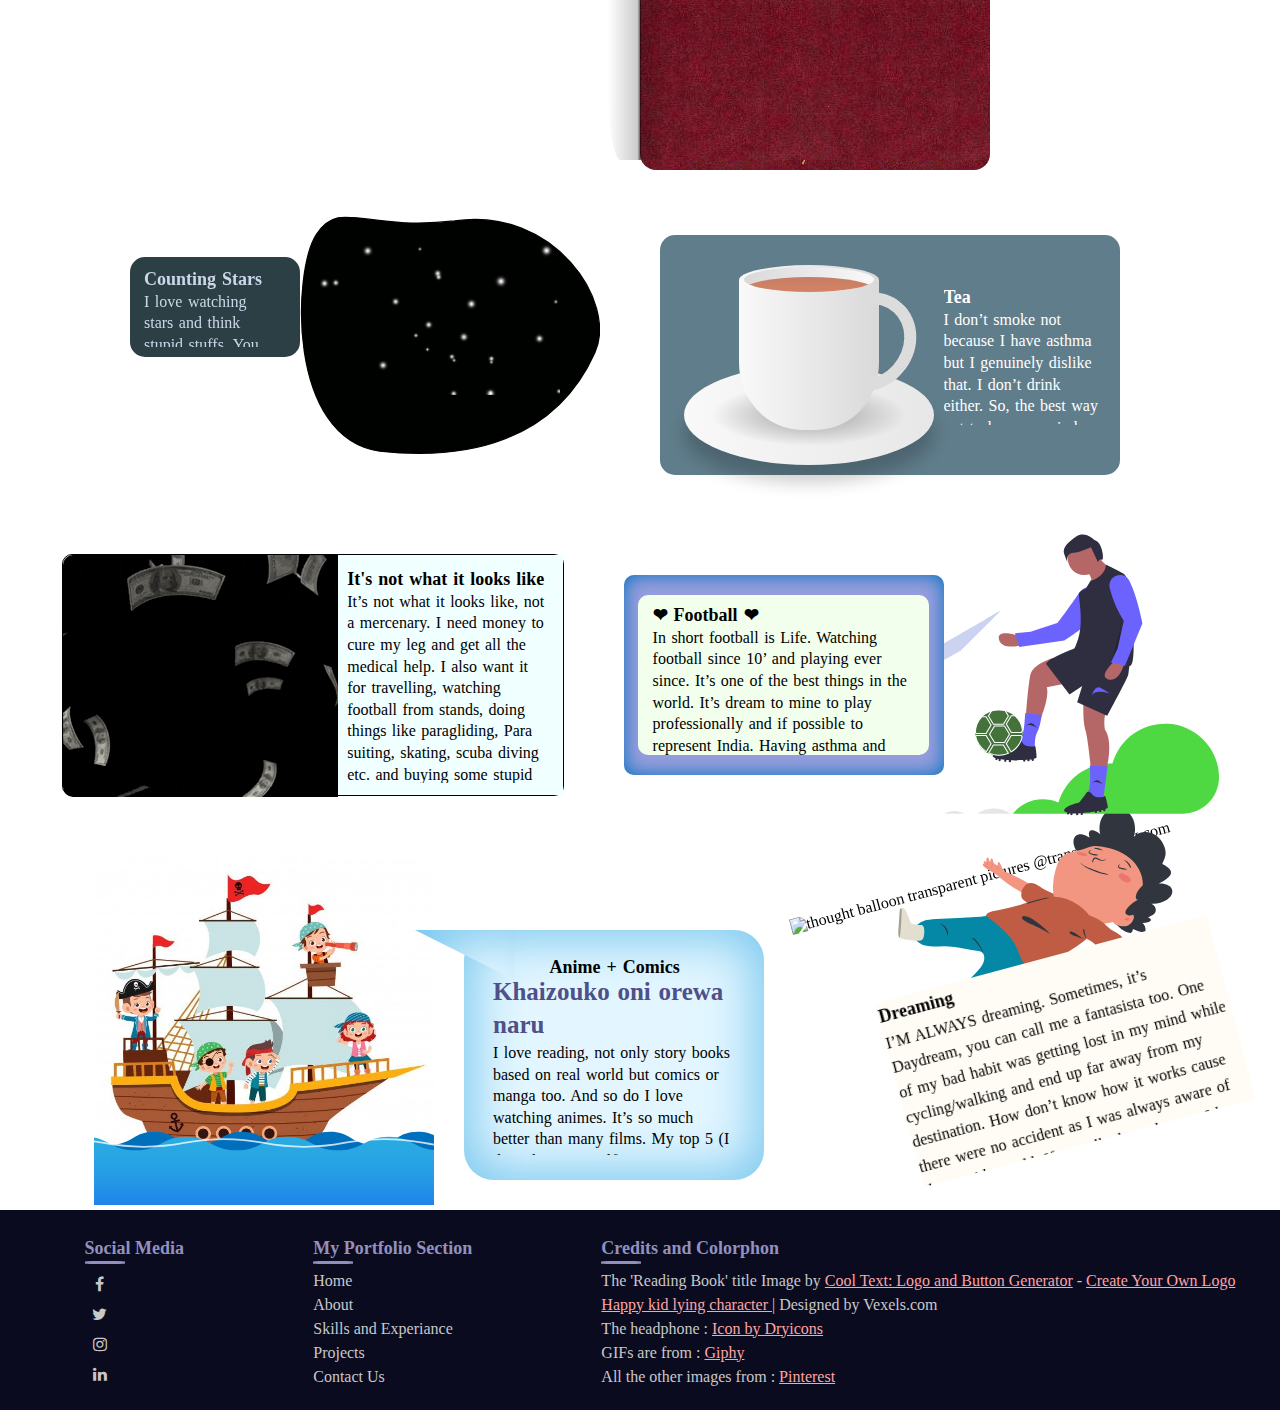
==== commit faa79d66: "Update index.html" ====
--- a/index.html
+++ b/index.html
@@ -69,7 +69,7 @@
     <div class="conteiner" id="extra">
         Keep 👇 Scrolling
     </div>
-    <div class="container" style="z-index: 4;margin-top: 240px;">
+    <div class="container" id="Start" style="z-index: 4;margin-top: 240px;">
         <div class="diary">
             <svg width="764" height="289" id="DiarySVG" viewBox="0 0 764 289" fill="none" 
                 xmlns="http://www.w3.org/2000/svg" style="transform: rotate(11deg);">
@@ -822,23 +822,8 @@
     </ul>
 </footer>
 </body>
-<script src="https://code.jquery.com/jquery-3.5.1.js" 
-    integrity="sha256-QWo7LDvxbWT2tbbQ97B53yJnYU3WhH/C8ycbRAkjPDc=" 
-    crossorigin="anonymous">
-</script>
+<script src="https://code.jquery.com/jquery-3.5.1.min.js" integrity="sha256-9/aliU8dGd2tb6OSsuzixeV4y/faTqgFtohetphbbj0=" crossorigin="anonymous"></script>
 <script src="./images/turn.js"></script>
-<script type="text/javascript">
-	// $("#flipbook").turn({
-	// 	width: 700,
-    //     height: 400,
-    //     gradients: true, 
-    //     acceleration: true
-    // });
-    // <a target="_blank" href="https://www.vexels.com/vectors/preview/205371/happy-kid-lying-character"> Happy kid lying character </a> |   Designed by Vexels.com
-    // ship -> pinterest
-    // headphone -> <a href='https://dryicons.com/icon/headphones-3500'> Icon by Dryicons </a>
-    // <br />Image by <a href="https://cooltext.com">Cool Text: Logo and Button Generator</a> - <a href="https://cooltext.com/Edit-Logo?LogoID=3730784387">Create Your Own Logo</a>
-</script>
 <script>
     $('#flipbook').turn({
         gradients: true, 
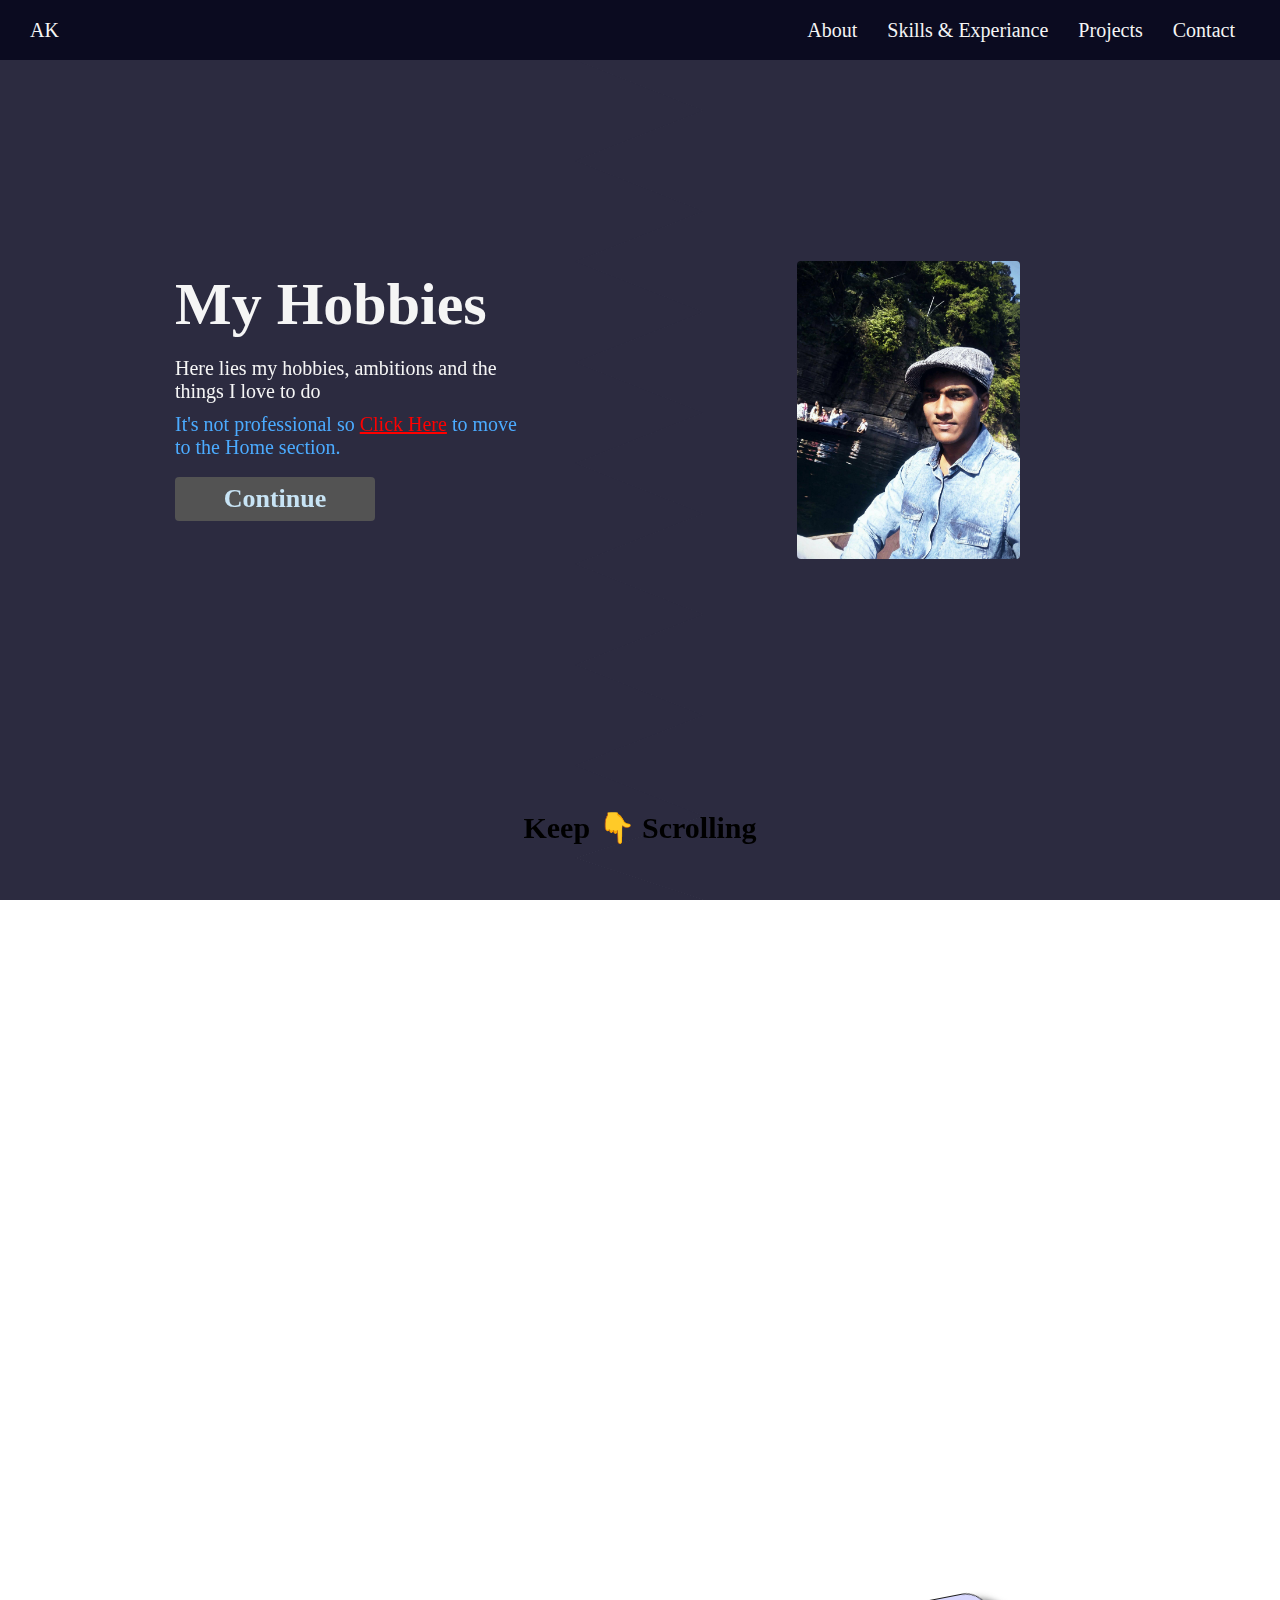
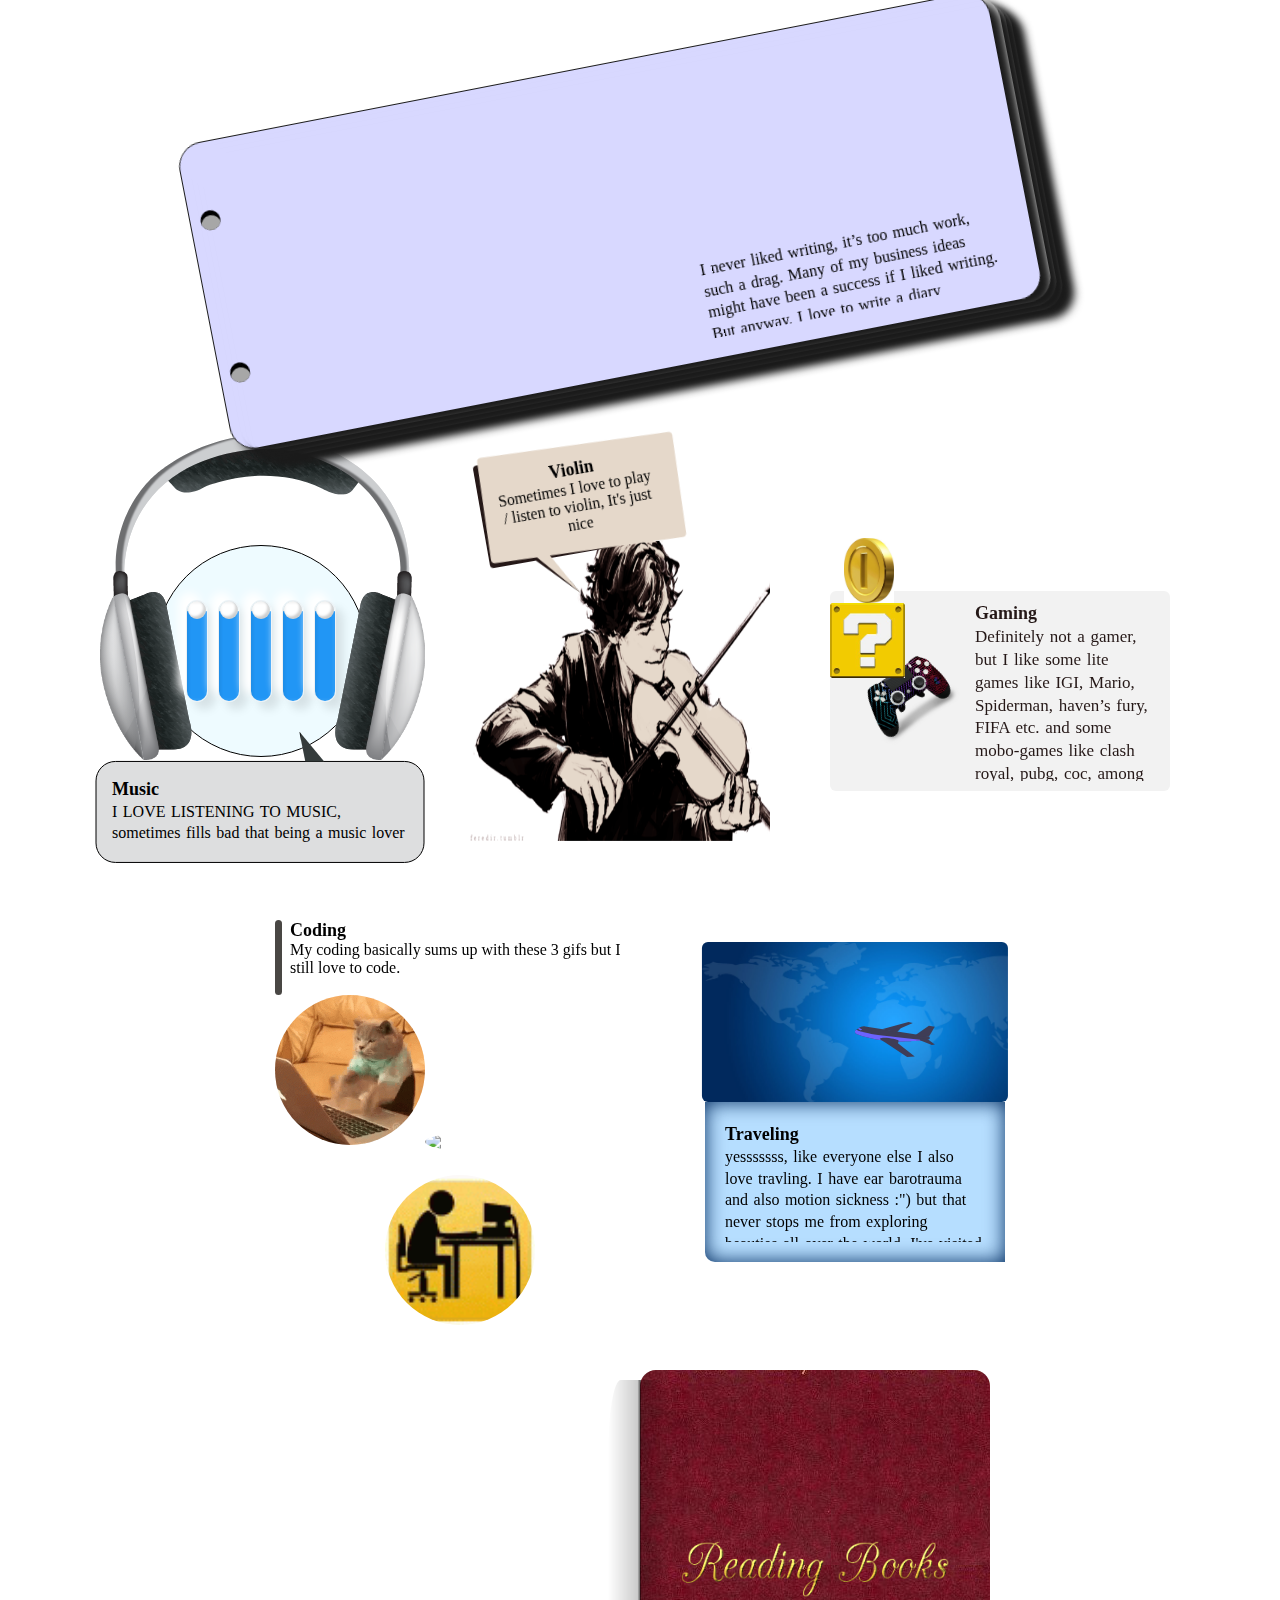
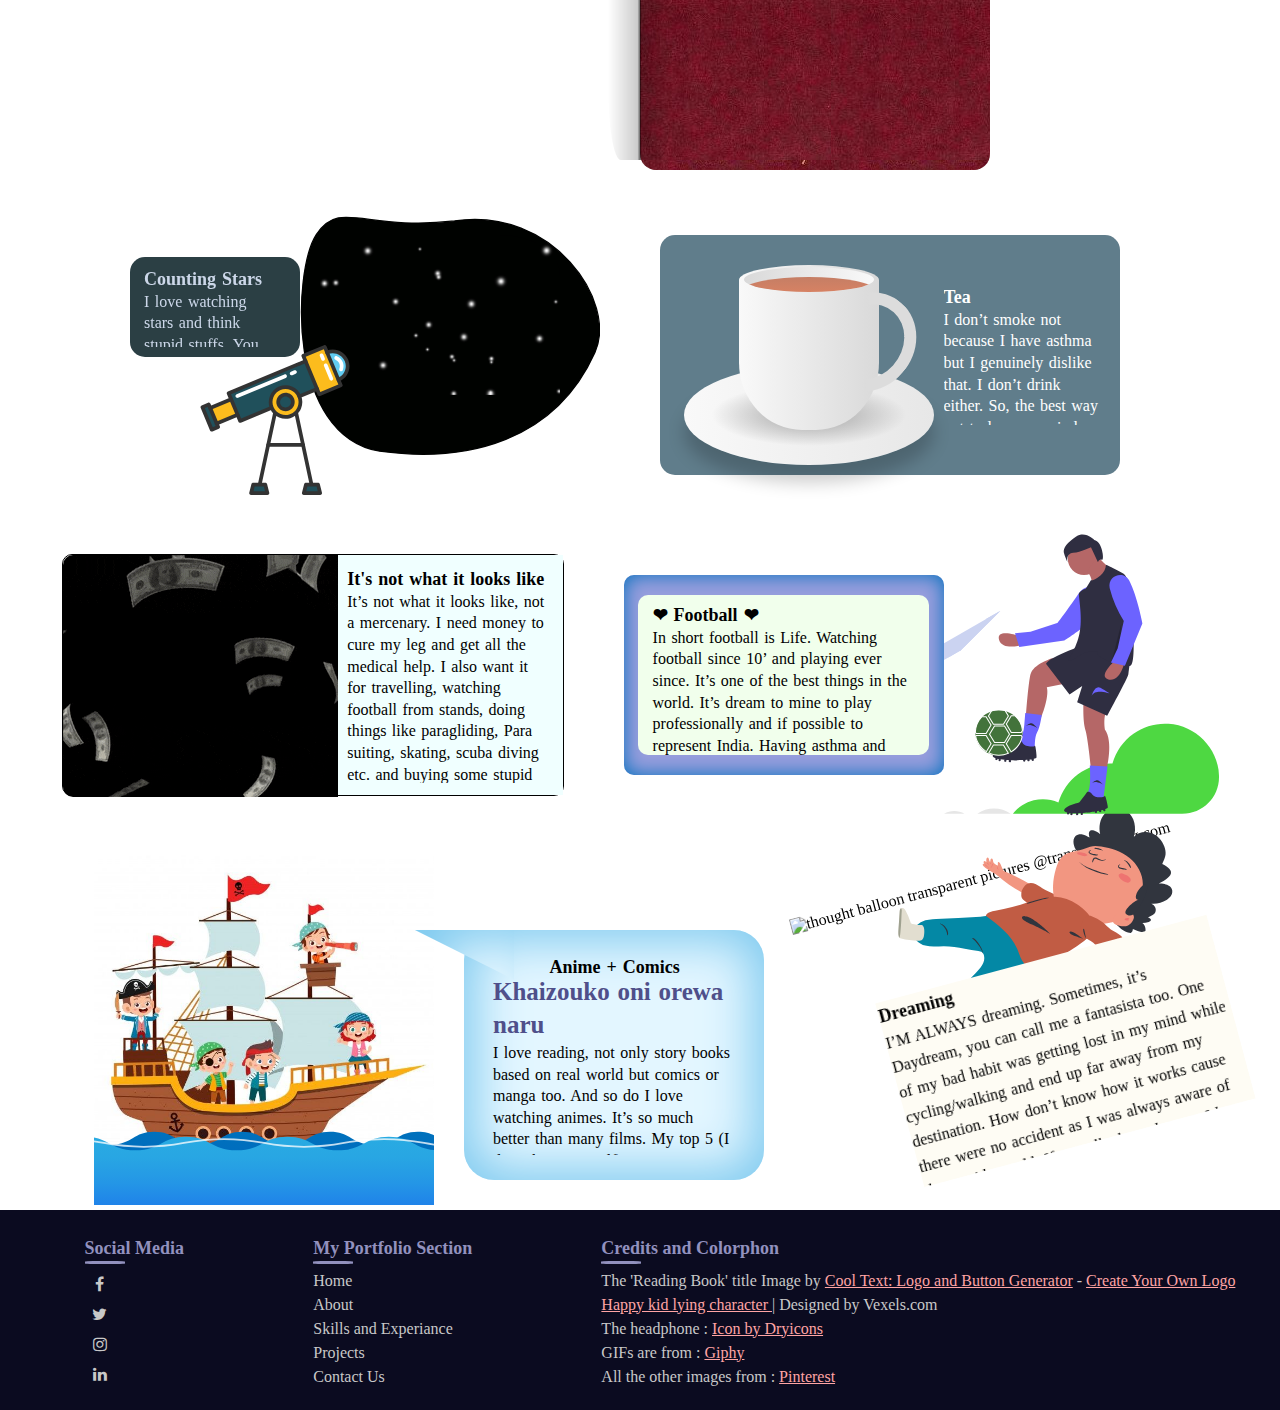
==== commit 0e1f8889: "Update index.html" ====
--- a/index.html
+++ b/index.html
@@ -67,7 +67,7 @@
     </div>
     
     <div class="conteiner" id="extra">
-        Keep 👇 Scrolling
+        <p style="transform: translateY(300PX);">Keep 👇 Scrolling</p>
     </div>
     <div class="container" id="Start" style="z-index: 4;margin-top: 240px;">
         <div class="diary">
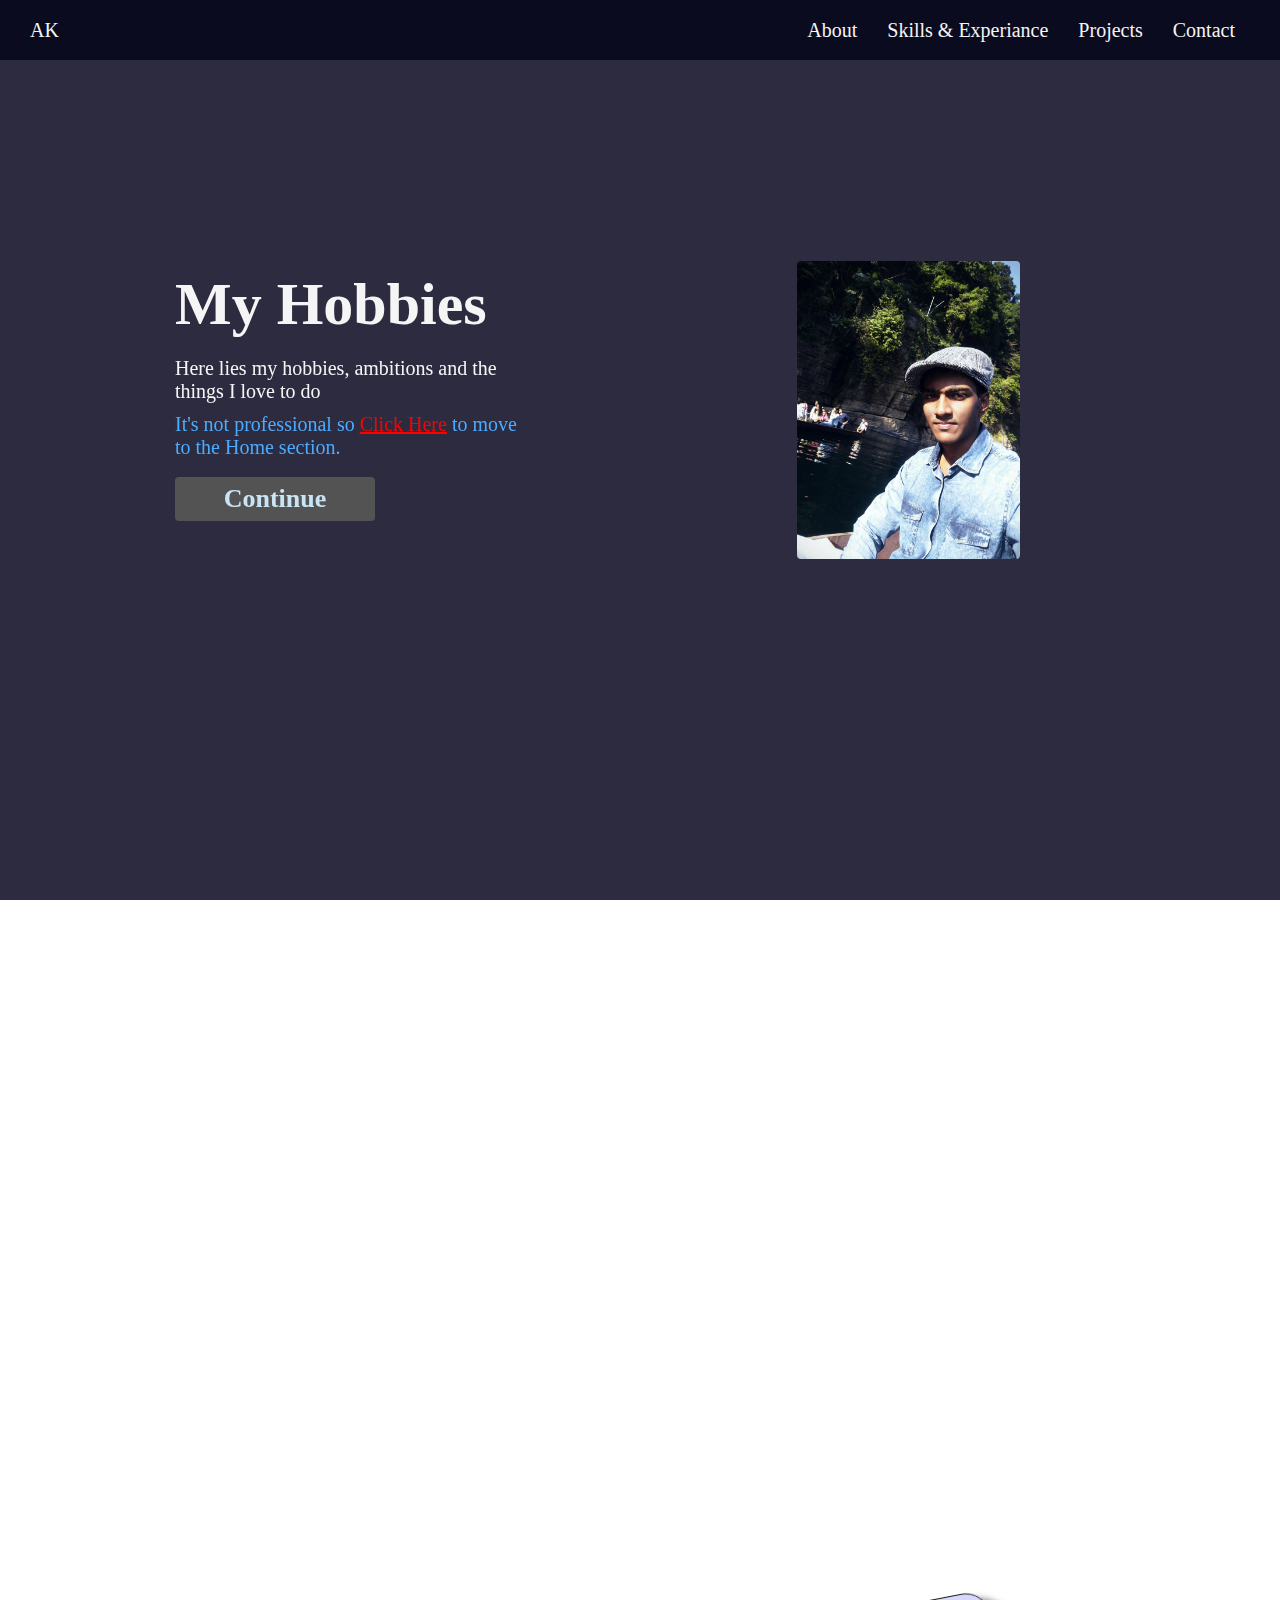
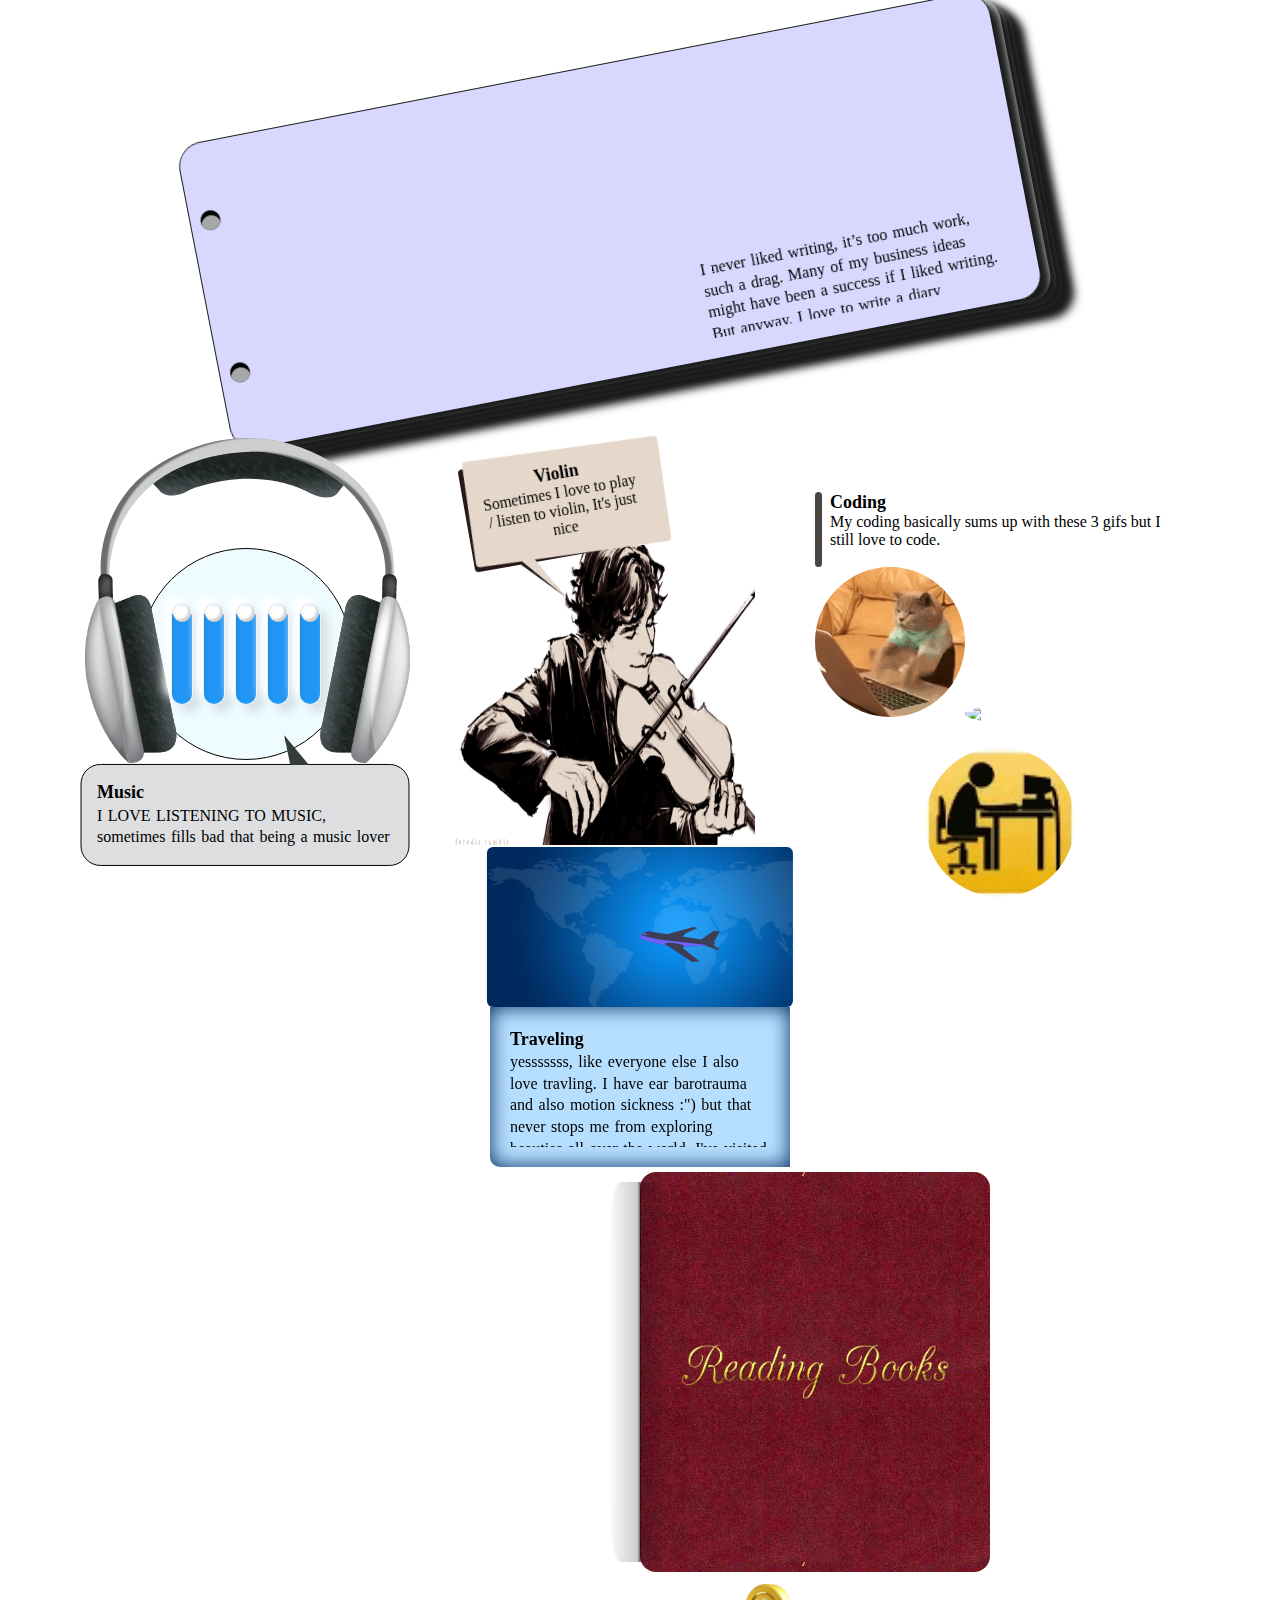
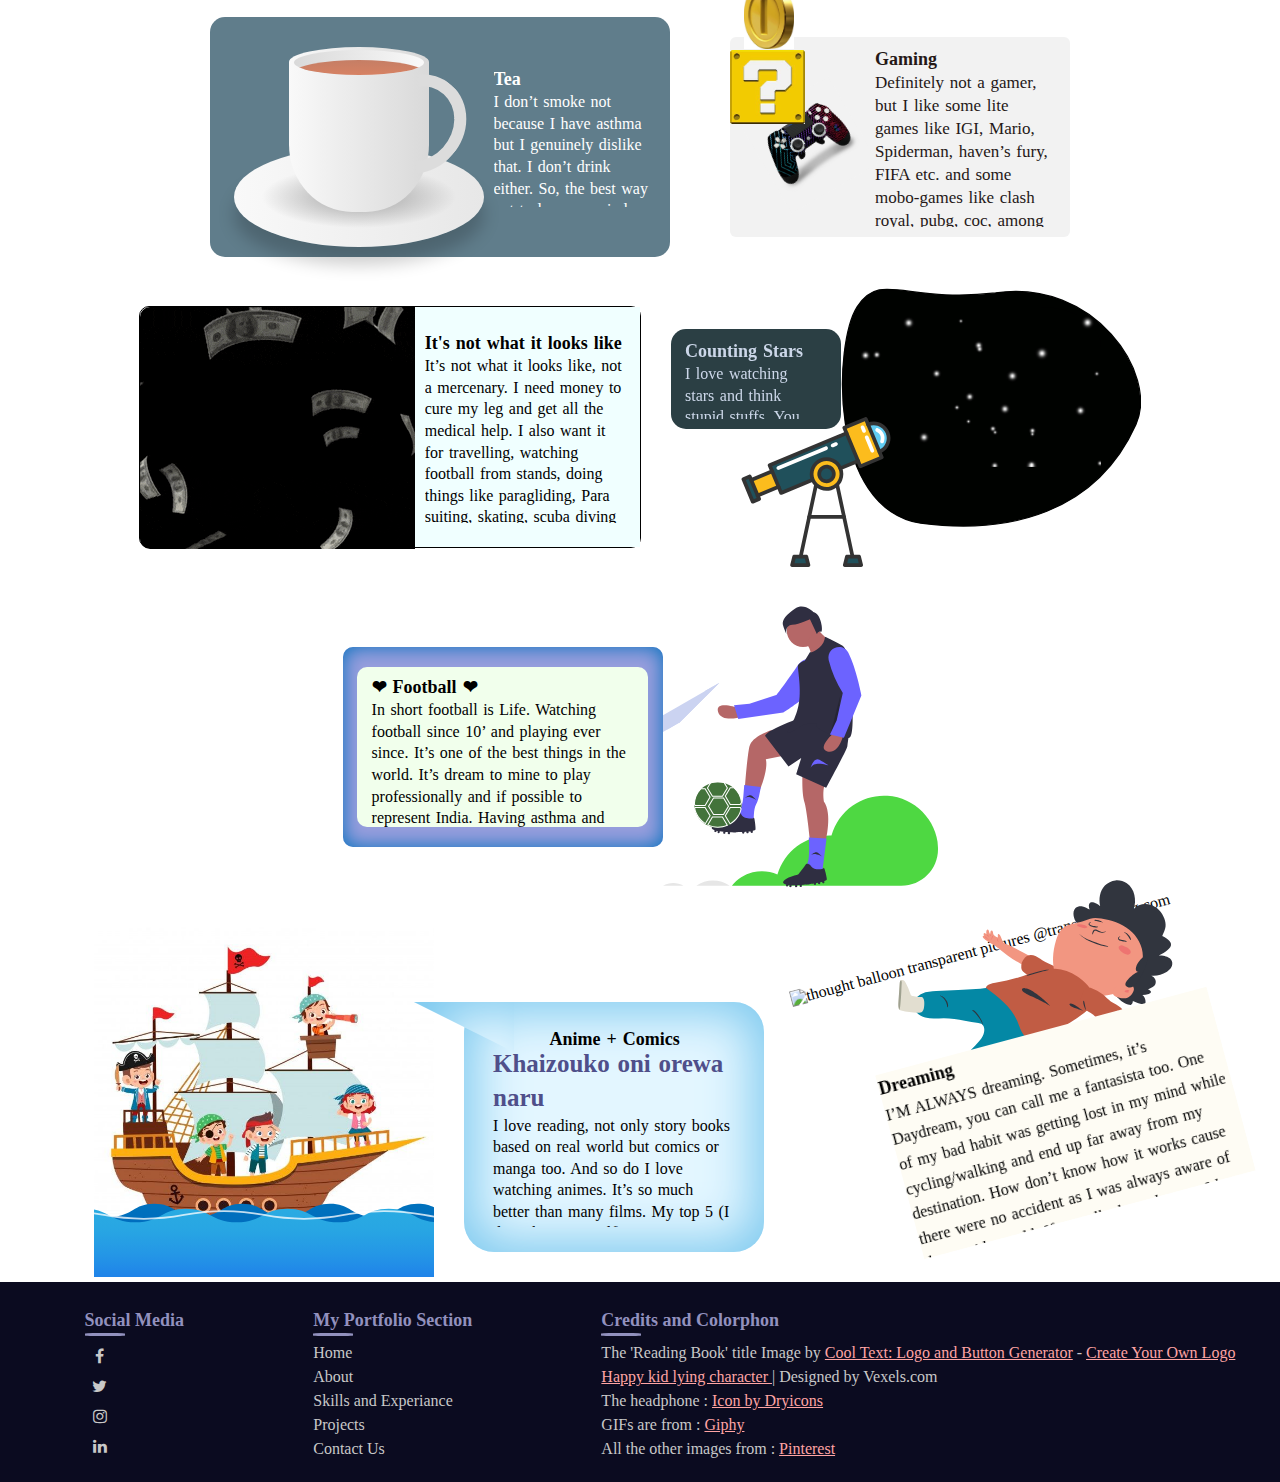
==== commit e9e74b0a: "Update index.html" ====
--- a/index.html
+++ b/index.html
@@ -151,24 +151,6 @@
             <img src="./images/violinist.png" alt="violin">
             <!-- <blockquote class="speech bubble">Did someone say <em>chimichangas?</em></blockquote> -->
         </div>
-        <div class="gaming">
-            <div class="blockContainer">
-                <img src="./images/console.png" alt="Console" class="console">
-                <div>
-                    <img src="./images/Block.jpg" class="block" alt="Block">
-                    <img src="./images/coin.jpg" alt="Coin" class="coin">
-                </div>
-            </div>
-            <div class="gamecon">
-                <div class="stylishScroll">
-                    <strong>Gaming</strong><br>
-                    Definitely not a gamer, but I like some lite games like IGI, Mario, Spiderman, haven’s fury, 
-                    FIFA etc. and some mobo-games like clash royal, pubg, coc, among us etc. I believe it’s a
-                    great way to relax, making online friends, overcoming early frustrations etc. Currently 
-                    fill like playing batman arkham again.   
-                </div>
-            </div>
-        </div>
         <div class="coding">
             <div class="heading">
                 <strong>Coding</strong> <br>
@@ -473,51 +455,6 @@
                             display: flex;align-items: center;justify-content: center;
                             color: goldenrod;">
                     <img src="./images/theend.png" alt="">
-                </div>
-            </div>
-        </div>
-        <div class="countingStars">
-            <svg xmlns:xlink="http://www.w3.org/1999/xlink" xmlns="http://www.w3.org/2000/svg" viewBox="0 0 240 225">
-                <path>
-                    <animate
-                        attributeName="d"
-                        dur="8s"
-                        repeatCount="indefinite"
-                        values="M123.63,4.78C58.88,12.27,34.28-11.9,13.02,15.7C-4.75,38.48-14.32,153.77,63.69,188.97
-                        c68.24,30.8,138.63-9.43,172.27-78.99C255.75,69.05,193.75-5.76,123.63,4.78z;
-
-                        M123.63,4.78C41.5,14.05,29.65-14.91,13.02,15.7C-7,52.55-6.32,204.81,63.69,188.97
-                        c74.81-16.92,143.01-7.48,172.27-78.99C252.5,69.55,212.5-8.45,123.63,4.78z;
-
-                        M123.63,4.78C41.5,14.05,16.11-16.94,13.02,15.7C3,121.55,0.78,223.54,63.69,188.97
-                        c86.31-47.42,155.03-3.67,172.27-78.99C247.5,59.55,219.5-17.95,123.63,4.78z;
-
-                        M123.63,4.78C41.5,14.05,29.65-14.91,13.02,15.7C-7,52.55-6.32,204.81,63.69,188.97
-                        c74.81-16.92,143.01-7.48,172.27-78.99C252.5,69.55,212.5-8.45,123.63,4.78z;
-                                                    
-                        M123.63,4.78C58.88,12.27,34.28-11.9,13.02,15.7C-4.75,38.48-14.32,153.77,63.69,188.97
-                        c68.24,30.8,138.63-9.43,172.27-78.99C255.75,69.05,193.75-5.76,123.63,4.78z;">
-                    </animate>
-                </path>
-            </svg>
-            <div class="stars">
-                <div class="star star1"></div>
-                <div class="star star2"></div>
-                <div class="star star3"></div>
-                <div class="star star4"></div>
-                <div class="star star5"></div>
-                <div class="star star6"></div>
-                <div class="star star7"></div>
-                <div class="star star8"></div>
-            </div>
-            <img src="./images/telescope.svg" class="telescope" alt="">
-            <div class="starsCon">
-                <div class="stylishScroll">
-                    <strong>Counting Stars</strong><br>
-                    <p>I love watching stars and think stupid stuffs. You can’t fill the real beauty in cities 
-                        like Kolkata but whenever I am in my hometown sometimes, I just lie down in my rooftop 
-                        and watching them. I don't have telescope yet, hoping to buy soon.
-                    </p>
                 </div>
             </div>
         </div>
@@ -562,6 +499,24 @@
                 So, the best way not to lose my mind and fill a little bit energetic is Tea. Simply it’s love.                
             </div>
         </div>
+        <div class="gaming">
+            <div class="blockContainer">
+                <img src="./images/console.png" alt="Console" class="console">
+                <div>
+                    <img src="./images/Block.jpg" class="block" alt="Block">
+                    <img src="./images/coin.jpg" alt="Coin" class="coin">
+                </div>
+            </div>
+            <div class="gamecon">
+                <div class="stylishScroll">
+                    <strong>Gaming</strong><br>
+                    Definitely not a gamer, but I like some lite games like IGI, Mario, Spiderman, haven’s fury, 
+                    FIFA etc. and some mobo-games like clash royal, pubg, coc, among us etc. I believe it’s a
+                    great way to relax, making online friends, overcoming early frustrations etc. Currently 
+                    fill like playing batman arkham again.   
+                </div>
+            </div>
+        </div>
         <div class="money">
             <div class="moneyGif"></div>
             <div class="moneyCon">
@@ -573,6 +528,51 @@
                         things like paragliding, Para suiting, skating, scuba diving etc. and buying some stupid 
                         stuffs like a headset, insta360, 3d projector, spying googols, violin, suits, virtual 
                         reality headset blah blah blah.
+                    </p>
+                </div>
+            </div>
+        </div>
+        <div class="countingStars">
+            <svg xmlns:xlink="http://www.w3.org/1999/xlink" xmlns="http://www.w3.org/2000/svg" viewBox="0 0 240 225">
+                <path>
+                    <animate
+                        attributeName="d"
+                        dur="8s"
+                        repeatCount="indefinite"
+                        values="M123.63,4.78C58.88,12.27,34.28-11.9,13.02,15.7C-4.75,38.48-14.32,153.77,63.69,188.97
+                        c68.24,30.8,138.63-9.43,172.27-78.99C255.75,69.05,193.75-5.76,123.63,4.78z;
+
+                        M123.63,4.78C41.5,14.05,29.65-14.91,13.02,15.7C-7,52.55-6.32,204.81,63.69,188.97
+                        c74.81-16.92,143.01-7.48,172.27-78.99C252.5,69.55,212.5-8.45,123.63,4.78z;
+
+                        M123.63,4.78C41.5,14.05,16.11-16.94,13.02,15.7C3,121.55,0.78,223.54,63.69,188.97
+                        c86.31-47.42,155.03-3.67,172.27-78.99C247.5,59.55,219.5-17.95,123.63,4.78z;
+
+                        M123.63,4.78C41.5,14.05,29.65-14.91,13.02,15.7C-7,52.55-6.32,204.81,63.69,188.97
+                        c74.81-16.92,143.01-7.48,172.27-78.99C252.5,69.55,212.5-8.45,123.63,4.78z;
+                                                    
+                        M123.63,4.78C58.88,12.27,34.28-11.9,13.02,15.7C-4.75,38.48-14.32,153.77,63.69,188.97
+                        c68.24,30.8,138.63-9.43,172.27-78.99C255.75,69.05,193.75-5.76,123.63,4.78z;">
+                    </animate>
+                </path>
+            </svg>
+            <div class="stars">
+                <div class="star star1"></div>
+                <div class="star star2"></div>
+                <div class="star star3"></div>
+                <div class="star star4"></div>
+                <div class="star star5"></div>
+                <div class="star star6"></div>
+                <div class="star star7"></div>
+                <div class="star star8"></div>
+            </div>
+            <img src="./images/telescope.svg" class="telescope" alt="">
+            <div class="starsCon">
+                <div class="stylishScroll">
+                    <strong>Counting Stars</strong><br>
+                    <p>I love watching stars and think stupid stuffs. You can’t fill the real beauty in cities 
+                        like Kolkata but whenever I am in my hometown sometimes, I just lie down in my rooftop 
+                        and watching them. I don't have telescope yet, hoping to buy soon.
                     </p>
                 </div>
             </div>
--- a/index.css
+++ b/index.css
@@ -468,7 +468,7 @@
 /* info info info info info info info info info info info info info info info info info info info */
 #info{
     position: fixed;
-    z-index: 0;
+    z-index: 1;
     height: calc(100vh - 60px);
     width: 100%;
     top: 60px;
@@ -672,6 +672,7 @@
     justify-content: flex-start;
     background: #f2f2f2;
     border-radius: 6px;
+    z-index:4;
 }
 .gamecon{
     width: 180px;
@@ -1087,6 +1088,7 @@
     justify-content: center;
     position: relative;
     zoom: 0.5;
+    z-index:4;
     margin-bottom: 180px!important;
 }
 .music1{
@@ -1204,6 +1206,7 @@
     display: flex;
     flex-wrap: wrap;
     align-items: center;
+    z-index:4;
 }
 .adv > img{
     position: relative;
@@ -1390,6 +1393,7 @@
     align-items: center;
     justify-content: center;
     flex-flow: wrap;
+    z-index:4;
 }
 .teaCon{
     width: 160px;
@@ -1565,6 +1569,7 @@
     height: 280px;
     position: relative;
     margin-left: 70px!important;
+    z-index:4;
 }
 .countingStars svg{
     position: relative;
@@ -1677,6 +1682,7 @@
     display: flex;
     border-radius: 10px;
     justify-content: space-between;
+    z-index:4;
 }
 .moneyGif{
     width: 55%;
@@ -1697,5 +1703,5 @@
 }
 .moneyCon .stylishScroll{
     width: 90%;
-    height: 90%;
-}+    height: 80%;
+}
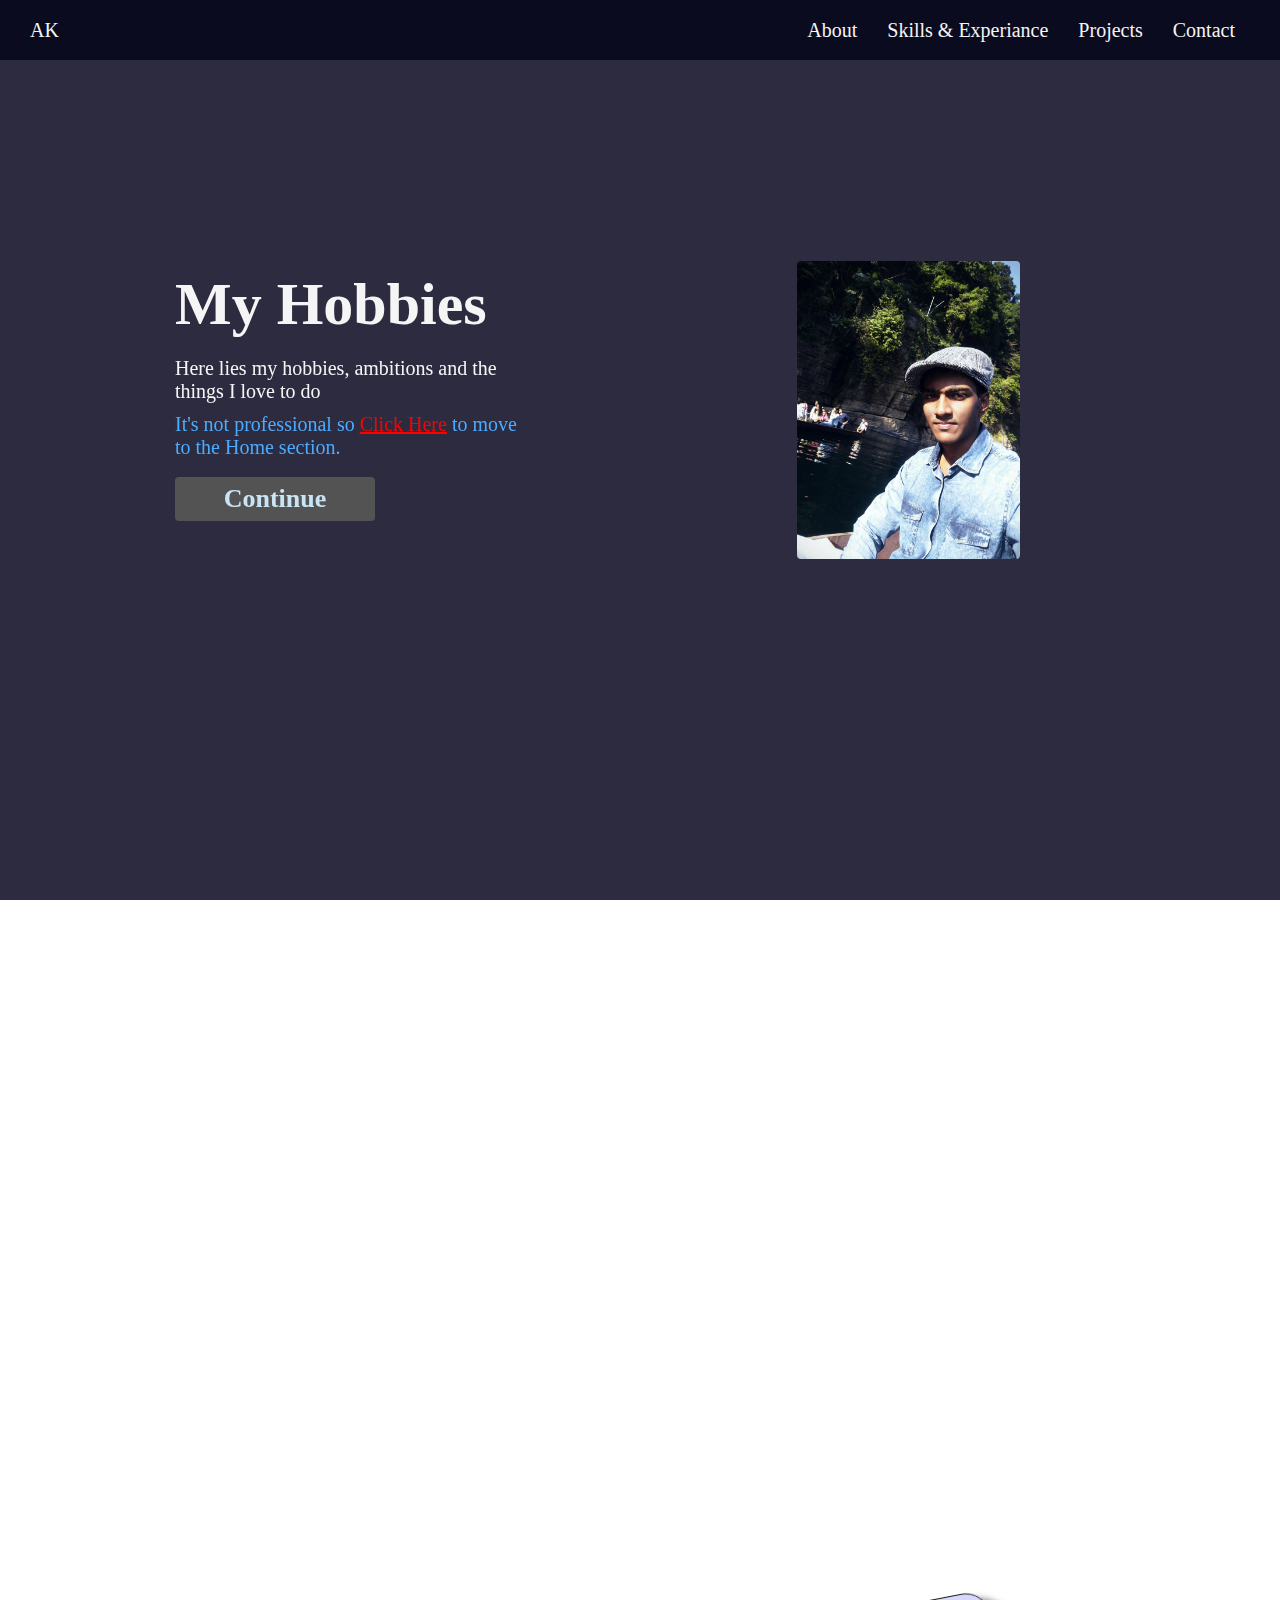
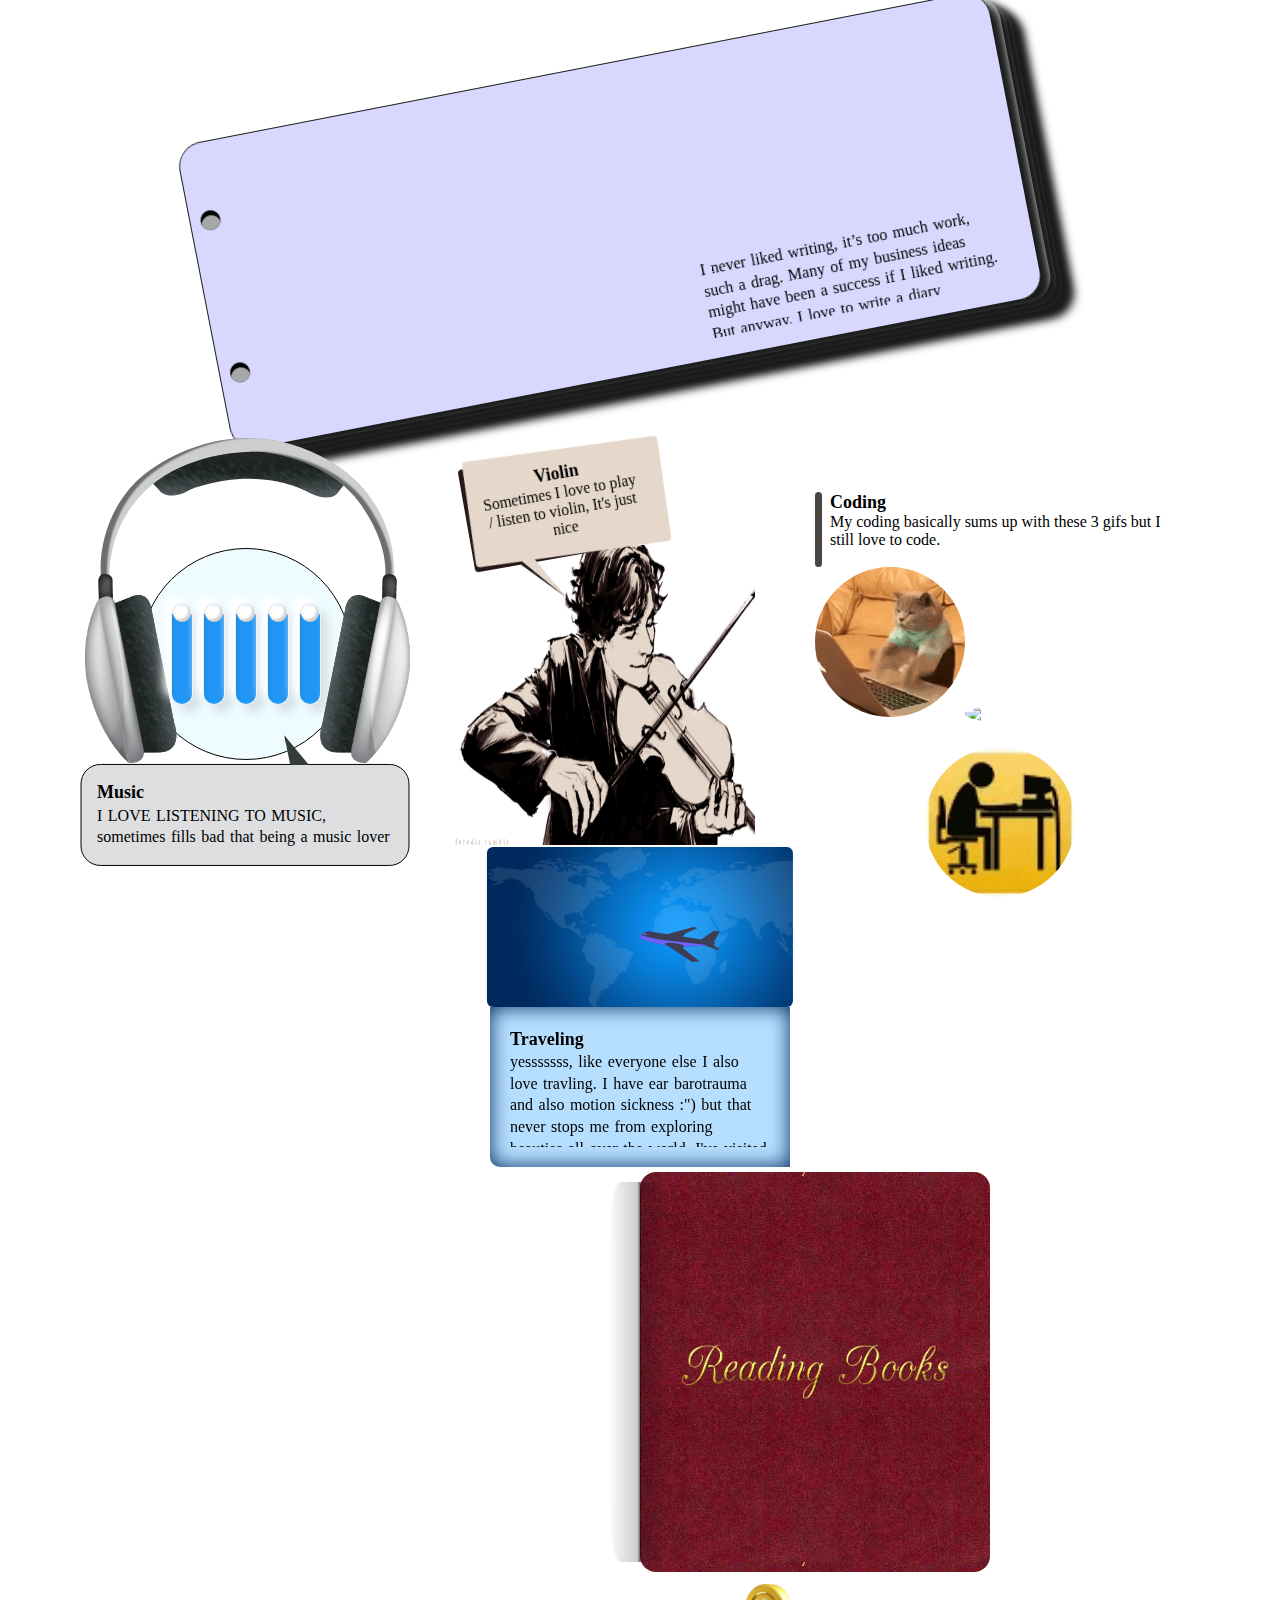
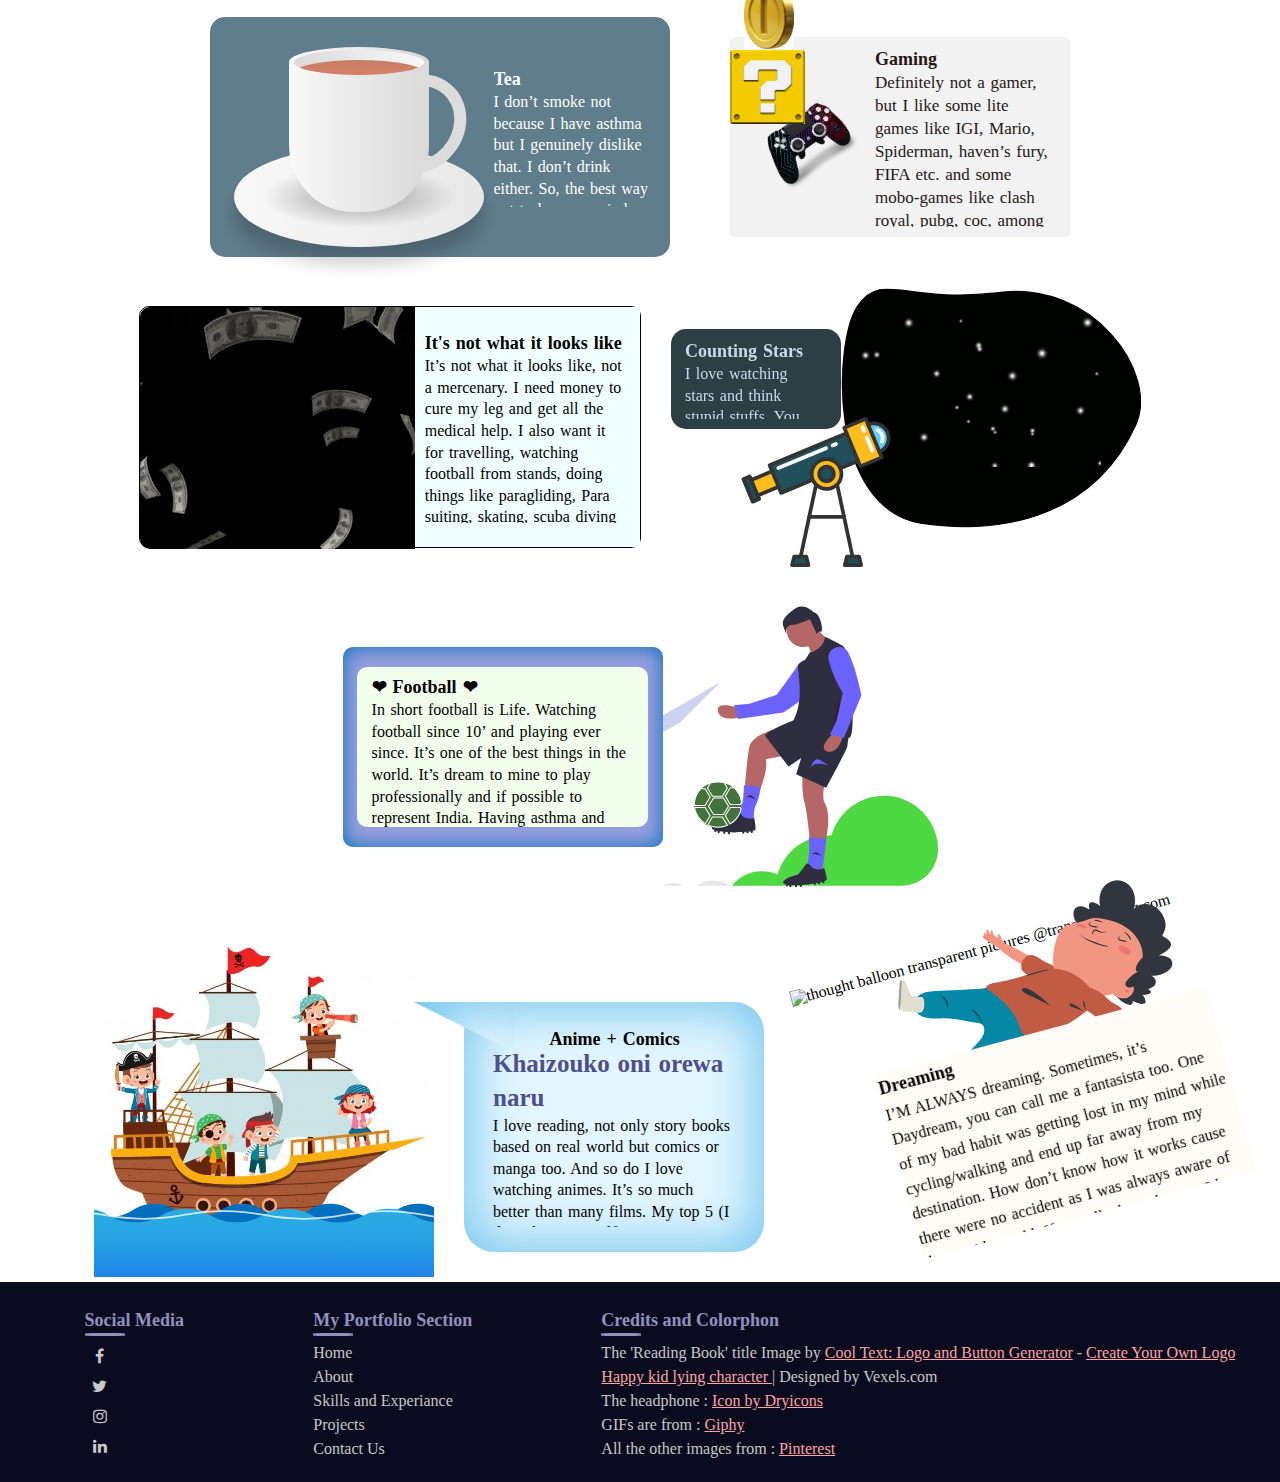
==== commit 688a4e23: "Update index.html" ====
--- a/index.html
+++ b/index.html
@@ -3,7 +3,7 @@
 <head>
     <meta charset="UTF-8">
     <meta name="viewport" content="width=device-width, initial-scale=1.0">
-    <title>Document</title>
+    <title>Ayan Koley</title>
     <link rel="stylesheet" href="https://cdnjs.cloudflare.com/ajax/libs/font-awesome/4.7.0/css/font-awesome.min.css">
     <link rel="stylesheet" href="./index.css">
 </head>
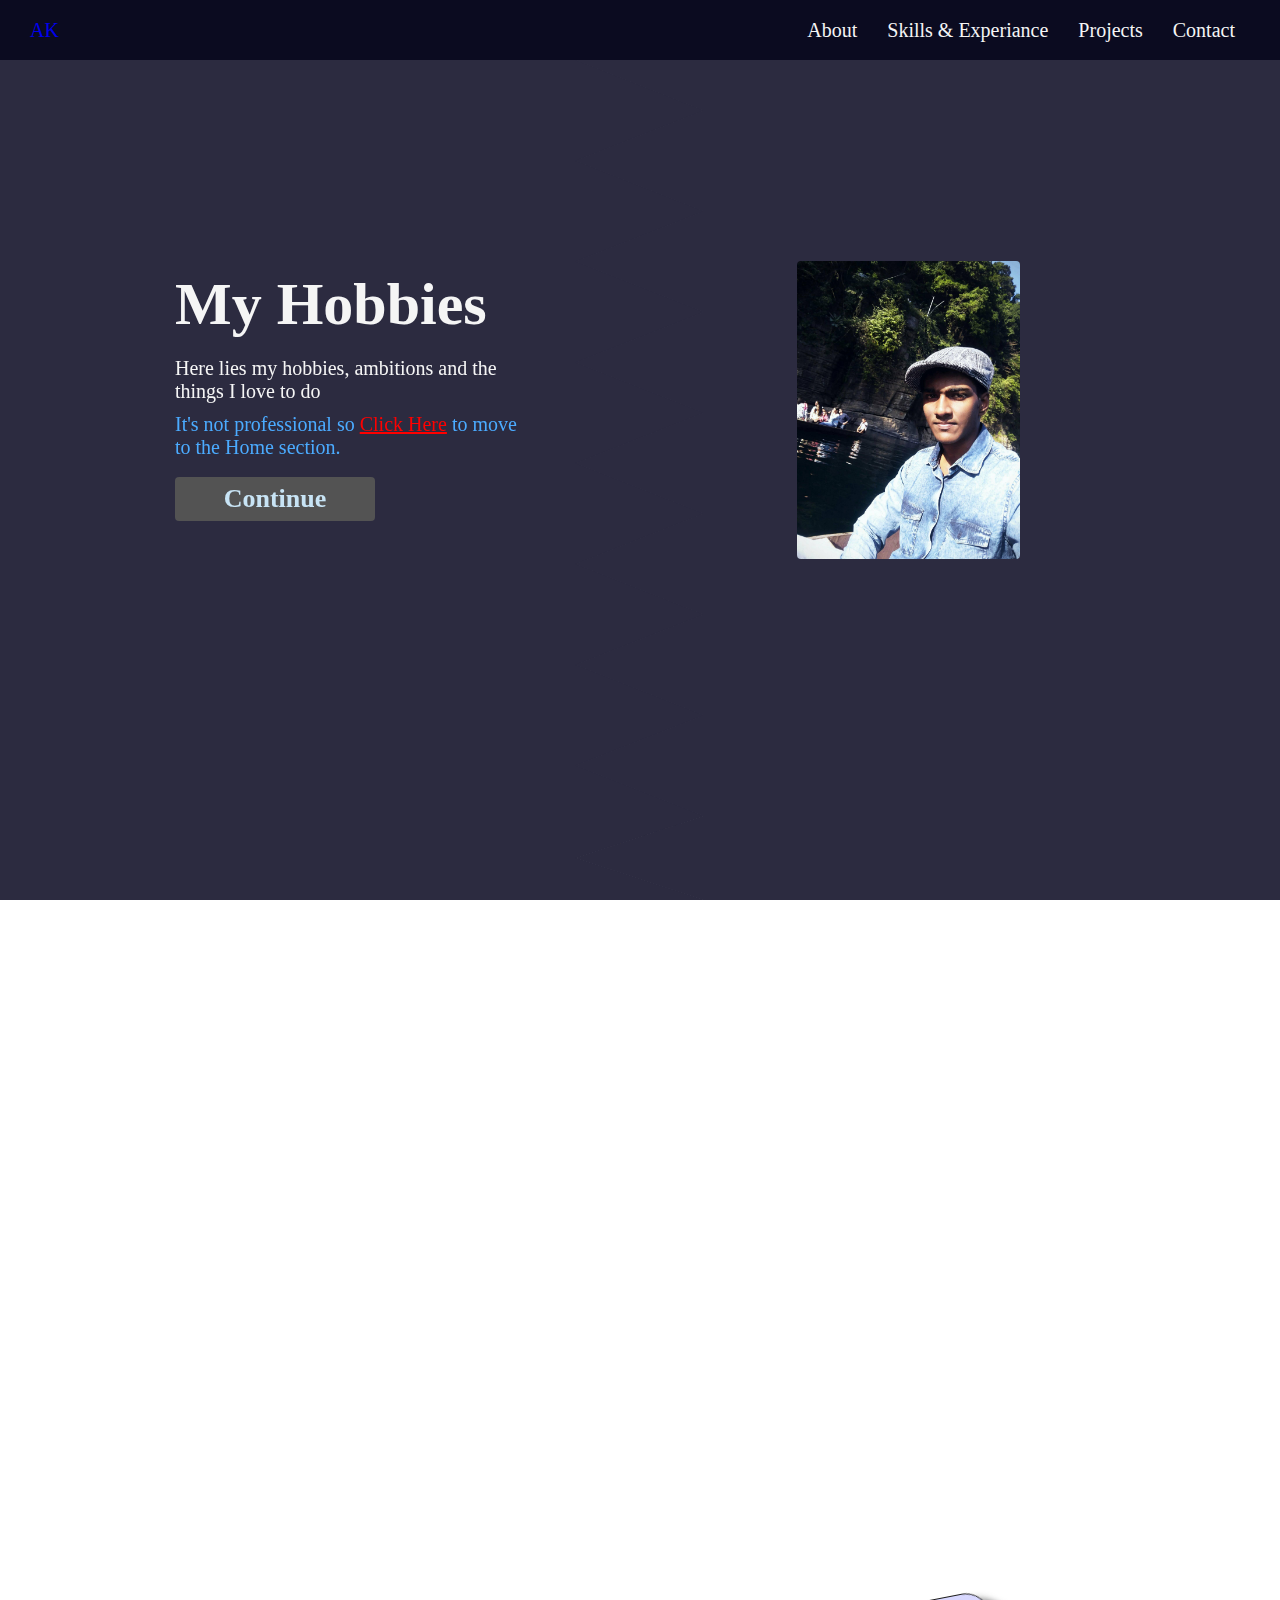
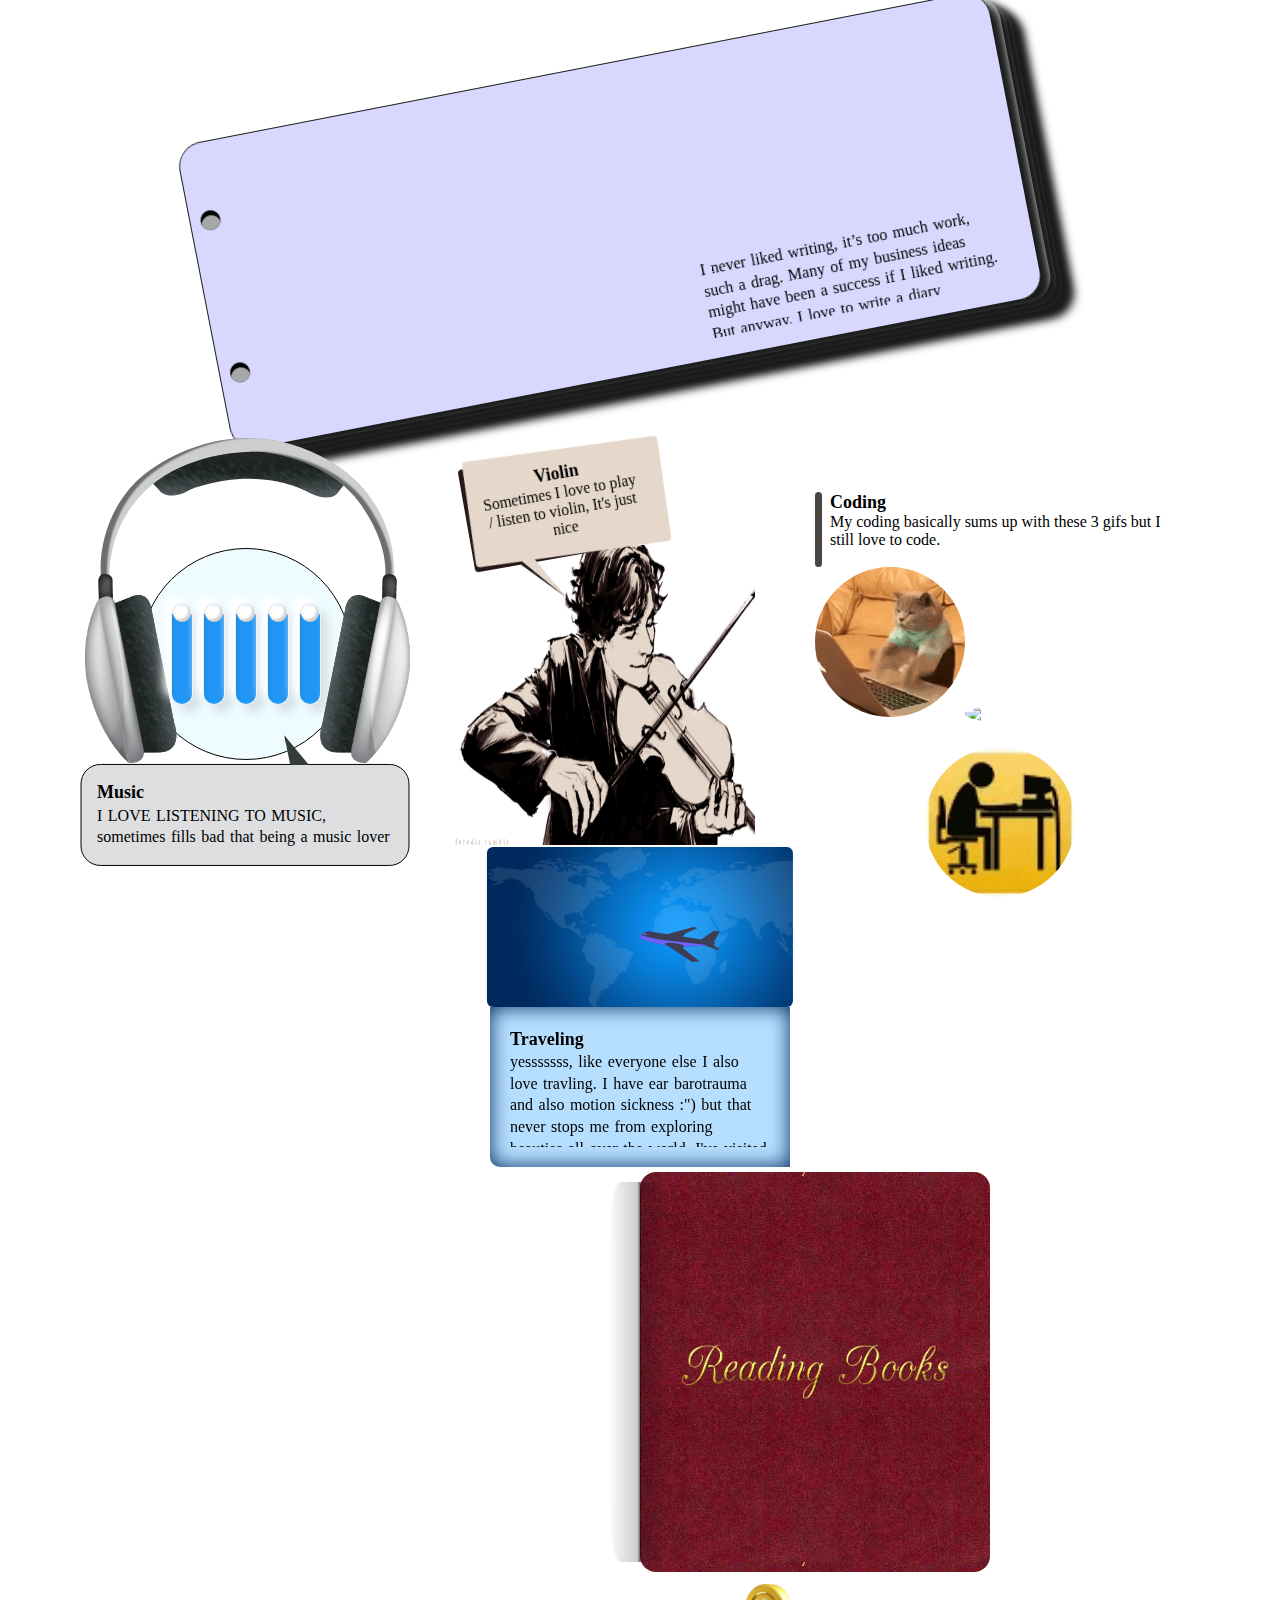
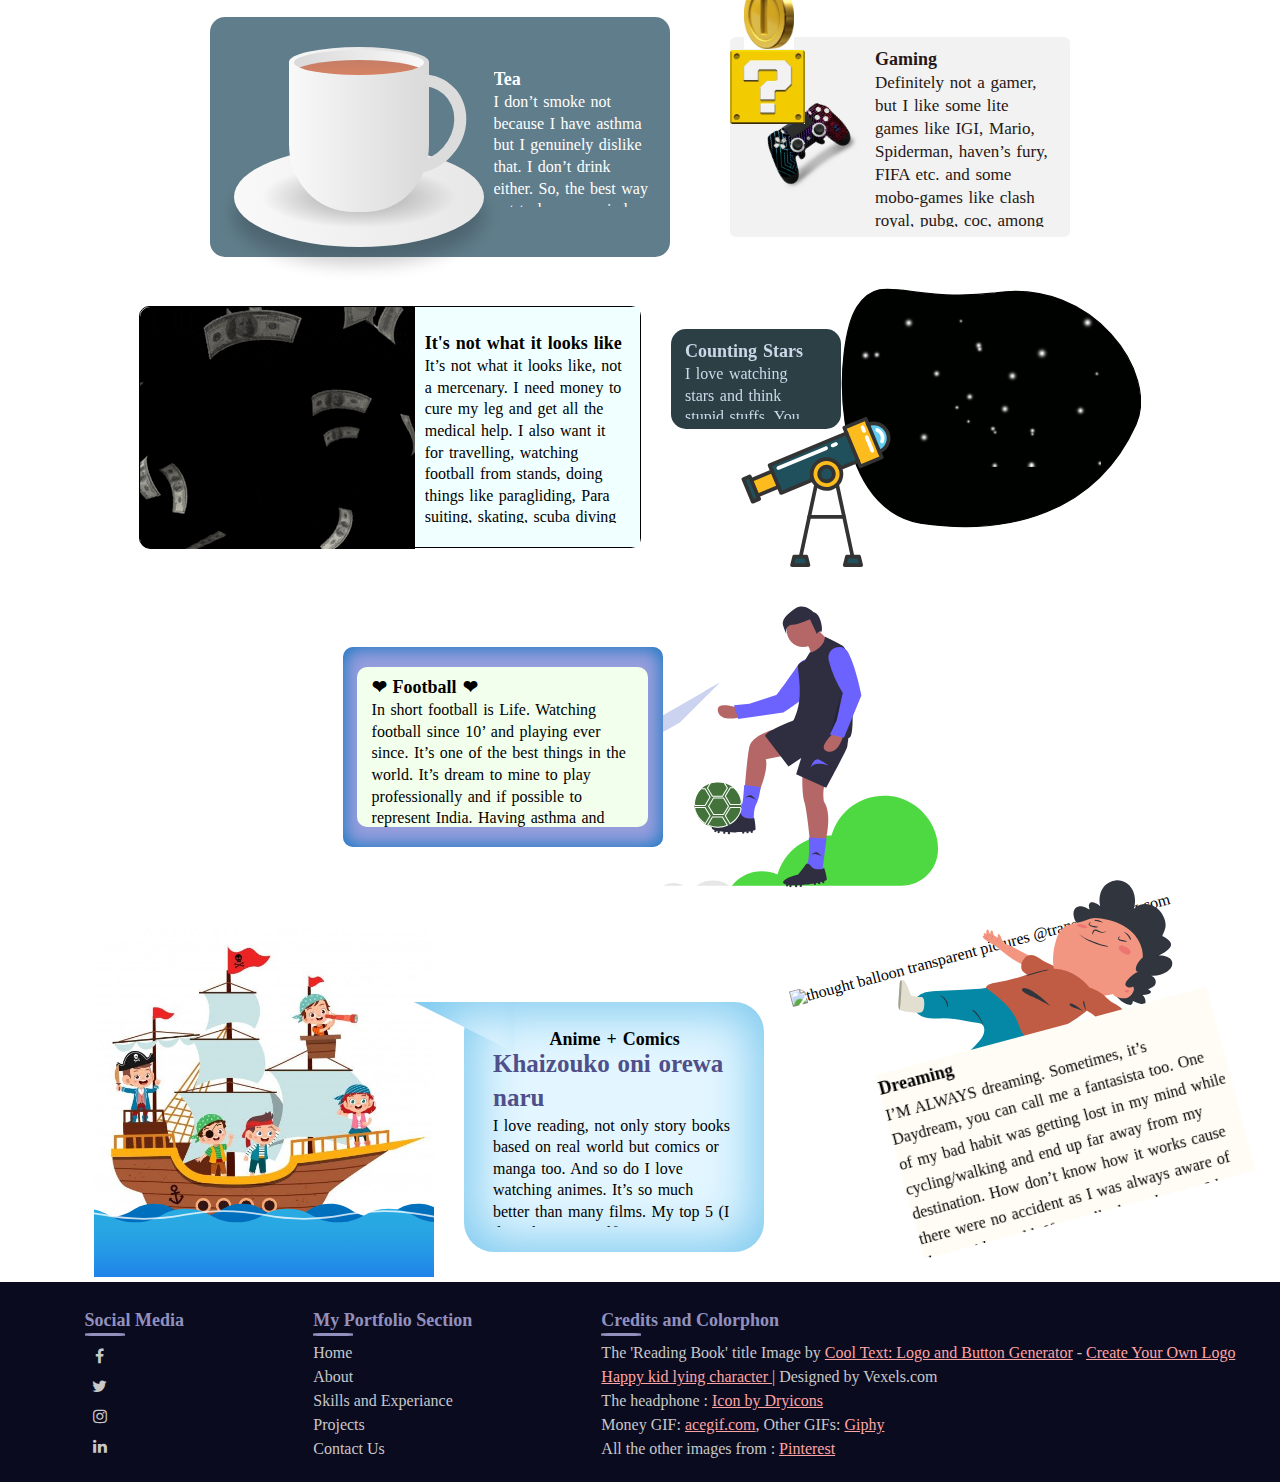
==== commit 4e10f5a2: "Update index.html" ====
--- a/index.html
+++ b/index.html
@@ -11,7 +11,7 @@
     <main>
     <nav>
         <div class="logo">
-            AK
+            <a href="#info" style="cursor:pointer;">AK</a>
         </div>
         <ul>
             <li><a href="#">About</a></li>
@@ -104,7 +104,7 @@
             <div class="diaryCon stylishScroll">
                 I never liked writing, it’s too much work, such a drag. Many of my business ideas might 
                 have been a success if I liked writing. But anyway, I love to write a diary sometimes, 
-                not an everyday journal but whatever I feel or want or things I can’t share. I usually 
+                not an everyday journal but some personal stuffs. I usually 
                 write in English in reverse direction that needs a mirror to be understood, I guess it 
                 called Levography. I got this Idea from a story by Satyajit Ray, made it a habit so no one 
                 can decode while I’m not around.
@@ -227,7 +227,7 @@
                         <p>
                             I never liked writing, it’s too much work, such a drag. Many of my business ideas might 
                             have been a success if I liked writing. But anyway, I love to write a diary sometimes, 
-                            not an everyday journal but whatever I feel or want or things I can’t share. I usually 
+                            not an everyday journal but personal stufs. I usually 
                             write in English in reverse direction that needs a mirror to be understood, I guess it 
                             called Levography. I got this Idea from a story by Satyajit Ray, made it a habit so no 
                             one can decode while I’m not around.
@@ -357,7 +357,7 @@
                             dreams. One of them is having a friend’s group (may be like those web series). I 
                             have some friends and had some memories with their gang, but never had any of my 
                             own. 99% of the time I am alone seeing/listening others spending quality times 
-                            together. Having a very bad face, voice, body-structure, being non-smoker, non-gamer 
+                            together. Having a bad face, voice, posture, being non-smoker, non-gamer 
                             it’s very hard to be in one, many might not realize it. 
                         </p>
                     </div>
@@ -587,12 +587,11 @@
                         of the best things in the world. It’s dream to mine to play professionally and if possible 
                         to represent India. Having asthma and bubbling this doesn’t make since but I’m a believer. 
                         Currently not playing regularly due to leg injury. I can’t even walk properly after a match,
-                        am just hoping it’s curable. I always supported mohun bagan as it’s my home club and real 
-                        madrid for European football. Favourite player : (who else) it's Cristiano Ronaldo dos Santos 
+                        am just hoping it’s curable. I always supported mohun bagan as it’s my home club so yeah #joyMohunBagan and Real 
+                        Madrid for European football. Favourite player : (who else) it's Cristiano Ronaldo dos Santos 
                         Aveiro.  I don’t know why I let a football club control my mood, but I 
                         know one thing <br>
                         <span>HALA Madrid</span> Y nada más<br>
-                        <span>Joy Mohun Bagan</span><br>
                     </div>
                 </div>
             </div>
@@ -737,8 +736,8 @@
                     of the outside world. If we talk about dreams, I have many dreams. One of them is having a 
                     friend’s group (may be like those web series). I have some friends and had some memories 
                     with their gang, but never had any of my own. 99% of the time I am alone seeing/listening 
-                    others spending quality times together. Having a very bad face, voice, body-structure, 
-                    being non-smoker, non-gamer it’s very hard to be in one, many might not realize it. Same 
+                    others spending quality times together. Having a bad face, voice, posture, 
+                    being non-smoker, non-gamer, it’s very hard to be in one, many might not realize it. Same 
                     reason getting a girlfriend is also like a dream. Without involving or disturbing others’ 
                     gang I can only socialize while playing football. That way football becomes my world and 
                     another of my dream is to become a professional football player. Another dream of mine is 
@@ -814,7 +813,7 @@
             <a href='https://dryicons.com/icon/headphones-3500' target="_blank"> Icon by Dryicons </a>
         </li>
         <li>
-            GIFs are from : <a href="https://giphy.com/gifs/memecandy-hrRJ41JB2zlgZiYcCw" target="_blank">Giphy</a>
+            Money GIF: <a target="_blank" href="https://acegif.com">acegif.com</a>, Other GIFs: <a href="https://giphy.com/gifs/memecandy-hrRJ41JB2zlgZiYcCw" target="_blank">Giphy</a>
         </li>
         <li>
             All the other images from : <a href="https://pinterest.com/" target="_blank">Pinterest</a>
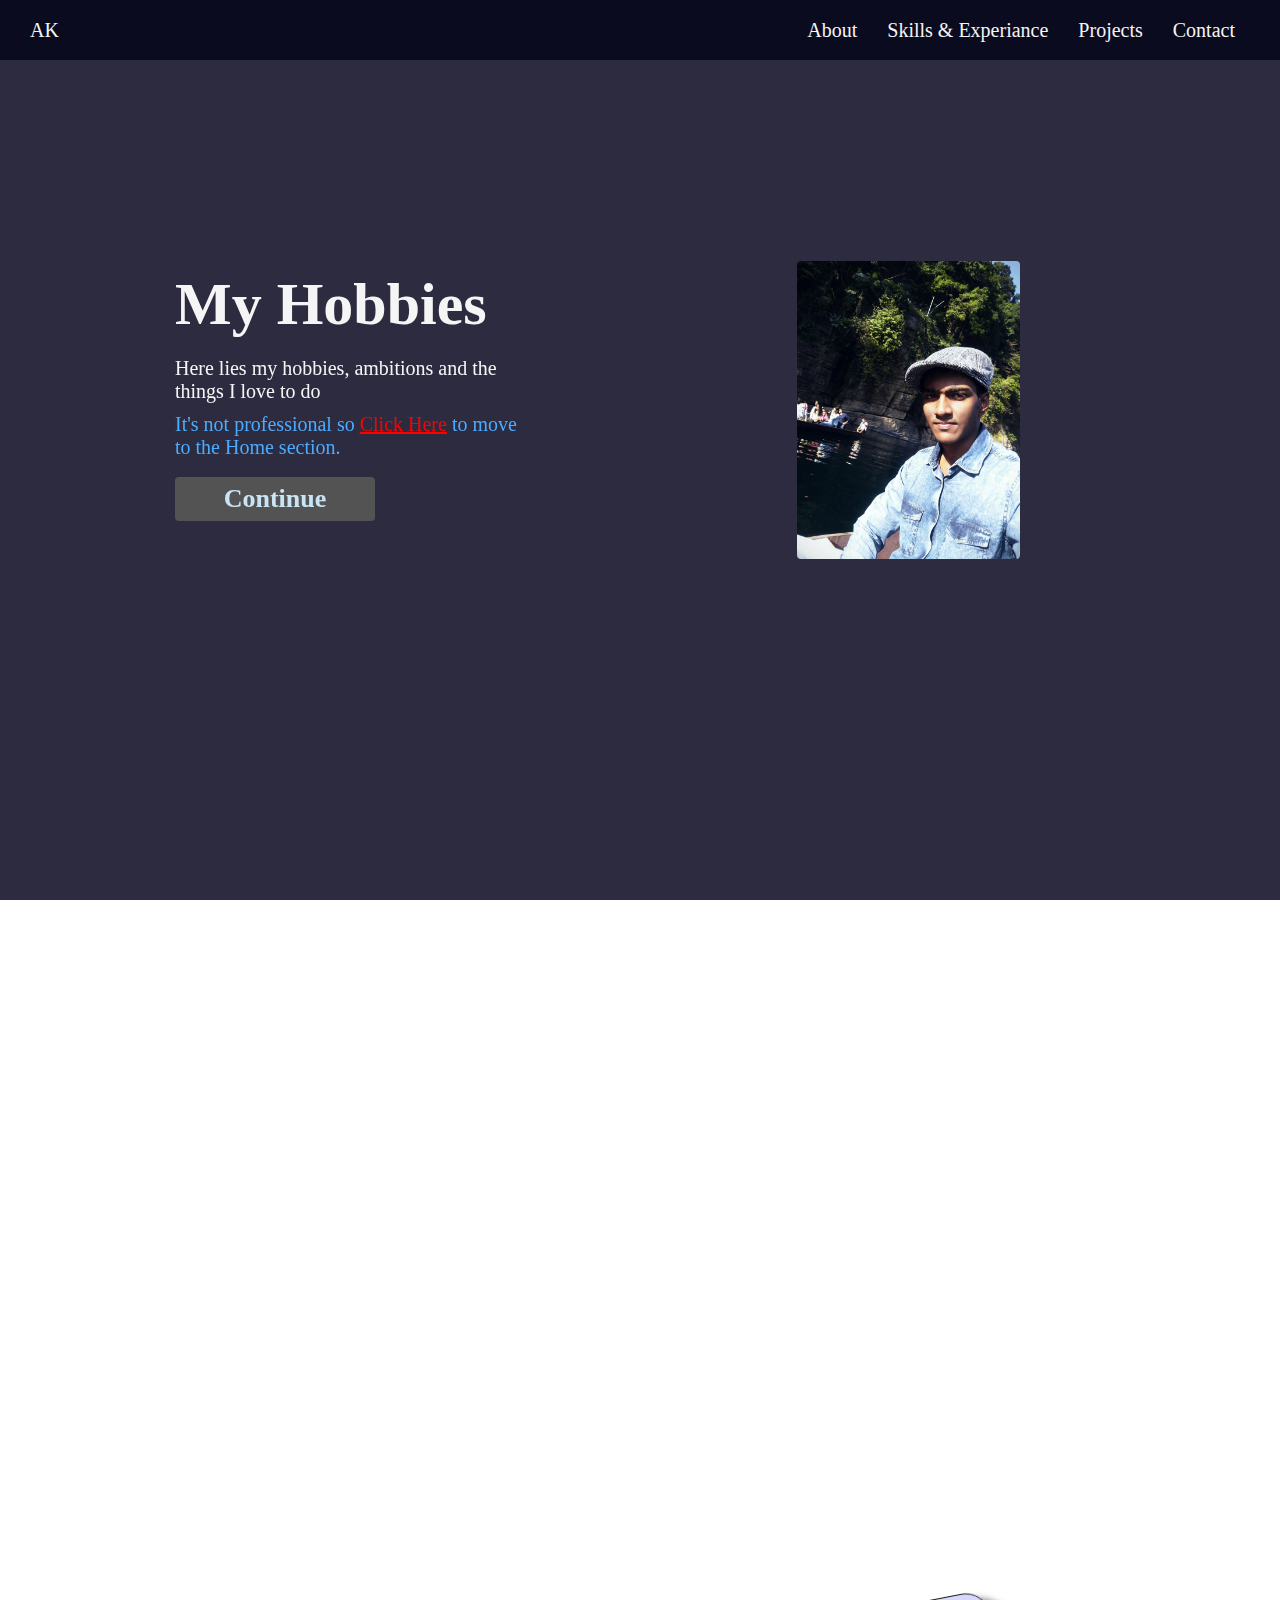
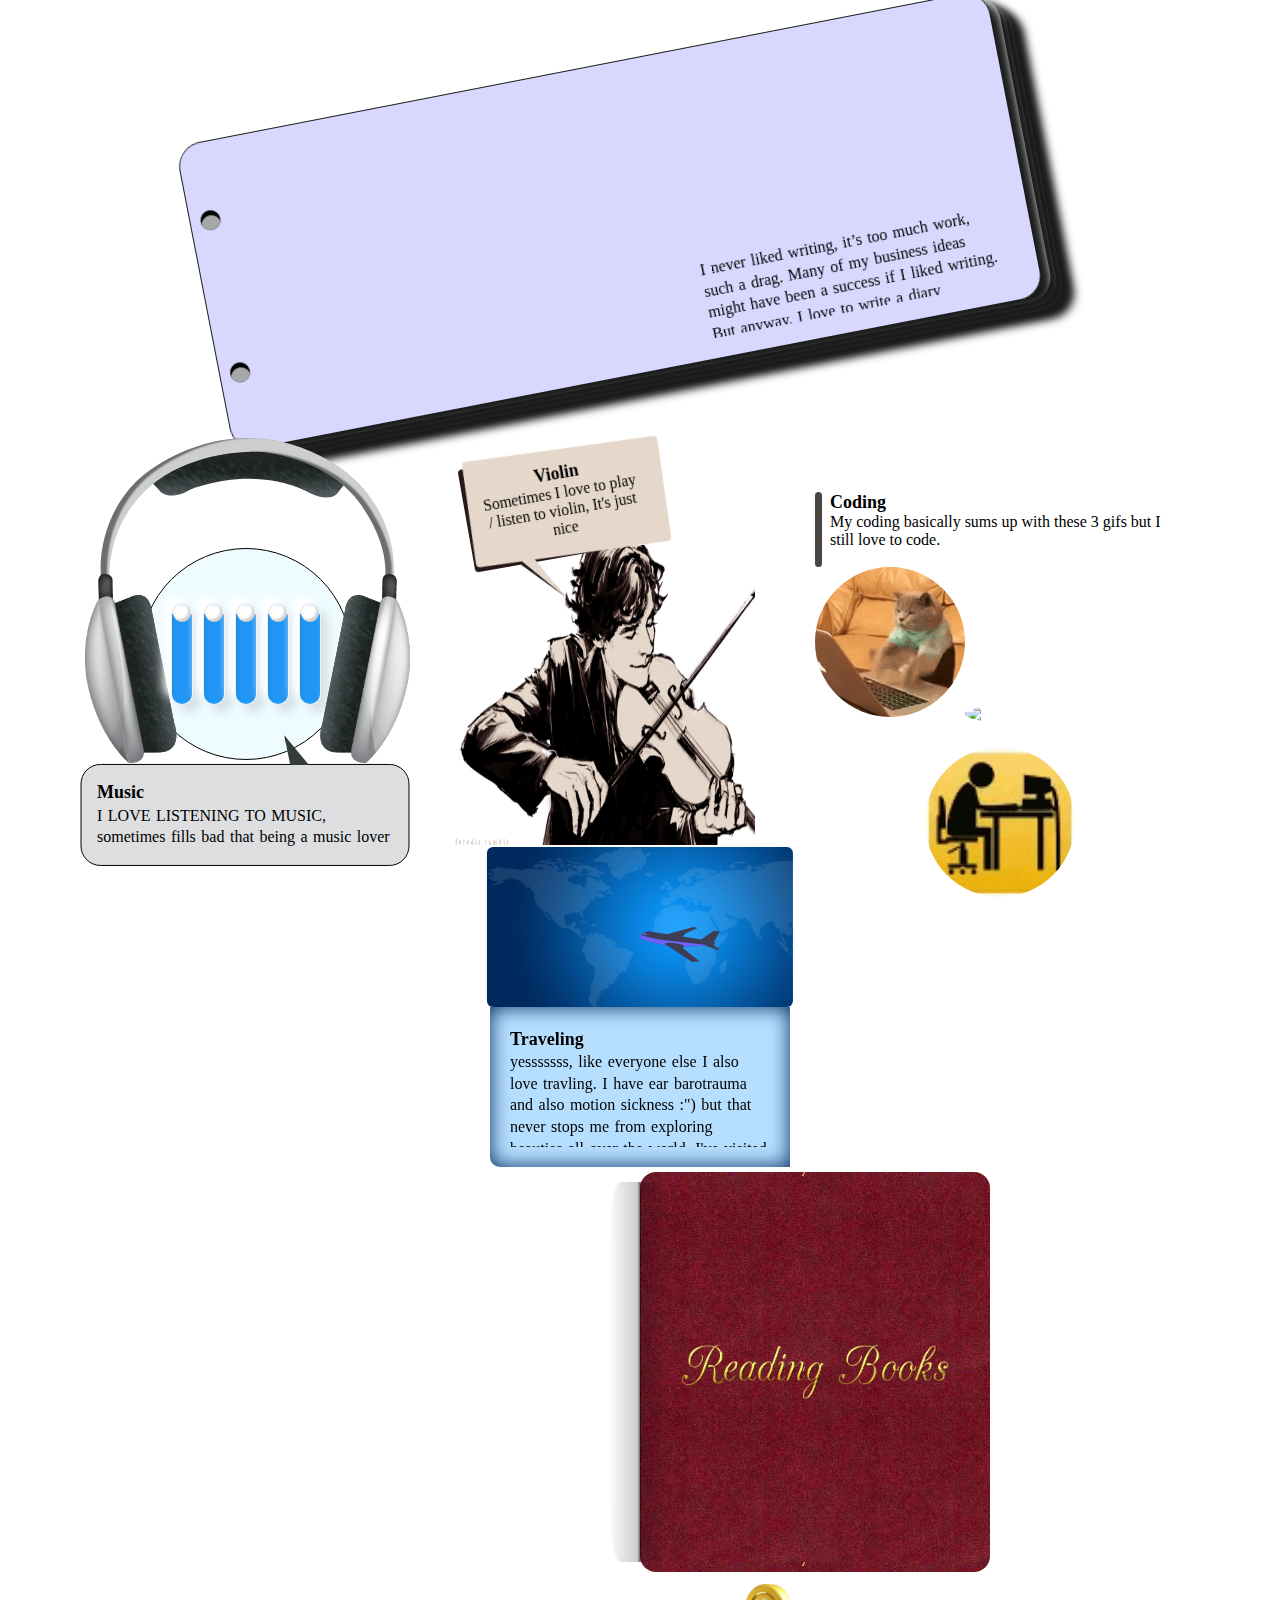
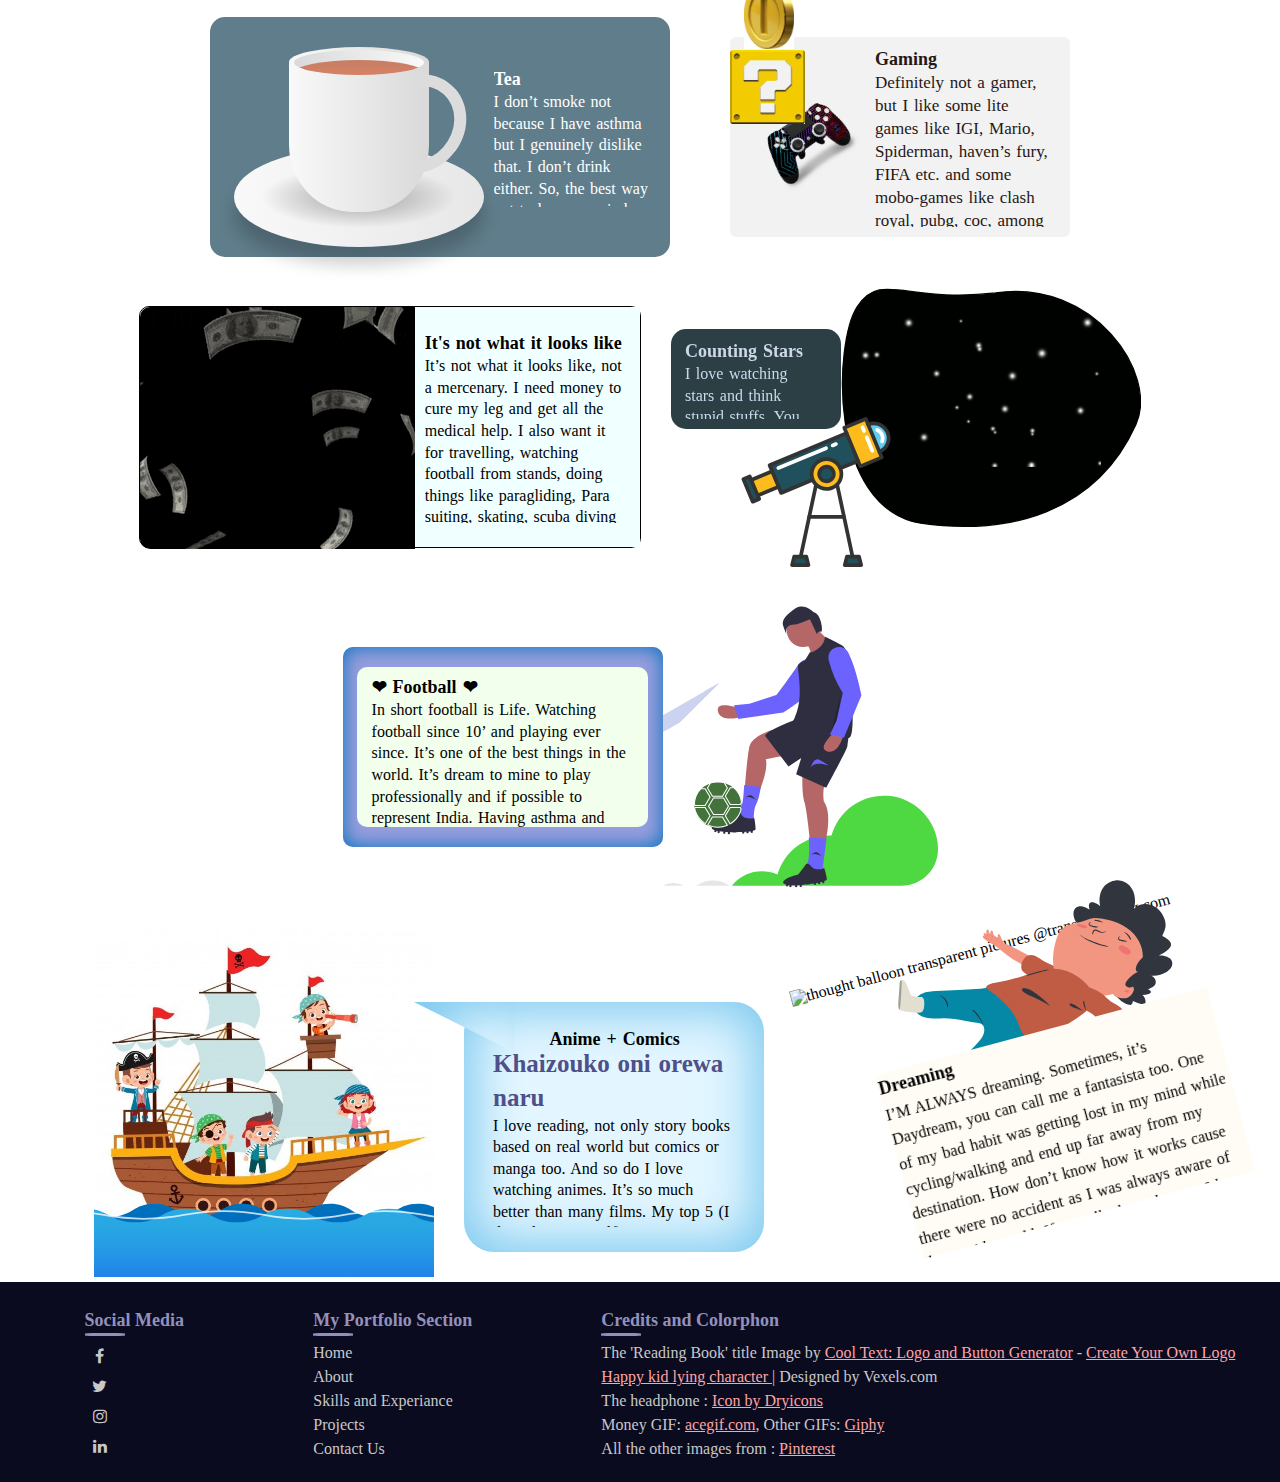
==== commit 5c9bccae: "Update index.html" ====
--- a/index.html
+++ b/index.html
@@ -1,5 +1,5 @@
 <!DOCTYPE html>
-<html lang="en">
+<html lang="en" id="ayan">
 <head>
     <meta charset="UTF-8">
     <meta name="viewport" content="width=device-width, initial-scale=1.0">
@@ -11,7 +11,7 @@
     <main>
     <nav>
         <div class="logo">
-            <a href="#info" style="cursor:pointer;">AK</a>
+            <a href="#ayan" style="cursor:pointer;color:whitesmoke;">AK</a>
         </div>
         <ul>
             <li><a href="#">About</a></li>
@@ -309,13 +309,12 @@
                             In short football is Life. Watching football since 10’ and playing ever since. It’s one 
                             of the best things in the world. It’s dream to mine to play professionally and if possible 
                             to represent India. Having asthma and bubbling this doesn’t make since but I’m a believer. 
-                            Currently not playing regularly due to leg injury. I can’t even walk properly after a match,
-                            am just hoping it’s curable. I always supported mohun bagan as it’s my home club and real 
+                            Currently not playing regularly due to leg injury. I can’t walk properly for days after a match,
+                            am just hoping it’s curable. I always supported mohun bagan as it’s my home club so yeah #joyMohunBagan and real 
                             madrid for European football. Favourite player : (who else) it's Cristiano Ronaldo dos Santos 
                             Aveiro.  I don’t know why I let a football club control my mood, but I 
                             know one thing <br>
                             <span style="font-size: 20px;font-weight: bolder;">HALA Madrid</span> Y nada más<br>
-                            <span style="font-size: 20px;font-weight: bolder;">Joy Mohun Bagan</span>
                         </p>
                     </div>
                     <span style="position: absolute;bottom: 15px;left: 50%;">Page 7</span> 
@@ -586,7 +585,7 @@
                         In short football is Life. Watching football since 10’ and playing ever since. It’s one 
                         of the best things in the world. It’s dream to mine to play professionally and if possible 
                         to represent India. Having asthma and bubbling this doesn’t make since but I’m a believer. 
-                        Currently not playing regularly due to leg injury. I can’t even walk properly after a match,
+                        Currently not playing regularly due to leg injury. I can’t walk properly for days after a match,
                         am just hoping it’s curable. I always supported mohun bagan as it’s my home club so yeah #joyMohunBagan and Real 
                         Madrid for European football. Favourite player : (who else) it's Cristiano Ronaldo dos Santos 
                         Aveiro.  I don’t know why I let a football club control my mood, but I 
